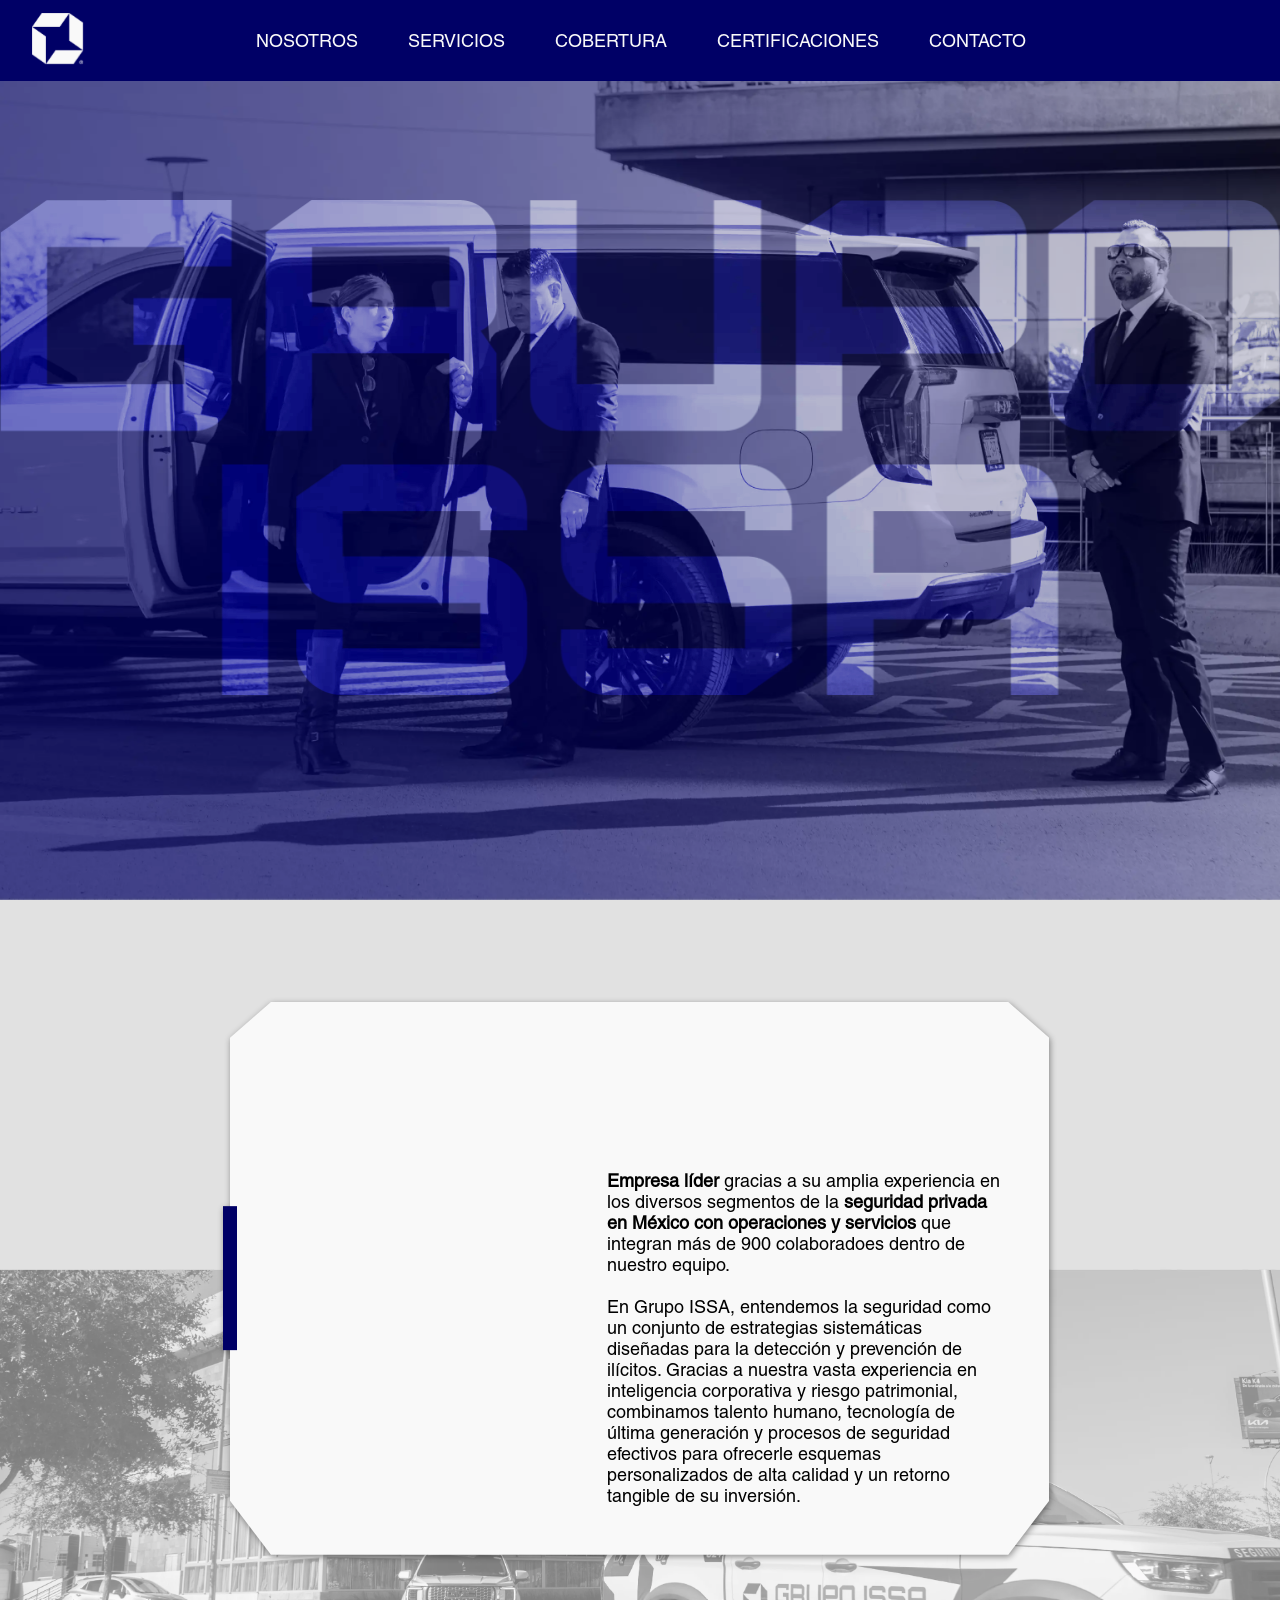
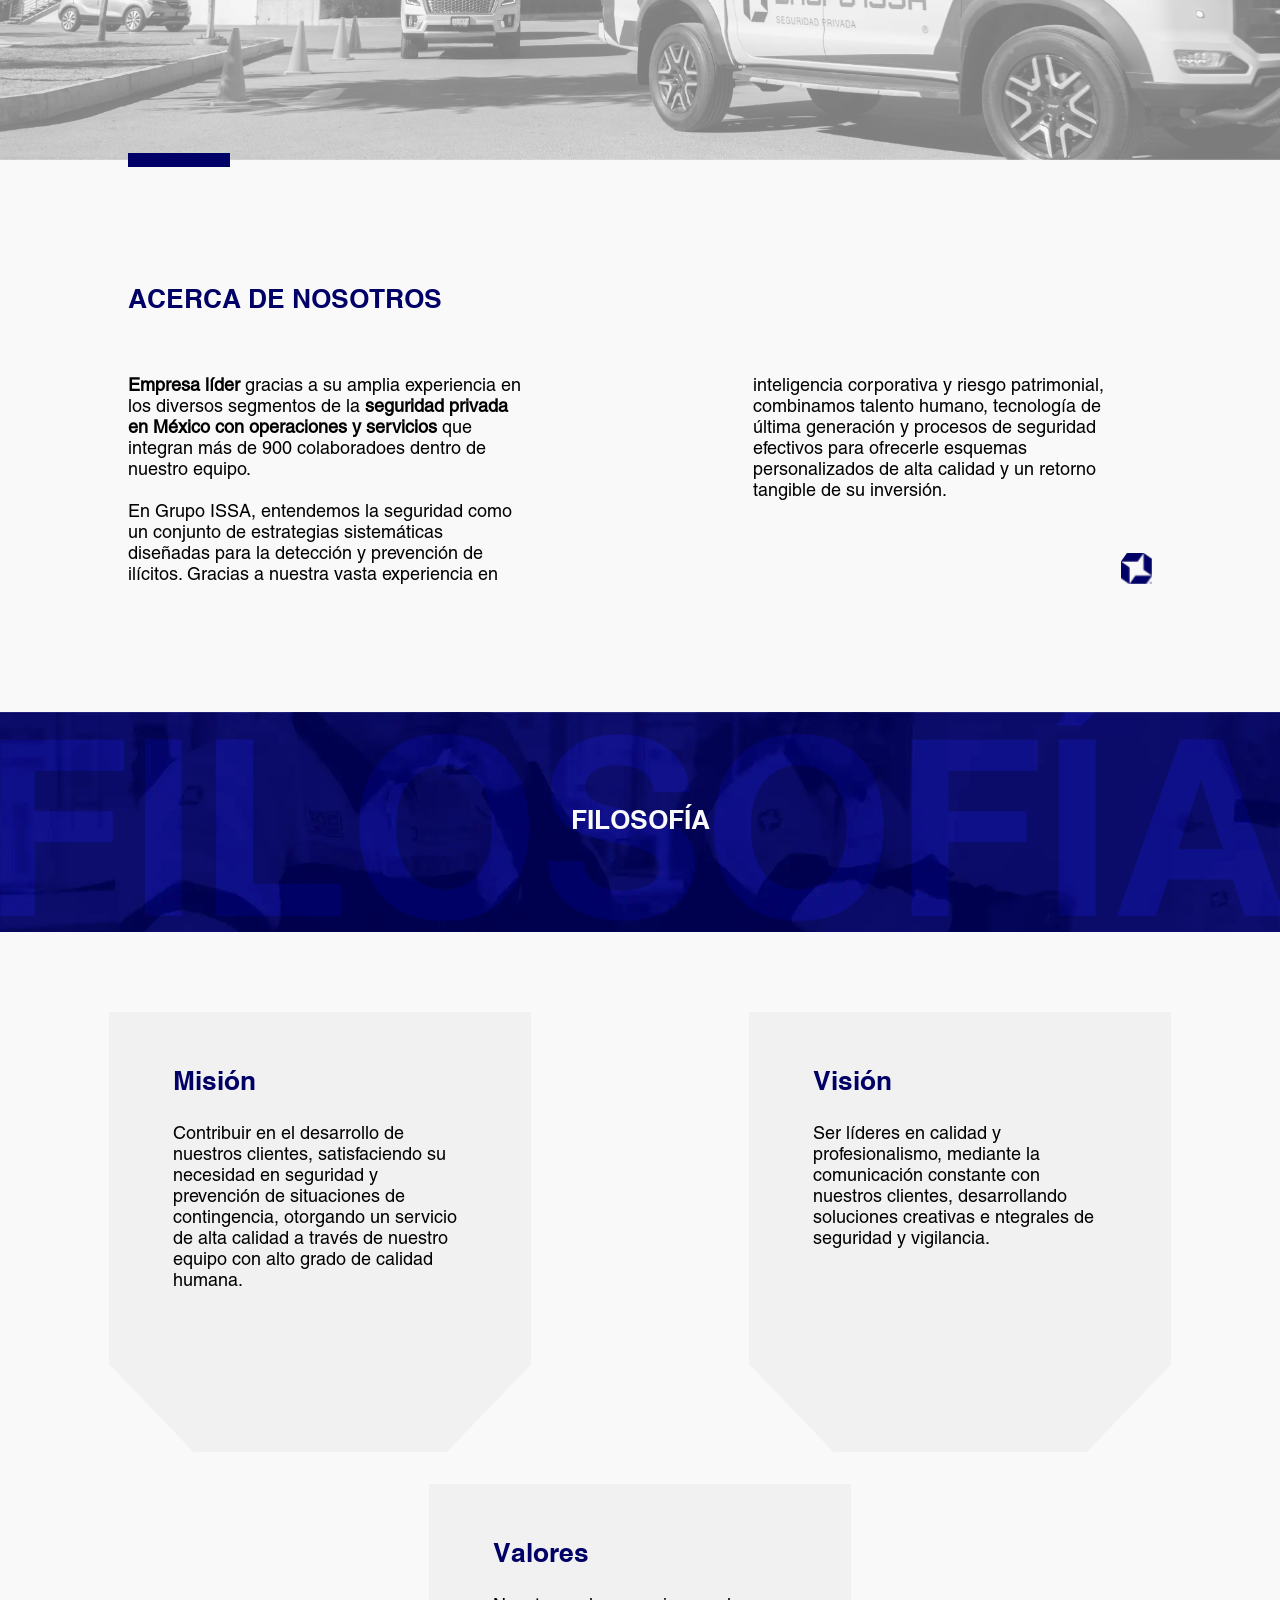
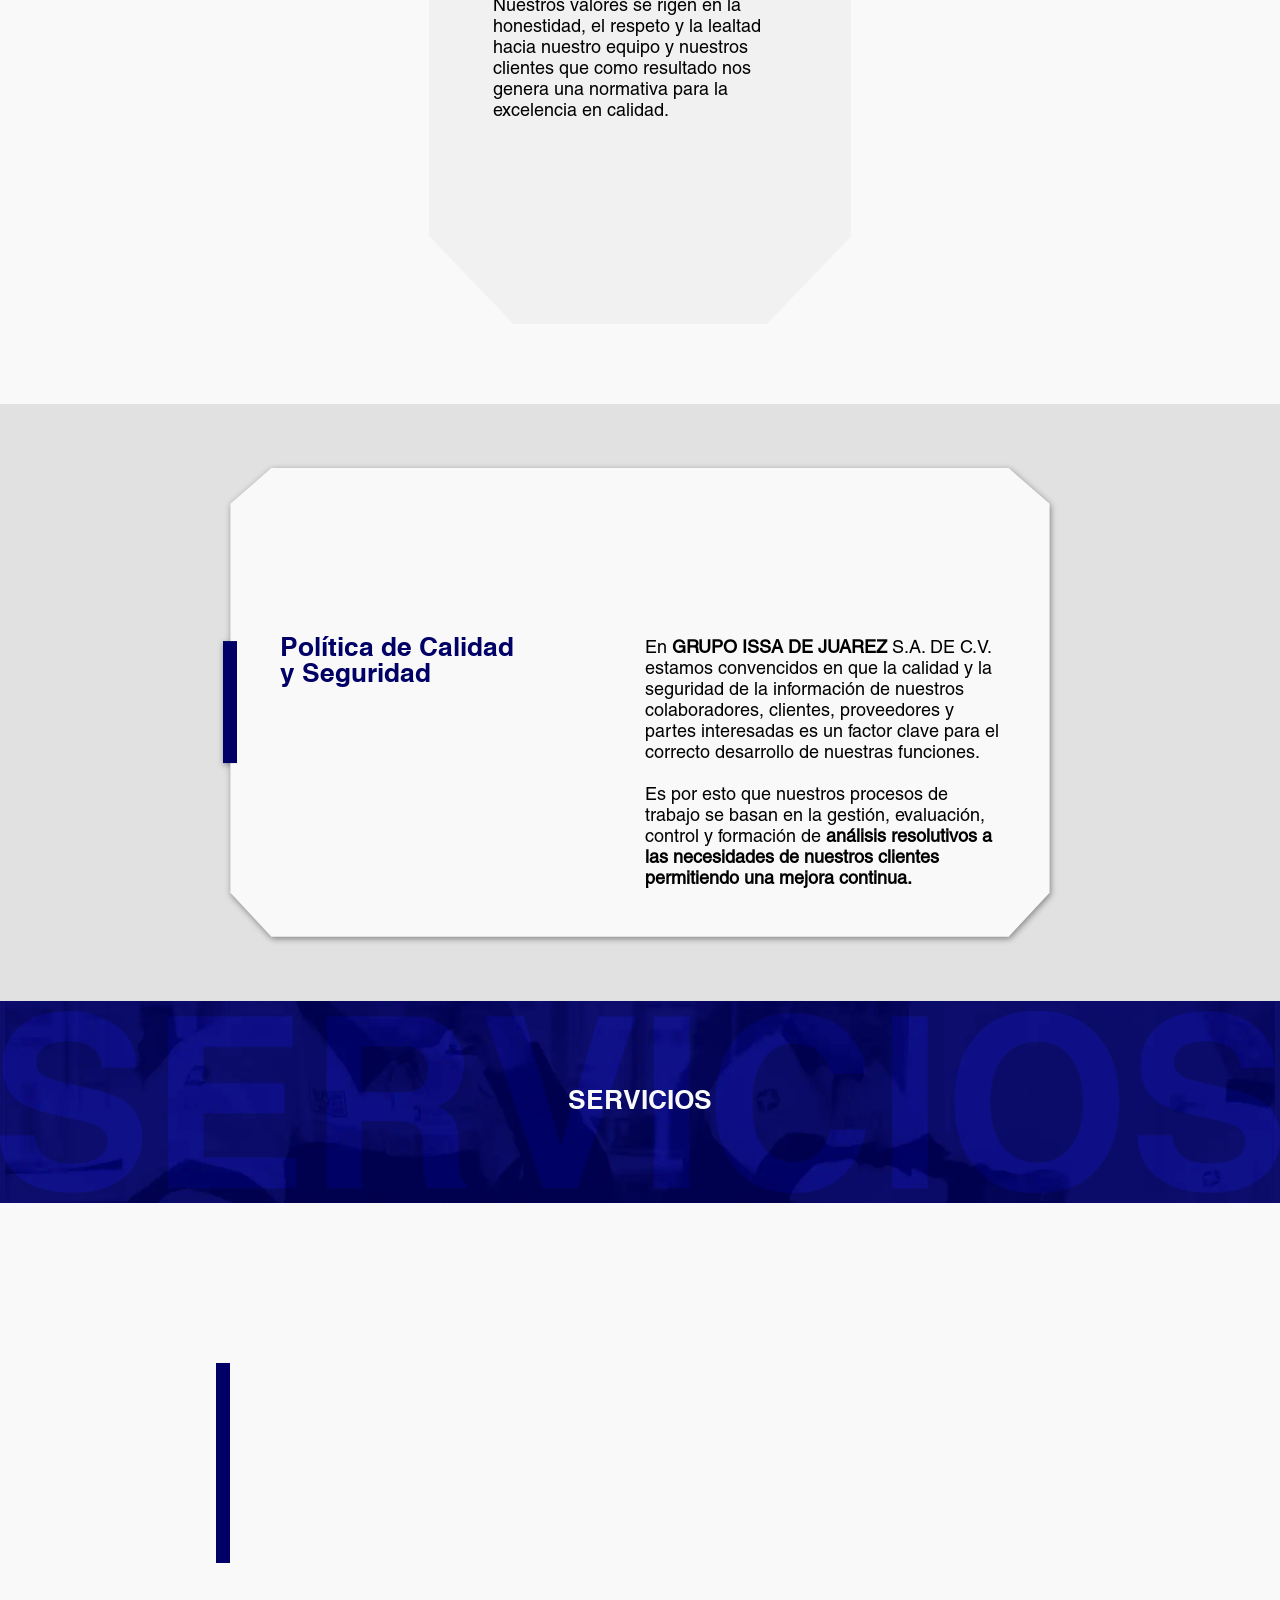
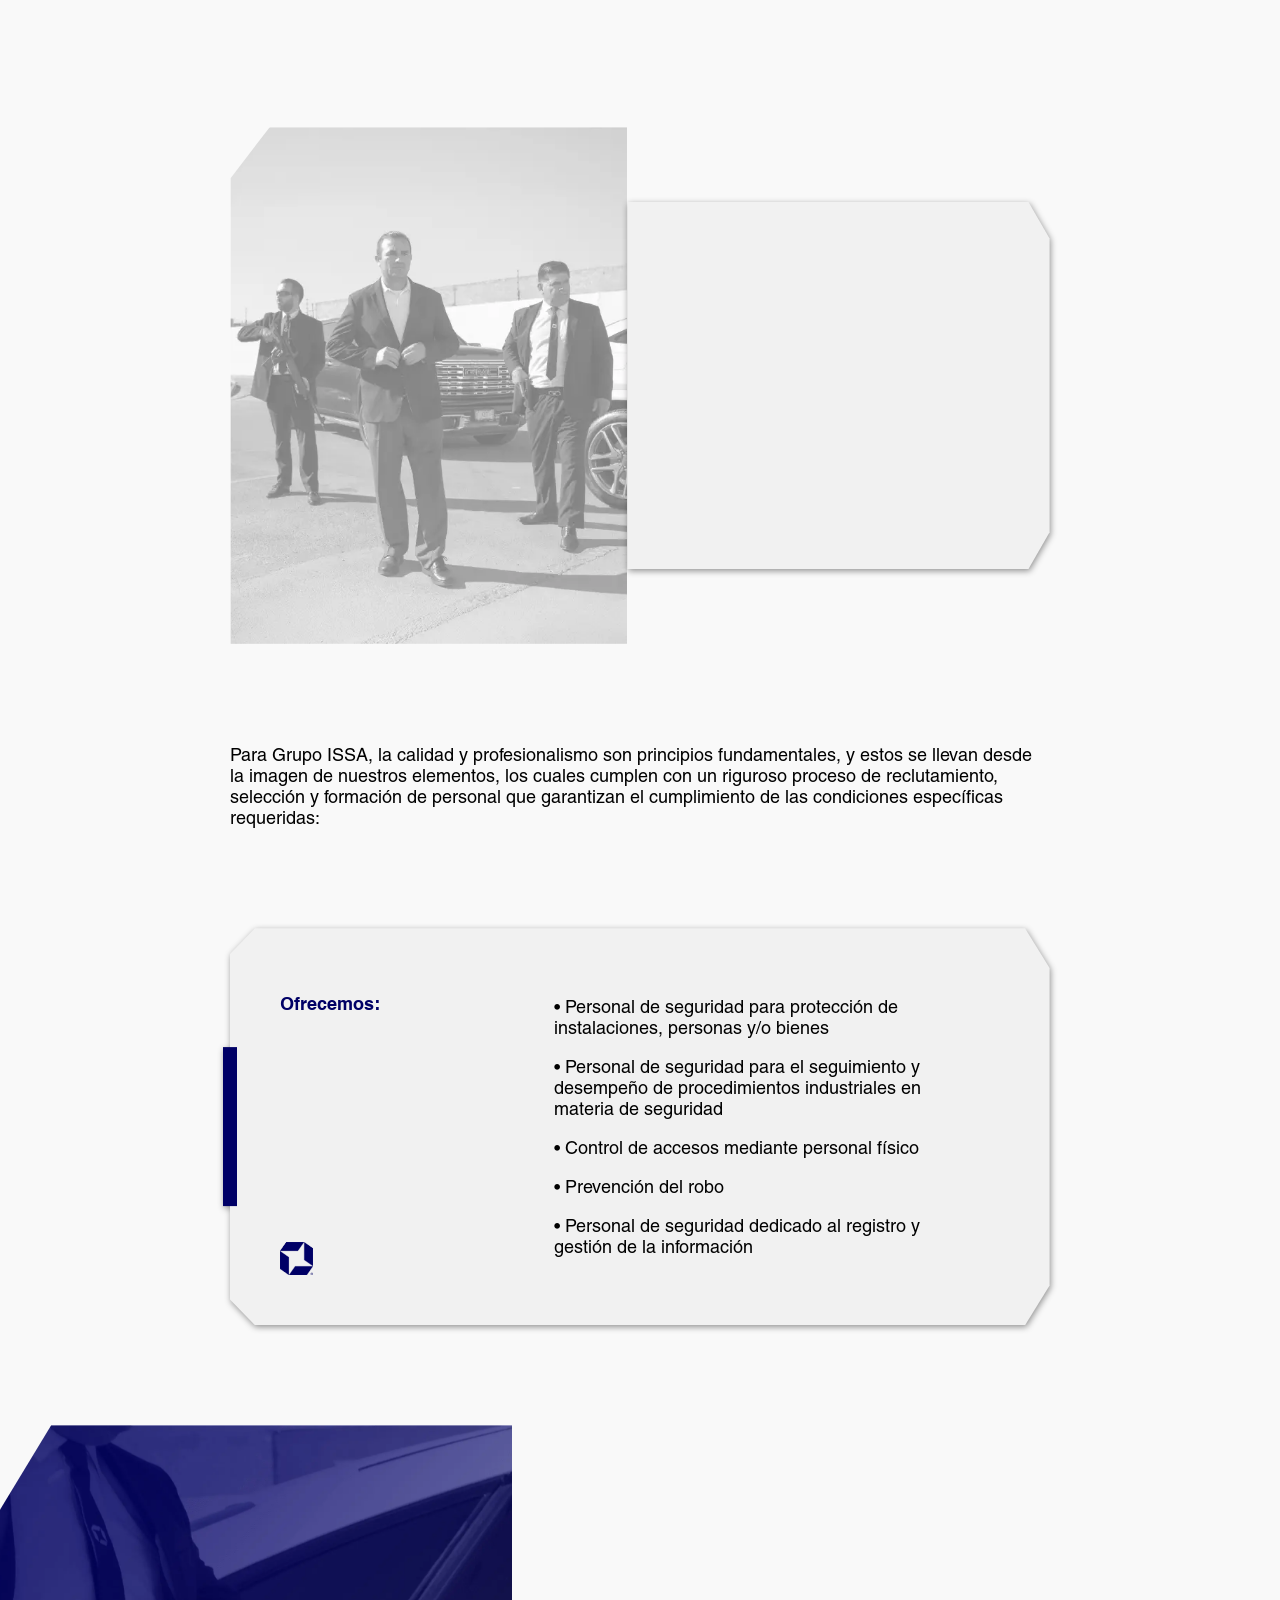
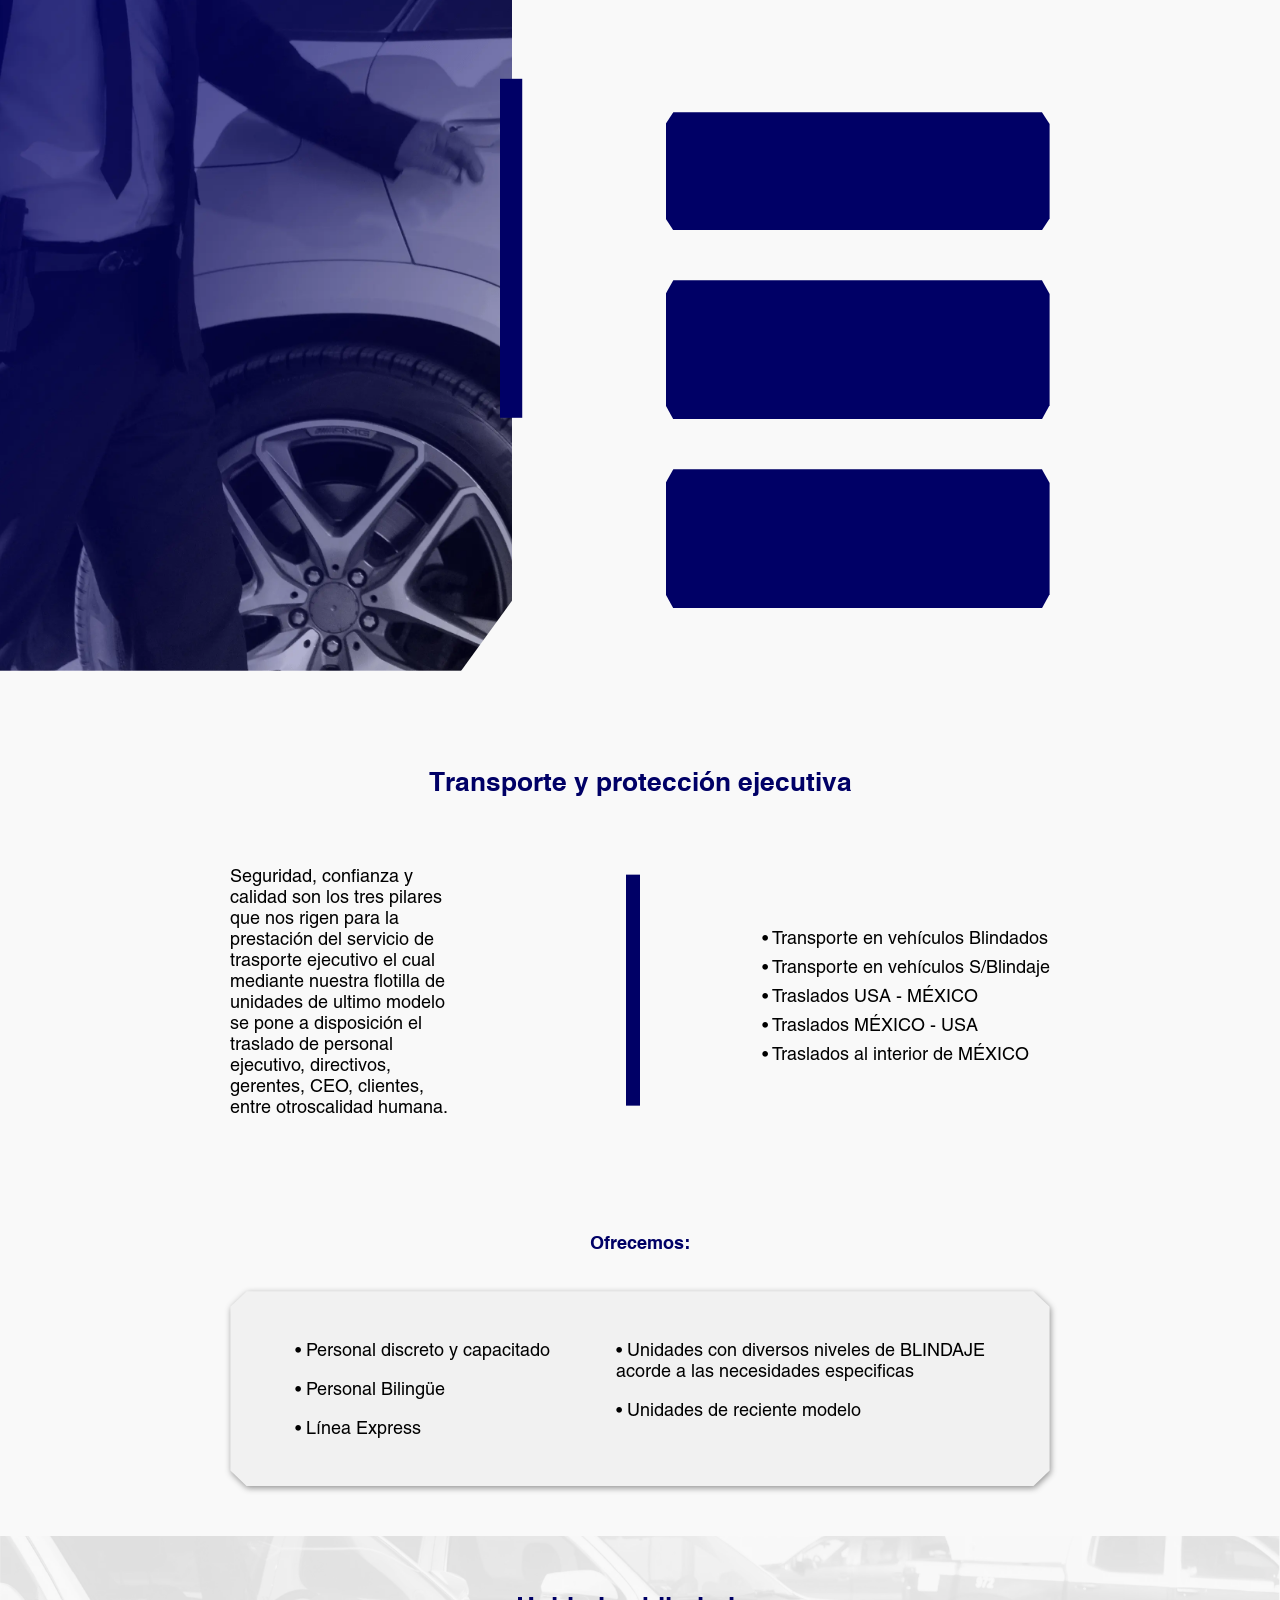
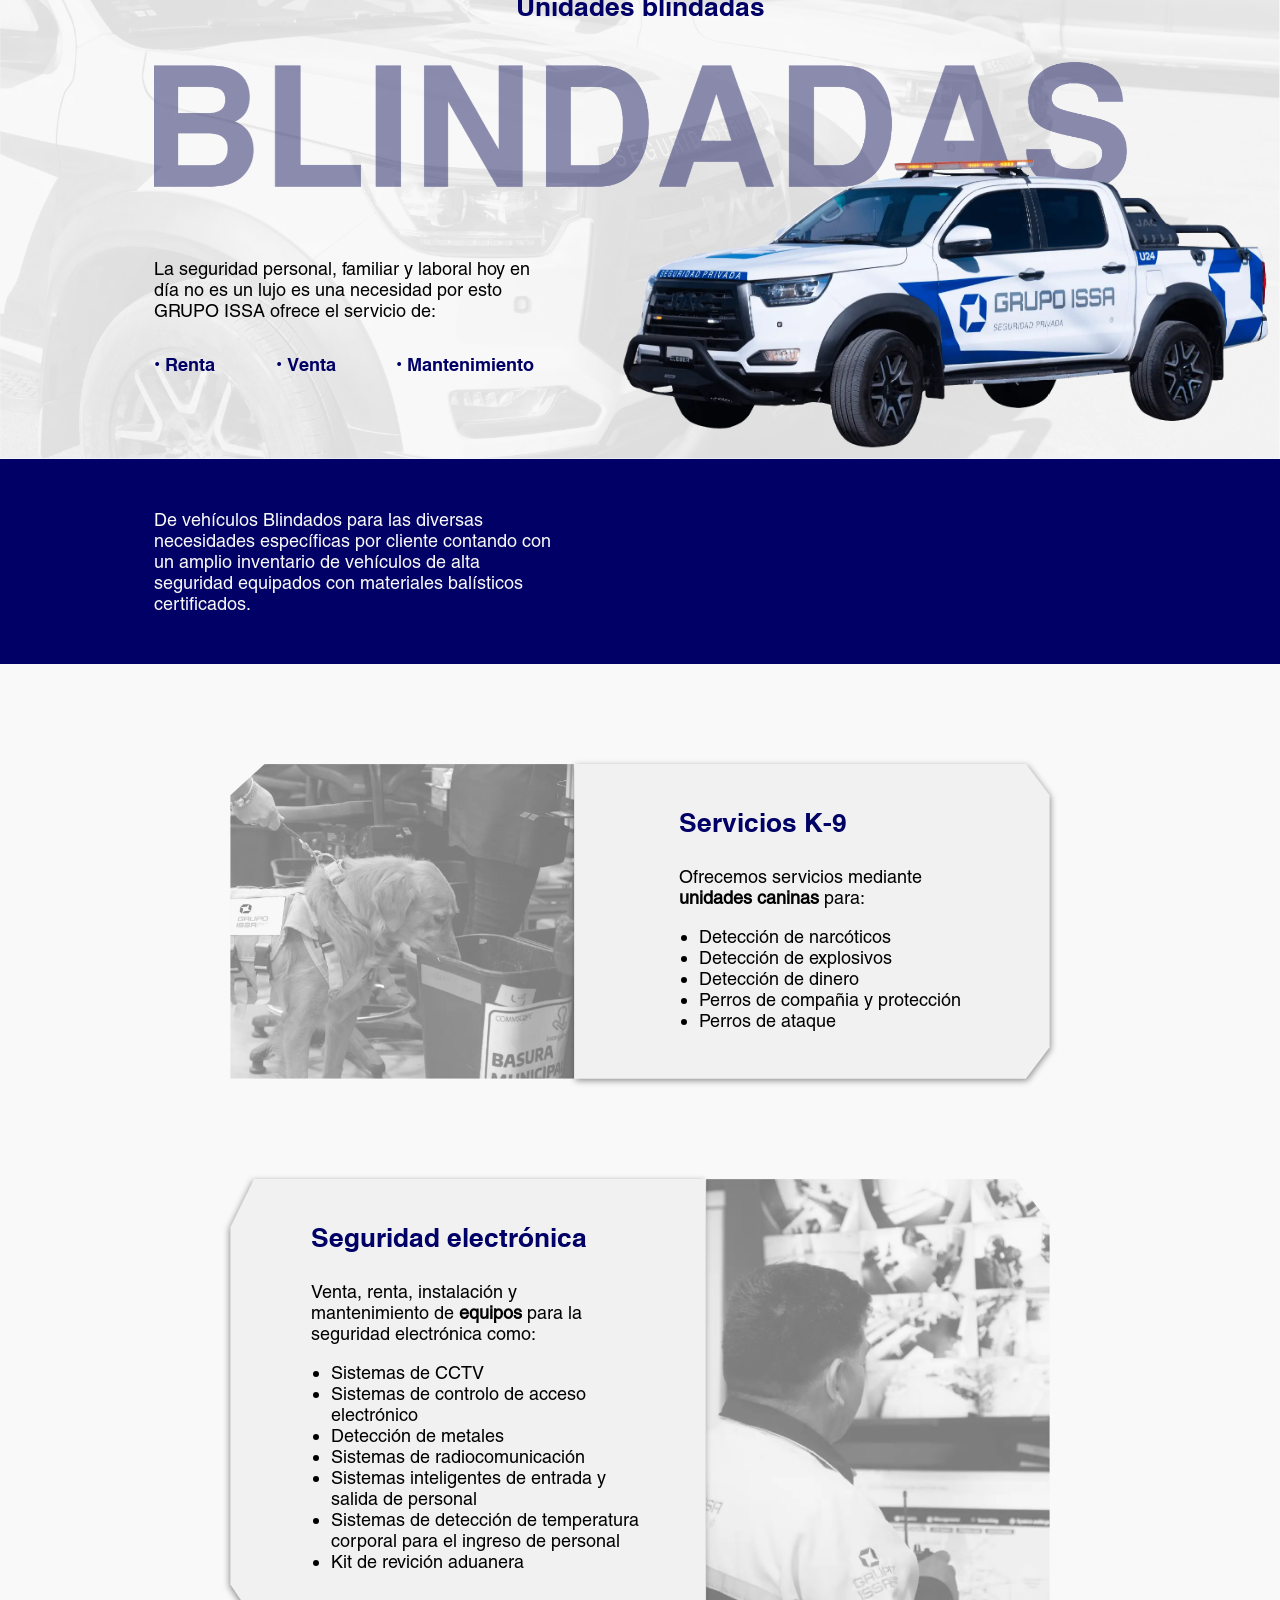
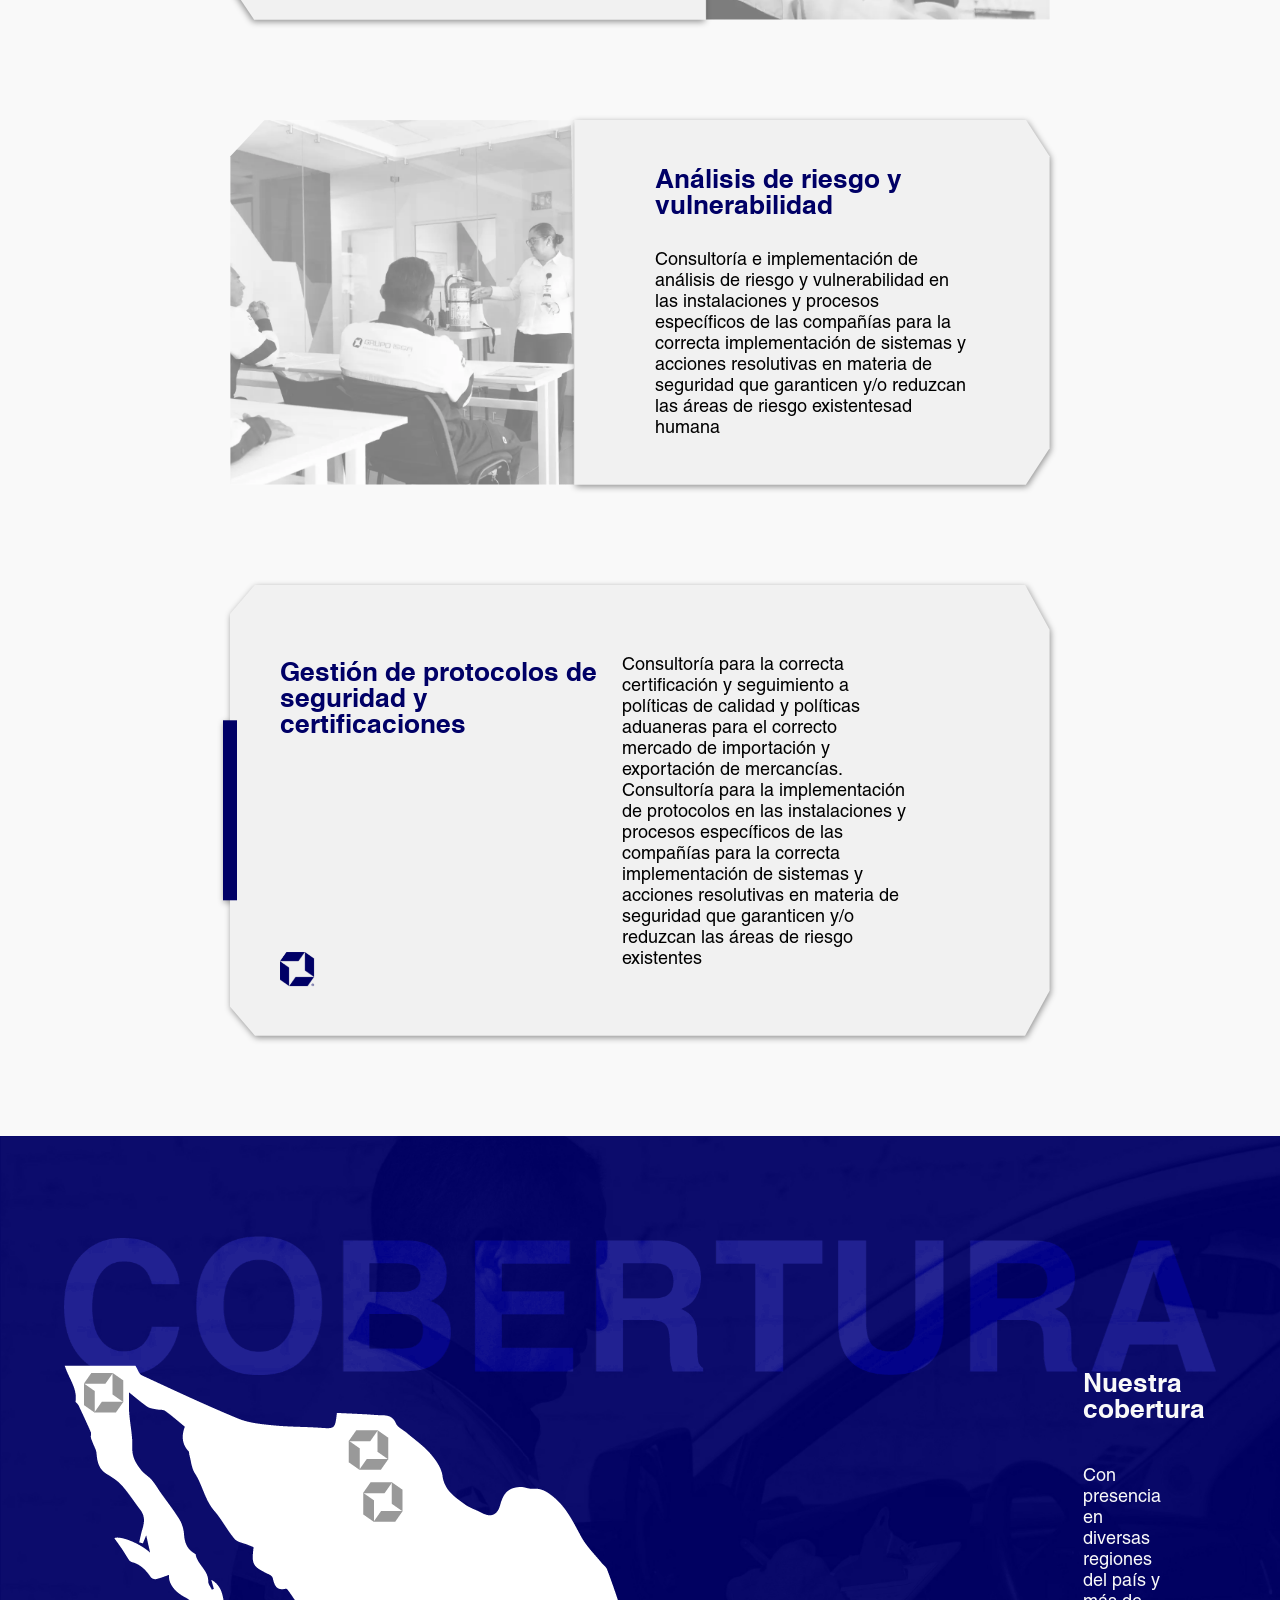
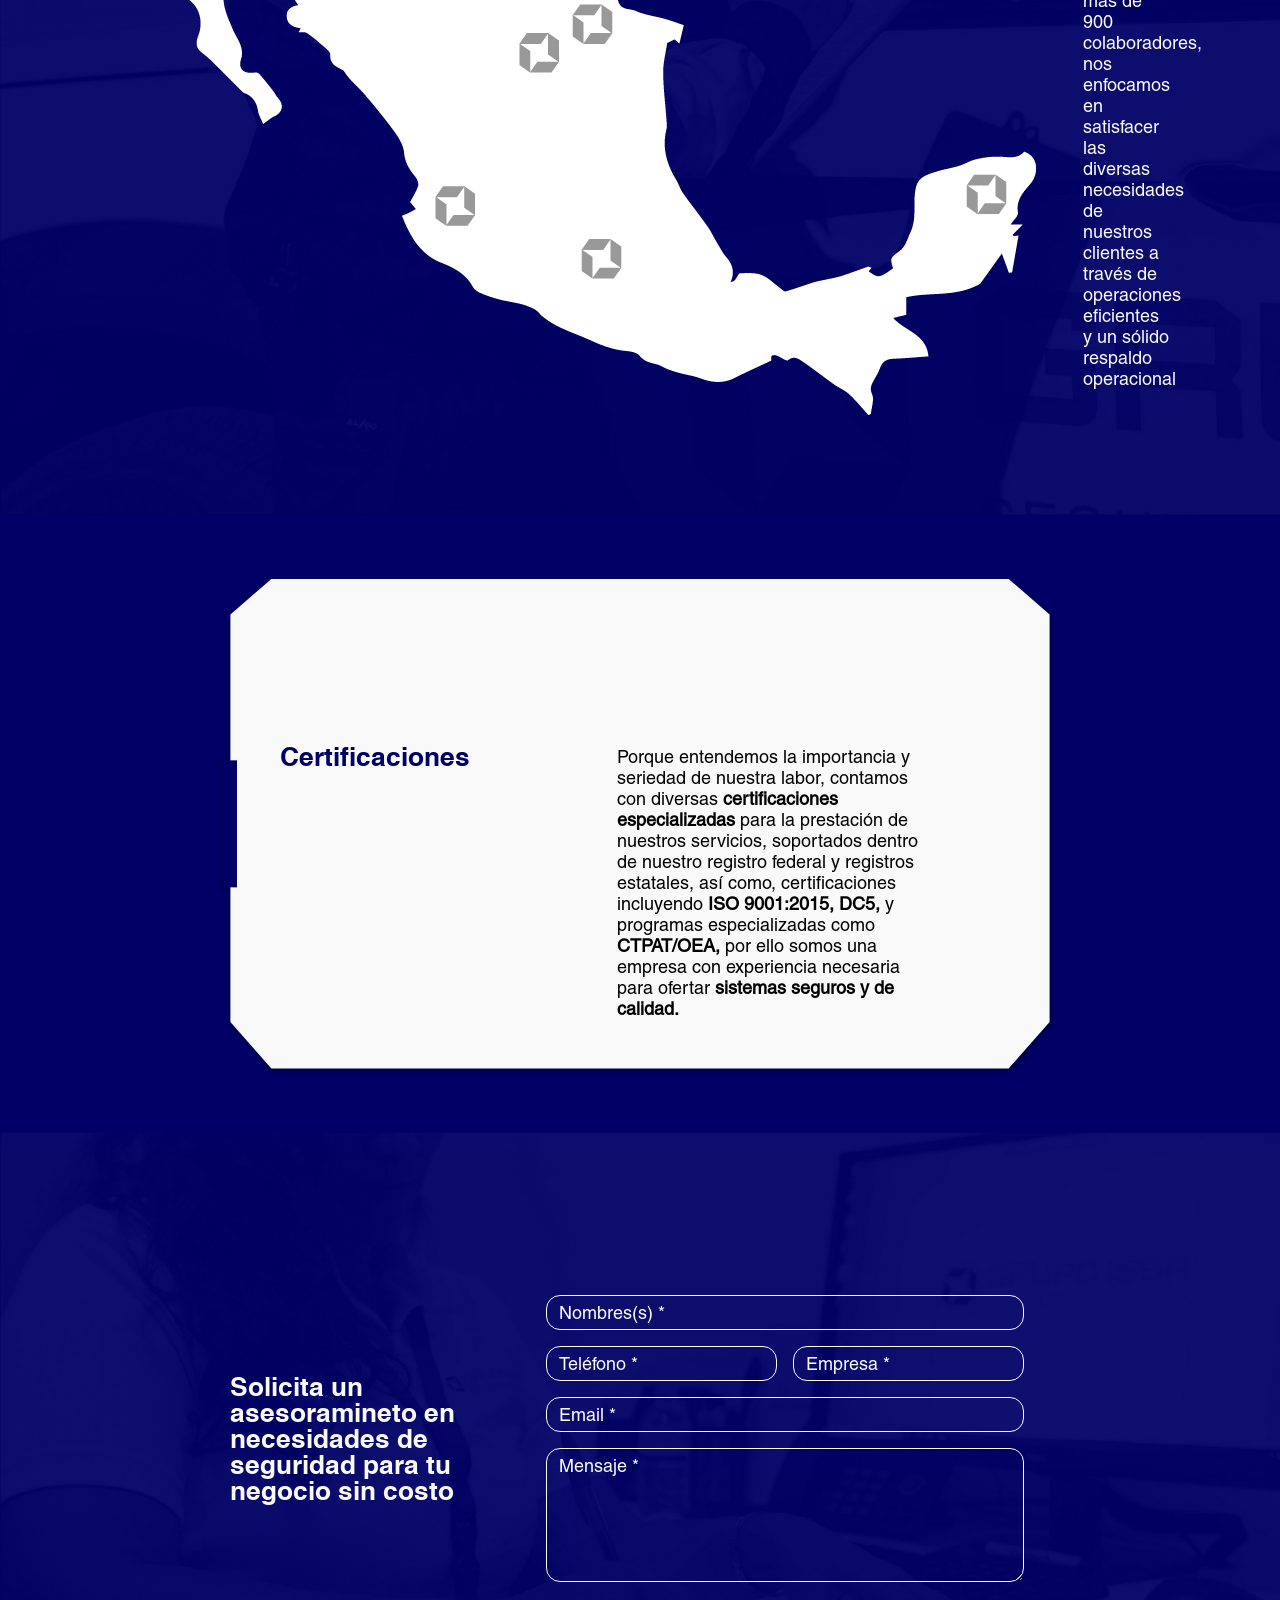
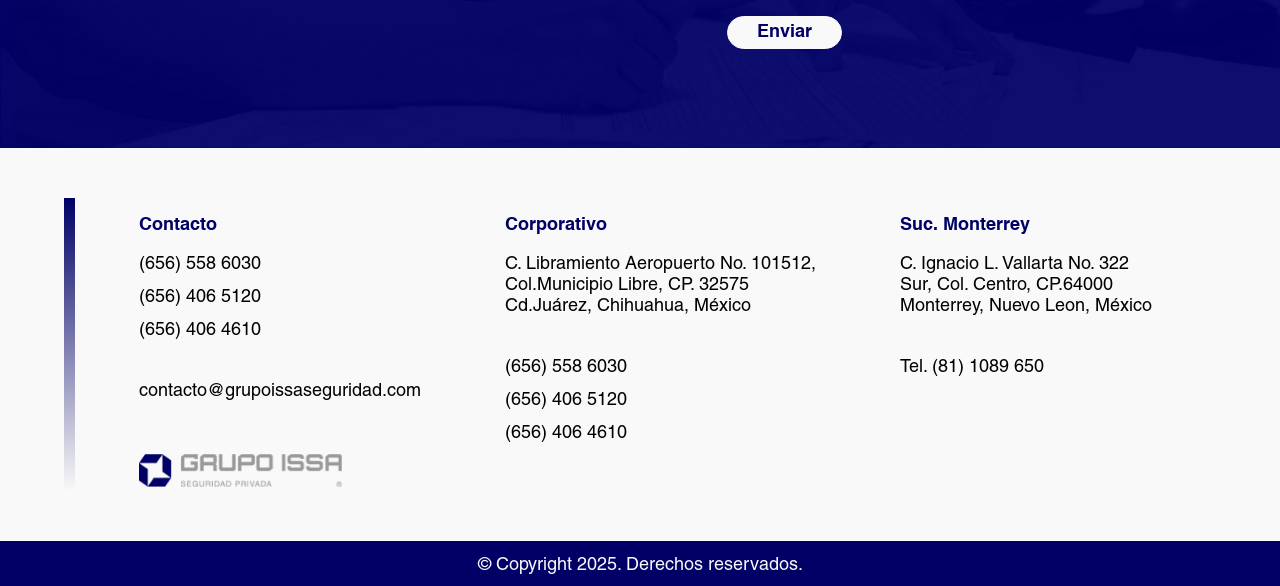
==== index.html @ ca33a74b "Add files via upload" ====
<!DOCTYPE html>
<html lang="es">
<head>
    <meta charset="UTF-8" name="UTF-8">
    <meta name="description" content="Empresa líder gracias a su amplia experiencia en los diversos segmentos de la seguridad privada en México con operaciones y servicios.">
    <meta name="viewport" content="width=device-width, initial-scale=1.0">
    <title>Grupo ISSA - Seguridad Privada</title>

    <link rel="stylesheet" href="./style/estilo.css">

    <link rel="icon" type="image/png" href="./favicon/favicon-96x96.png" sizes="96x96" />
    <link rel="icon" type="image/svg+xml" href="./favicon/favicon.svg" />
    <link rel="shortcut icon" href="./favicon/favicon.ico" />
    <link rel="apple-touch-icon" sizes="180x180" href="./favicon/apple-touch-icon.png" />
    <meta name="apple-mobile-web-app-title" content="ISSA" />
    <link rel="manifest" href="./favicon/site.webmanifest" />
    <meta content="#000066" data-react-helmet="true" name="theme-color" />
</head>
<body id="hiddenBody">
    <div id="loader">
        <img class="imgLoader" src="./imgs/loader.webp" alt="loader">
    </div>

    <header>
        <nav id="myNav">
            <div class="nav-center">
                <a href=".home"  class="logo">
                    <img src="./imgs/logoNav.webp" alt="logoNav" class="imgLogo reveal-home">
                </a>
            </div>

            <ul class="menu">
                <!-- <li class="navElements reveal-home"><a href=".home" class="menuOp1 menuOpcion">INICIO</a></li> -->
                <li class="navElements reveal-home"><a href=".empresaSection" class="menuOp1 menuOpcion" >NOSOTROS</a></li>
                <li class="navElements reveal-home"><a href=".serviSeparador" class="menuOp2 menuOpcion">SERVICIOS</a></li>
                <li class="navElements reveal-home"><a href=".coberturaSection" class="menuOp2 menuOpcion">COBERTURA</a></li>
                <li class="navElements reveal-home"><a href=".certificacionesSection" class="menuOp2 menuOpcion">CERTIFICACIONES</a></li>
                <li class="navElements reveal-home"><a href=".contactoSection" class="menuOp2 menuOpcion">CONTACTO</a></li>
            </ul>
            <div class="menu-btn">

                <svg id="ham" xmlns="http://www.w3.org/2000/svg" width="24" height="24" viewBox="0 0 24 24" aria-hidden="true" role="img">
                    <rect y="4"   width="24" height="2" rx="1" />
                    <rect y="11"  width="24" height="2" rx="1" />
                    <rect y="18"  width="24" height="2" rx="1" />
                </svg>

                <svg id="xham" xmlns="http://www.w3.org/2000/svg" width="24" height="24" viewBox="0 0 24 24" aria-hidden="true" role="img">
                    <path d="M4 4 L20 20 M20 4 L4 20" stroke="currentColor" stroke-width="2" stroke-linecap="round"/>
                </svg>

            </div>
        </nav>
    </header>

    <div class="home">
        <picture class="pictureLogoHome">
            <source media="(min-width: 700px)" srcset="./imgs/textoHome.webp"/>
            <img class="textoHome reveal-home" src="./imgs/grupoIssaLogoMovil.webp " alt="textoHome">
        </picture>
        
    </div>

    <div class="empresaSection">
        <div class="empresaContenido">
            <div class="recuadroAzul reveal">
                <div class="empresaSeccionContenido cliptop">
                    <img class="empresaImg reveal" src="./imgs/logoIssaCompleto.webp" alt="empresaImg">
                </div>
                <div class="empresaSeccionContenido clipbottom">
                    <p class="textoEmpresa reveal"><b>Empresa líder</b> gracias a su amplia experiencia en los diversos segmentos de la <b>seguridad privada en México con operaciones y servicios</b> que integran más de 900 colaboradoes dentro de nuestro equipo.
                    <br>
                    <br>
                    En Grupo ISSA, entendemos la seguridad como un conjunto de estrategias sistemáticas diseñadas para la detección y prevención de ilícitos. Gracias a nuestra vasta experiencia en inteligencia corporativa y riesgo patrimonial, combinamos talento humano, tecnología de última generación y procesos de seguridad efectivos para ofrecerle esquemas personalizados de alta calidad y un retorno tangible de su inversión.
                    </p>
                </div>
            </div>
        </div>
    </div>

    <div class="nosotrosSection">
        <p class="nosotrosTitle reveal">ACERCA DE NOSOTROS</p>
        <div class="nosotrosContenedor">
            <div class="nosotrosContainerLeft">
                <p class="nosotrosLeftText reveal">
                    <b>Empresa líder</b> gracias a su amplia experiencia en los diversos segmentos de la <b>seguridad privada en México con operaciones y servicios </b>que integran más de 900 colaboradoes dentro de nuestro equipo.
                    <br>
                    <br>
                    En Grupo ISSA, entendemos la seguridad como un conjunto de estrategias sistemáticas diseñadas para la detección y prevención de ilícitos. Gracias a nuestra vasta experiencia en 
                </p>
            </div>
            <div class="nosotrosContainerRight">
                <p class="nosotrosRightText reveal">inteligencia corporativa y riesgo patrimonial, combinamos talento humano, tecnología de última generación y procesos de seguridad efectivos para ofrecerle esquemas personalizados de alta calidad y un retorno tangible de su inversión.</p>
                <img class="nosotrosLogo reveal" src="./imgs/nosotrosLogo.webp" alt="nosotrosLogo">
            </div>
        </div>
    </div>

    <div class="filosofiaSeparador">
        <img class="filoWord reveal" src="./imgs/filoWord.webp" alt="filosofiaBack">
        <p class="filosofiaTitle reveal">FILOSOFÍA</p>
    </div>

    <div class="miviva">
        <div class="mision reveal">
            <div class="mivivaInfoContainer">
                <p class="mivivaTitle">Misión</p>
                <p class="mivivaText">Contribuir en el desarrollo de nuestros clientes, satisfaciendo su necesidad en seguridad y prevención de situaciones de contingencia, otorgando un servicio de alta calidad a través de nuestro equipo con alto grado de calidad humana.</p>
            </div>
        </div>
        <div class="vision reveal">
            <div class="mivivaInfoContainer">
                <p class="mivivaTitle">Visión</p>
                <p class="mivivaText">Ser líderes en calidad y profesionalismo, mediante la comunicación  constante con nuestros clientes, desarrollando soluciones creativas e ntegrales de seguridad y vigilancia.</p>
            </div>
        </div>
        <div class="valores reveal">
            <div class="mivivaInfoContainer">
                <p class="mivivaTitle">Valores</p>
                <p class="mivivaText">Nuestros valores se rigen en la honestidad, el respeto y la lealtad hacia nuestro equipo y nuestros clientes que como resultado nos genera una normativa para la excelencia en calidad.</p>
            </div>
        </div>
    </div>


    <div class="politicaCalidad">
        <div class="politicaContenido reveal">
            <div class="recuadroAzulPolitica">
                <div class="politicaSeccionContenido cliptop">
                    <img class="politicaImg reveal" src="./imgs/logoIssaCompleto.webp" alt="politicaImg">
                </div>
                <div class="politicaSeccionContenidoBot clipbottom">
                    <p class="tituloPolitica reveal">Política de Calidad<br> y Seguridad</p>
                    <p class="textoPolitica reveal">En <b>GRUPO ISSA DE JUAREZ</b> S.A. DE C.V. estamos convencidos en que la calidad y la seguridad de la información de nuestros colaboradores, clientes, proveedores y partes interesadas es un factor clave para el correcto desarrollo de nuestras funciones.
                        <br>
                        <br>
                        Es por esto que nuestros procesos de trabajo se basan en la gestión, evaluación, control y formación de <b>análisis resolutivos a las necesidades de nuestros clientes permitiendo una mejora continua.</b>
                    </p>
                </div>
            </div>
        </div>
    </div>

    <div class="serviSeparador">
        <img class="serviWord reveal" src="./imgs/serviWord.webp" alt="filosofiaBack">
        <p class="serviTitle reveal">SERVICIOS</p>
    </div>

    <div class="asesoramientoSection">
        <p class="asesoTitle reveal">Solicita un asesoramiento <br>de necesidades de seguridad <br>para tu negocio sin costo</p>
        <p class="asesoText reveal">Centro de Monitoreo para soporte remoto para emergencias, garantizando atención las 24 horas del día, los 365 días del año.
            <br><br>
            Disponible para proporcionar la protección y seguimiento en tiempo real que usted necesita.
        </p>
    </div>

    <div class="guardiasSection">
        <img class="imgGuardias" src="./imgs/guardiasImg.webp" alt="guardiasImg">
        <div class="guardiasText">
            <div class="guardiasTextContainer">
                <p class="guardiasTitle reveal">Guardias de seguridad División Patrimonial</p>
                <p class="guardiasTextContent reveal">En GRUPO ISSA entendemos las necesidades específicas de cada cliente:</p>
                <ul class="guardiasTextContent">
                    <li class="reveal">Seguridad patrimonial</li>
                    <li class="reveal">Seguridad industrial</li>
                    <li class="reveal">Seguridad comercial</li>
                    <li class="marginBottomGuardias reveal">Seguridad residencial</li>
                </ul>
            </div>
        </div>
    </div>

    <p class="serviciosParrafo reveal">Para Grupo ISSA, la calidad y profesionalismo son principios fundamentales, y estos se llevan desde la imagen de nuestros elementos, los cuales cumplen con un riguroso proceso de reclutamiento, selección y formación de personal que garantizan el cumplimiento de las condiciones específicas requeridas:</p>

    <div class="dropShadow">
        <div class="ofrecemosContainer">
            <div class="infoOfrecemos">
                <div class="ofrecemosIzq">
                    <p class="ofrecemosTitle reveal">Ofrecemos:</p>
                    <img class="ofrecemosImg reveal" src="./imgs/nosotrosLogo.webp" alt="ofrecemosLogo">
                </div>
                <div class="ofrecemosDer">
                    <p class="reveal">•  Personal de seguridad para protección de instalaciones, personas y/o bienes</p>
                    <p class="reveal">•  Personal de seguridad para el seguimiento y desempeño de procedimientos industriales en materia de seguridad</p>
                    <p class="reveal">•  Control de accesos mediante personal físico</p>
                    <p class="reveal">•  Prevención del robo</p>
                    <p class="reveal">•  Personal de seguridad dedicado al registro y gestión de la información</p>
                </div>
            </div>
        </div>
    </div>

    <div class="seguridadArmadaSection">
        <div class="imgSeguridadArmada">
            <p class="imgSeguridadArmadaText reveal">Seguridad Armada</p>
        </div>
        <div class="contenidoSeguridadArmada">
            <p class="seguriText1 reveal">GRUPO ISSA presta <b>servicios especializados</b> en los diversos sectores del mercado que se requieren, cumpliendo con las normativas gubernamentales necesarias y bajo los esquemas y regularizaciones pertinentes para la prestación de estos servicios:</p>
            <div class="contenedorAzulSeguridad">
                <p class="contenedorAzulSeguridadBold reveal">Escoltas</p>
                <p class="reveal contenedorAzulSeguridadMargin">Seguridad privada a<br> personas</p>
            </div>
            <div class="contenedorAzulSeguridad contenedorAzulSeguridadMarginTop">
                <p class="contenedorAzulSeguridadBold reveal">Traslado de<br> valores</p>
                <p class="reveal contenedorAzulSeguridadMargin">Seguridad privada en la<br>custodia y transporte de<br>bienes y valores</p>
            </div>
            <div class="contenedorAzulSeguridad contenedorAzulSeguridadMarginTop">
                <p class="contenedorAzulSeguridadBold reveal">Personal<br> intramuros</p>
                <p class="reveal contenedorAzulSeguridadMargin">Seguridad privada en el<br>cuidado y protección de<br>bienes inmuebles</p>
            </div>
        </div>
    </div>


    <div class="transporteEjecutivo">
        <p class="transporteEjecutivoTitle reveal">Transporte y protección ejecutiva</p>
        <div class="transporteEjecutivoContent">
            <div class="transporteEjecutivoContentIzq">
                <p class="transporteEjecutivoContentIzqParrafo reveal">Seguridad, confianza y calidad son los tres pilares que nos rigen para la prestación del servicio de trasporte ejecutivo el cual mediante nuestra flotilla de unidades de ultimo modelo se pone a disposición el traslado de personal ejecutivo, directivos, gerentes, CEO, clientes, entre otroscalidad humana. </p>
            </div>
            <div class="transporteEjecutivoContentDer">
                <div class="transporteEjecutivoContentText">
                    <p class="transporteEjecutivoContentDerText reveal">•  Transporte en vehículos Blindados</p>
                    <p class="transporteEjecutivoContentDerText reveal">•  Transporte en vehículos S/Blindaje</p>
                    <p class="transporteEjecutivoContentDerText reveal">•  Traslados USA - MÉXICO</p>
                    <p class="transporteEjecutivoContentDerText reveal">•  Traslados MÉXICO - USA</p>
                    <p class="transporteEjecutivoContentDerText reveal">•  Traslados al interior de MÉXICO</p>
                </div>
            </div>
        </div>
    </div>

    <div class="ofrecemosSection">
        <p class="ofrecemosSectionTitle reveal">Ofrecemos:</p>
        <div class="ofrecemosDropShadow">
            <div class="ofrecemosContentContainer">
                <div class="ofrecemosMarginIzq">
                    <p class="reveal">•  Personal discreto y capacitado</p>
                    <p class="reveal">•  Personal Bilingüe</p>
                    <p class="reveal">•  Línea Express</p>
                </div>
                <div class="ofrecemosMarginDer">
                    <p class="reveal">•  Unidades con diversos niveles de BLINDAJE<br>acorde a las necesidades especificas</p>
                    <p class="reveal">•  Unidades de reciente modelo</p>
                </div>
            </div>
        </div>
    </div>

    <div class="unidadesBlindadas">
        <p class="unidadesBlindadasTitulo reveal">Unidades blindadas</p>
        <img class="imgUnidadesTitulo reveal" src="./imgs/blindadasTitulo.webp" alt="bindadasTitulo">

        <div class="unidadesContainer">
            <div class="unidadesText">
                <p class="reveal">La seguridad personal, familiar y laboral hoy en día no es un lujo es una necesidad por esto GRUPO ISSA ofrece el servicio de:</p>
                <div class="listaInudades">
                    <p class="reveal">•  Renta</p>
                    <p class="reveal">•  Venta</p>
                    <p class="reveal">•  Mantenimiento</p>
                </div>
            </div>
            <img class="camionetaImg reveal" src="./imgs/camionetaImg.webp" alt="camionetaImg">
        </div>
    </div>

    <div class="recuadroAzulBlindadas">
        <p class="textoAzulBlindadas reveal">De vehículos Blindados para las diversas necesidades específicas por cliente contando con un amplio inventario de vehículos de alta seguridad equipados con materiales balísticos certificados.</p>
    </div>

    <div class="servicioK9Section">
        <img class="imgk9" src="./imgs/k9Img.webp" alt="k9Img">
        <div class="k9Text">
            <div class="k9TextContainer">
                <p class="k9Title reveal">Servicios K-9</p>
                <p class="k9TextContent reveal">Ofrecemos servicios mediante <b>unidades caninas</b> para:</p>
                <ul class="k9TextContent marginLeft700px">
                    <li class="reveal">Detección de narcóticos</li>
                    <li class="reveal">Detección de explosivos</li>
                    <li class="reveal">Detección de dinero</li>
                    <li class="reveal">Perros de compañia y protección</li>
                    <li class="marginBottomk9 reveal">Perros de ataque</li>
                </ul>
            </div>
        </div>
    </div>


    <div class="seguridadElectroSection">
        <img class="imgSeguridadElectro" src="./imgs/seguridadElectro.webp" alt="k9Img">
        <div class="seguridadElectroText">
            <div class="seguridadElectroTextContainer">
                <p class="seguridadElectroTitle reveal">Seguridad electrónica</p>
                <p class="seguridadElectroTextContent reveal">Venta, renta, instalación y mantenimiento de <b>equipos</b> para la seguridad electrónica como:</p>
                <ul class="seguridadElectroTextContent marginLeft700px">
                    <li class="reveal">Sistemas de CCTV</li>
                    <li class="reveal">Sistemas de controlo de acceso electrónico</li>
                    <li class="reveal">Detección de metales</li>
                    <li class="reveal">Sistemas de radiocomunicación</li>
                    <li class="reveal">Sistemas inteligentes de entrada y salida de personal</li>
                    <li class="reveal">Sistemas de detección de temperatura corporal para el ingreso de personal</li>
                    <li class="marginBottomSeguridadElectro reveal">Kit de revición aduanera</li>
                </ul>
            </div>
        </div>
    </div>


    <div class="analisisRiesgoSection">
        <img class="imgAnalisisRiesgo" src="./imgs/analisisRiesgo.webp" alt="k9Img">
        <div class="analisisRiesgoText">
            <div class="analisisRiesgoTextContainer">
                <p class="analisisRiesgoTitle reveal">Análisis de riesgo y vulnerabilidad</p>
                <p class="analisisRiesgoTextContent marginBottomAnalisisRiesgo reveal">Consultoría e implementación de análisis de riesgo y vulnerabilidad en las instalaciones y procesos específicos de las compañías para la correcta implementación de sistemas y acciones resolutivas en materia de seguridad que garanticen y/o reduzcan las áreas de riesgo existentesad humana</p>
            </div>
        </div>
    </div>


    <div class="gestionProtoDropShadow">
        <div class="gestionProtoContainer">
            <div class="infoGestionProto">
                <div class="gestionProtoIzq">
                    <p class="gestionProtoTitle reveal">Gestión de protocolos de seguridad y certificaciones</p>
                    <img class="gestionProtoImg reveal" src="./imgs/nosotrosLogo.webp" alt="gestionProtoLogo">
                </div>
                <div class="gestionProtoDer">
                    <p class="reveal">Consultoría para la correcta certificación y seguimiento a políticas de calidad y políticas aduaneras para el correcto mercado de importación y exportación de mercancías. <br>Consultoría para la implementación de protocolos en las instalaciones y procesos específicos de las compañías para la correcta implementación de sistemas y acciones resolutivas en materia de seguridad que garanticen y/o reduzcan las áreas de riesgo existentes</p>
                </div>
            </div>
        </div>
    </div>

    <div class="coberturaSection">
        <img class="coberturaTitle reveal" src="./imgs/coberturaTitle.webp" alt="coberturaTitle">
        <div class="coberturaContainerMapaText">
            <img class="coberturaMapa reveal" src="./imgs/mapaCobertura.webp" alt="mapaCobertura">
            <div class="coberturaContent">
                <p class="coberturaContentTitle reveal">Nuestra cobertura</p>
                <p class="coberturaContentText reveal">Con presencia en diversas regiones del país y más de 900 colaboradores, nos enfocamos en satisfacer las diversas necesidades de nuestros clientes a través de operaciones eficientes y un sólido respaldo operacional</p>
            </div>
        </div>
    </div>

    <div class="certificacionesSection">
        <div class="certificacionesContenido ">
            <div class="recuadroAzulCertificaciones">
                <div class="certificacionesSeccionContenido cliptop">
                    <img class="certificacionesImg reveal" src="./imgs/logoIssaCompleto.webp" alt="certificacionesImg">
                </div>
                <div class="certificacionesSeccionContenidoBot clipbottom">
                    <p class="tituloCertificaciones reveal">Certificaciones</p>
                    <p class="textoCertificaciones reveal">Porque entendemos la importancia y seriedad de nuestra labor, contamos con diversas <b>certificaciones especializadas</b> para la prestación de nuestros servicios, soportados dentro de nuestro registro federal y registros estatales, así como, certificaciones incluyendo <b>ISO 9001:2015, DC5,</b> y programas especializadas como <b>CTPAT/OEA,</b> por ello somos una empresa con experiencia necesaria para ofertar <b>sistemas seguros y de calidad.</b></p>
                </div>
            </div>
        </div>
    </div>

    <div class="contactoSection">
        <div class="contactoContent">
            <p class="contactoTitle reveal">Solicita un asesoramineto en necesidades de seguridad para tu negocio sin costo</p>

            <form class="form-signin" id="form-contacto" method="POST" action="respuesta.php">
                <!-- Validacion para evitar ejecución directa -->
                <input type="hidden" name="token" value="<?php echo $_SERVER['REMOTE_ADDR']; ?>">
                <!-- Div contenedor del mensaje de error -->
                <div id="mensajeError" class="alert alert-danger"></div>       
                <!-- campos de formulario deben tener un name y id iguales -->
                <!-- <p class="tituloForm" key="nombre"></p> -->
                <input type="text" key="nombre" name="nombre" id="nombre" class="form-control reveal" placeholder="Nombres(s) *">

                <div class="telEmpresaDiv">
                    <!-- <p class="tituloForm" key="telefono"></p> -->
                    <input type="text" key="telefono" name="telefono" id="telefono" class="form-control reveal" placeholder="Teléfono *">

                    <!-- <p class="tituloForm" key="empresa"></p> -->
                    <input type="text" key="empresa" name="empresa" id="empresa" class="form-control reveal" placeholder="Empresa *">
                </div>

                <!-- <p class="tituloForm" key="email"></p> -->
                <input type="text" key="email" name="email" id="email" class="form-control reveal" placeholder="Email *">

                <!-- <p class="tituloForm" key="mensaje"></p> -->
                <textarea class="form-control mensajeCampo reveal" key="mensaje" name="mensaje" id="mensaje" placeholder="Mensaje *"></textarea>

                <button class="btn btn-lg btn-primary btn-block reveal" key="sumit" type="submit">Enviar</button>
            </form>

        </div>
    </div>


    <footer>
        <div class="footer">
            <div class="recuadroAzulFooter"></div>
            <div class="footerIzq">
                <div class="containerContentFooter">
                    <div class="containerTextos">
                        <p class="titleContentFooter reveal">Contacto</p>
                        <a class="aFooter reveal" href="tel:+526565586030">(656) 558 6030</a>
                        <a class="aFooter reveal" href="tel:+526564065120">(656) 406 5120</a>
                        <a class="aFooter reveal" href="tel:+526564064610">(656) 406 4610</a>
                        <a class="aFooter aMarginTop reveal" href="mailto:contacto@grupoissaseguridad.com">contacto@grupoissaseguridad.com</a>
                    </div>
                    <div class="containerTextos">
                        <p class="titleContentFooter reveal">Corporativo</p>
                        <a class="aFooter reveal" href="https://maps.app.goo.gl/jLuFBpWU2xEZWV8K6">C. Libramiento Aeropuerto No. 101512,<br>Col.Municipio Libre, CP. 32575<br>Cd.Juárez, Chihuahua, México</a>
                        <a class="aFooter aMarginTop reveal" href="tel:+526565586030">(656) 558 6030</a>
                        <a class="aFooter reveal" href="tel:+526564065120">(656) 406 5120</a>
                        <a class="aFooter reveal" href="tel:+526564064610">(656) 406 4610</a>
                    </div>
                    <div class="containerTextos">
                        <p class="titleContentFooter reveal">Suc. Monterrey</p>
                        <a class="aFooter reveal" href="https://maps.app.goo.gl/FS5deMKFusbRHsEZ7">C. Ignacio L. Vallarta No. 322<br>Sur, Col. Centro, CP.64000<br>Monterrey, Nuevo Leon, México</a>
                        <a class="aFooter aMarginTop reveal" href="tel:+01811089650">Tel. (81) 1089 650</a>
                    </div>
                </div>
                <img class="logoFooter reveal" src="./imgs/logoIssaCompleto.webp" alt="logoFooter">
            </div>
        </div>
        <div class="copyFooter">
            <p>© Copyright 2025. Derechos reservados. </p>
        </div>
    </footer>

</body>
<script src='https://cdnjs.cloudflare.com/ajax/libs/jquery/2.1.3/jquery.min.js'></script>
<script src="./js/javascript.js"></script>
<script>
    $(function() 
    {
        $("#form-contacto").validate(
        {   
            // Reglas de validacion             
            reglas: {
                nombre 			:'text|4|30', // tipo|minimo|maximo
                email			:'email',
                empresa        :'text',
                telefono        :'text',
                mensaje		:'text'
            },
            // Estilos de errores
            css: { 
                'class_error'	:'error',    // Class que se aplicará a los campos con reglas
                'id_msg_error'	:'#mensajeError'  // id div del mensaje de error, con #            	
        }
        }); 
    });
</script>
</html>
---- style/estilo.css ----
/*-------------------------------- root --------------------------------*/
:root{
    --white: #F9F9F9;
    --black: #000000;
    --gray: #C9C9C9;
    --lightBlue: #D9E8FF;
    --blue: #000066;

    --fs--Title: clamp(36px, calc(2vw + 1rem), 64px);
    --fs--SubTitle: clamp(20px, calc(0.8vw + 1rem), 42px);
    --fs--Text: clamp(1rem, 2vw, 1.125rem);
    --fs--TextNav: 	clamp(0.875rem, 1.5vw, 1rem);

    --width64: 64vw;
}

@font-face {
    font-family: 'helvetica';
    src: url(./helvetica.OTF);
    font-display: swap;
}

@font-face {
    font-family: 'helveticaBold';
    src: url(./helveticaBold.TTF);
    font-display: swap;
}

html{
    max-width: 100vw;
    overflow-x: hidden;
}

body{
    margin: 0;
    padding: 0;
    background-color: var(--white);
    overflow: hidden;
}

p:hover{
    cursor: default;
}

.reveal-home {
    opacity: 0;
    transform: translateY(30px);
    transition: opacity 0.8s ease, transform 0.8s ease;
    will-change: opacity, transform;
}

.reveal-home.visible {
    opacity: 1;
    transform: translateY(0);
}

.reveal {
    opacity: 0;
    transform: translateY(30px);
    transition: opacity 0.8s ease, transform 0.8s ease;
    will-change: opacity, transform;
}

.reveal.visible {
    opacity: 1;
    transform: translateY(0);
}

/*-------------------------------- Scroll Bar --------------------------------*/
/* Works on Firefox */
* {
    scrollbar-width:thin;
    scrollbar-color: var(--blue) var(--white);
}

/* Works on Chrome, Edge, and Safari */
*::-webkit-scrollbar {
    width: 15px;
}

*::-webkit-scrollbar-track {
    background: var(--white);
}

*::-webkit-scrollbar-thumb {
    background-color: var(--blue);
    border-radius: 0px;
    border: 0px solid var(--white);
}


/*-------------------------------- loader --------------------------------*/
#hiddenBody{
    overflow:hidden;
}

#loader {
    width: 100%;
    height: 100%;
    display: flex;
    justify-content: center;
    align-items: center;
    position: absolute;
    background-color: var(--white);
    z-index: 300;

    transition: opacity 0.3s ease;
}

/* #loader.ocultar {
    opacity: 0;
} */

#loader.fade-out {
    opacity: 0;
    pointer-events: none;
}

.imgLoader{
    width: 6%;
    animation: rota 2.8s linear infinite;
}

@keyframes rota {
    from {
        transform: rotate(0deg);
    }
    to {
        transform: rotate(360deg);
    }
}

/*--------------------------------nav --------------------------------*/
header{
    background-color: var(--cream);
    position: fixed;
    width: 100vw;
    background-color: var(--blue);
    z-index: 200;
}

nav {
    display: flex;
    align-items: center;
    justify-content: space-between;
    margin-left: 2.5vw;
    width: 95vw;
    padding-top: 1%;
    padding-bottom: 1%;
    transition: all 0.3s ease;
    z-index: 50;
    margin-top: 0px;
}

.nav-center {
    display: flex;
}

.logo {
    width: 4vw;
    margin-left: auto;
    margin-right: auto;
    transition: all 0.3s ease;
}

.imgLogo{
    width: 100%;
}


/* Estilos para la lista de elementos */
.menu{
    list-style: none;
    margin: 0;
    padding: 0;
    display: flex;
    flex-direction: row;
    justify-content: center;
    width: inherit;
}

.menuOpcion{
    font-size: var(--fs--Text);
    font-family: 'helvetica';
    color: var(--white);
    text-decoration: none;
    margin-right: 50px;
    transition: all 0.3s ease;
}

.menuOpcion:hover{
    font-size: calc(var(--fs--Text) + 1px);
    color: var(--gray);
    transition: all 0.3s ease;
}

.menu-btn{
    display: none;
}

/* button{
    background: none;
    border: none;
    color: var(--white);
    padding: 5px;
    font-size: var(--fs-nav);
    font-family: 'Archivo', sans-serif;
    font-weight: 600;
}

button:hover{
    color: var(--black);
    cursor: pointer;
} */

#ham{
    display: none;
}

#xham{
    display: none;
}

.smaller {
    margin-top: 0;
    padding-top: 1%;
    padding-bottom: 1%;
    transition: all 0.3s ease-in-out;
}

.smallerLogo{
    width: 3vw;
}


/*-------------------------------- home --------------------------------*/
.home{
    width: 100vw;
    height: 100vh;
    background-image: url(./fondoHome.webp);
    background-size: cover;
    background-position: 26%;
    display: flex;
}

.pictureLogoHome{
    margin: auto;
}

.textoHome{
    max-width: 100vw;
    margin-top: auto;
    margin-bottom: auto;
    filter: contrast(20%) opacity(100%);
    mix-blend-mode: color-dodge;
}


/*-------------------------------- empresaSection --------------------------------*/
.empresaSection{
    width: 100vw;
    height: auto;
    /* background-color: #E1E1E1; */
    background-image: url(./backEmpresaSection.webp);
    background-size: cover;
    background-position: center;
    min-height: 90vh;
}

.empresaContenido{
    padding-top: 8%;
    padding-bottom: 16%;
    filter: drop-shadow(1px 2px 3px #0000006b);
}

.recuadroAzul{
    width: max-content;
    height: max-content;
    position: relative;
    margin-left: auto;
    margin-right: auto;
}

.recuadroAzul::before {
    content: "";
    position: absolute;
    left: 0;
    top: 50%;
    transform: translateY(-50%) translateX(-50%);
    height: 26%;
    border-left: 14px solid var(--blue);
    z-index: 99;
}

.empresaSeccionContenido{
    background-color: var(--white);
    width: var(--width64);
    display: flex;
    flex-direction: row;
    margin-left: auto;
    margin-right: auto;
    position: relative;
}

.cliptop{
    clip-path: polygon(5% 0, 95% 0, 100% 35%, 100% 100%, 100% 101%, 0 101%, 0 100%, 0 35%);
}

.clipbottom{
    clip-path: polygon(0 -3px, 100% -3px, 100% 0, 100% 88%, 95% 100%, 5% 100%, 0% 88%, 0 0);
}

.empresaImg{
    padding-left: 6%;
    margin-top: 6%;
    margin-bottom: auto;
    width: 40%;
    margin-left: 0px;
    margin-right: auto;
}

.textoEmpresa{
    font-size: var(--fs--Text);
    font-family: helvetica;
    margin-left: 46%;
    margin-bottom: 6%;
    margin-right: 6%;
    margin-top: 8%;
}


/*-------------------------------- nosotrosSection --------------------------------*/
.nosotrosSection{
    background-color: var(--white);
    width: 100vw;
    display: flex;
    flex-direction: column;
    position: relative;
}

.nosotrosSection::before {
    content: "";
    position: absolute;
    left: 0;
    top: 0%;
    transform: translateY(-50%) translateX(10vw);
    width: 8%;
    border-top: 14px solid var(--blue);
    z-index: 99;
}

.nosotrosTitle{
    font-family: 'helveticaBold';
    color: var(--blue);
    font-size: var(--fs--SubTitle);
    margin-left: 10vw;
    margin-top: 10%;
    margin-bottom: 60px;
}

.nosotrosContenedor{
    width: 80vw;
    margin: auto;
    margin-bottom: 10%;
    display: flex;
}

.nosotrosContainerLeft{
    flex: 1;
}

.nosotrosLeftText{
    margin-top: 0px;
    margin-bottom: 0px;
    font-size: var(--fs--Text);
    font-family: helvetica;
    width: 78%;
}

.nosotrosContainerRight{
    flex: 1;
    display: flex;
    flex-direction: column;
    justify-content: right;
}

.nosotrosRightText{
    margin-top: 0px;
    margin-bottom: 0px;
    font-size: var(--fs--Text);
    font-family: helvetica;
    width: 78%;
    margin-left: auto;
    margin-right: 0px;
}

.nosotrosLogo{
    width: 6%;
    margin-top: auto;
    margin-bottom: 0px;
    margin-left: auto;
    margin-right: 0px;
}


/*-------------------------------- filosofiaSeparador --------------------------------*/
.filosofiaSeparador {
    position: relative;
    display: flex;
    justify-content: center;
    align-items: center;
    width: 100vw;
    background-image: url(./backSeparadorFilo.webp);
    background-position: center;
    background-size: cover;
    height: 100%;
}

.filoWord {
    width: 100vw;
    height: auto;
    margin-bottom: 10px;
    filter: contrast(20%) opacity(100%);
    mix-blend-mode: color-dodge;
}

.filosofiaTitle {
    position: absolute;
    z-index: 1;
    text-align: center;
    color: var(--white);
    font-family: 'helveticaBold';
    font-size: var(--fs--SubTitle);
}


/*-------------------------------- misionvisionvalores --------------------------------*/
.miviva{
    width: 100vw;
    background-color: var(--white);
    display: flex;
    margin-top: 5%;
    margin-bottom: 5%;
    flex-wrap: wrap;
    justify-content: space-around;
}

.mision{
    flex: 1;
    background-color: #f1f1f1;
    margin: 1em 1em;
    min-height: 440px;
    max-width: 26vw;
    min-width: 26vw;
    clip-path: polygon(0 0, 100% 0, 100% 0, 100% 80%, 80% 100%, 20% 100%, 0% 80%, 0 0);
}

.vision{
    flex: 1;
    background-color: #f1f1f1;
    margin: 1em 1em;
    min-height: 440px;
    max-width: 26vw;
    min-width: 26vw;
    clip-path: polygon(0 0, 100% 0, 100% 0, 100% 80%, 80% 100%, 20% 100%, 0% 80%, 0 0);
}

.valores{
    flex: 1;
    background-color: #f1f1f1;
    margin: 1em 1em;
    min-height: 440px;
    max-width: 26vw;
    min-width: 26vw;
    clip-path: polygon(0 0, 100% 0, 100% 0, 100% 80%, 80% 100%, 20% 100%, 0% 80%, 0 0);
}

.mivivaInfoContainer{
    padding: 2em 4em;
}

.mivivaTitle{
    font-size: var(--fs--SubTitle);
    font-family: 'helveticaBold';
    color: var(--blue);
}

.mivivaText{
    font-size: var(--fs--Text);
    font-family: helvetica;
}


/*-------------------------------- politicaCalidad --------------------------------*/
.politicaCalidad{
    background-color: #E1E1E1;
    width: 100vw;
    height: auto;
}

.politicaContenido{
    padding-top: 5%;
    padding-bottom: 5%;
    filter: drop-shadow(1px 2px 3px #0000006b);
}

.recuadroAzulPolitica{
    width: max-content;
    height: max-content;
    position: relative;
    margin-left: auto;
    margin-right: auto;
}

.recuadroAzulPolitica::before {
    content: "";
    position: absolute;
    left: 0;
    top: 50%;
    transform: translateY(-50%) translateX(-50%);
    height: 26%;
    border-left: 14px solid var(--blue);
    z-index: 99;
}

.politicaSeccionContenido{
    background-color: var(--white);
    width: var(--width64);
    display: flex;
    flex-direction: row;
    margin-left: auto;
    margin-right: auto;
    position: relative;
}

.politicaSeccionContenidoBot{
    background-color: var(--white);
    width: var(--width64);
    display: flex;
    flex-direction: row;
    margin-left: auto;
    margin-right: auto;
    position: relative;
}

.politicaImg{
    padding-left: 6%;
    margin-top: 6%;
    margin-bottom: auto;
    width: 40%;
    margin-left: 0px;
    margin-right: auto;
}

.tituloPolitica{
    font-size: var(--fs--SubTitle);
    color: var(--blue);
    font-family: 'helveticaBold';
    margin-left: 6%;
    min-width:fit-content;
    margin-top: 8%;
}

.textoPolitica{
    font-size: var(--fs--Text);
    font-family: helvetica;
    margin-left: 16%;
    margin-bottom: 6%;
    margin-right: 6%;
    margin-top: 8%;
}


/*-------------------------------- ServiciosSeparador --------------------------------*/
.serviSeparador {
    position: relative;
    display: flex;
    justify-content: center;
    align-items: center;
    width: 100vw;
    background-image: url(./backSeparadorFilo.webp);
    background-position: center;
    background-size: cover;
    height: 100%;
}

.serviWord {
    width: 100vw;
    height: auto;
    margin-bottom: 10px;
    margin-top: 10px;
    filter: contrast(20%) opacity(40%);
    mix-blend-mode: color-dodge;
}

.serviTitle {
    position: absolute;
    z-index: 1;
    text-align: center;
    color: var(--white);
    font-family: 'helveticaBold';
    font-size: var(--fs--SubTitle);
}


/*-------------------------------- asesoraaminetoSection --------------------------------*/
.asesoramientoSection{
    display: flex;
    flex-direction: row;
    width: var(--width64);
    margin-left: auto;
    margin-right: auto;
    margin-top: 160px;
    margin-bottom: 160px;
    justify-content: space-around;
    position: relative;
}

.asesoramientoSection::before {
    content: "";
    position: absolute;
    left: 0;
    top: 0%;
    transform: translateY(0%) translateX(-100%);
    height: 98%;
    border-right: 14px solid var(--blue);
    z-index: 99;
}

.asesoTitle{
    font-size: var(--fs--SubTitle);
    margin-top: auto;
    margin-bottom: auto ;
    color: var(--blue);
    font-family: 'helveticaBold';
    margin-left: 20px;
    margin-right: 16px;
}

.asesoText{
    font-size: var(--fs--Text);
    width: 40%;
    font-family: 'helvetica';
    margin-left: 16px;
    margin-right: 16px;
}


/*-------------------------------- guardiasSection --------------------------------*/
.guardiasSection{
    display: flex;
    margin-left: auto;
    margin-right: auto;
    width: var(--width64);
    margin-bottom: 100px;
}

.imgGuardias{
    /* flex: 1; */
    max-width: 48vw;
    min-width: 26vw;
    clip-path: polygon(10% 0, 100% 0, 100% 0, 100% 100%, 100% 100%, 0 100%, 0 100%, 0 10%);
    object-fit: cover;
    object-position: center;
}

.guardiasText{
    /* flex: 1; */
    display: flex;
    filter: drop-shadow(1px 2px 3px #0000006b);
    /* padding-top: 3%;
    padding-bottom: 3%; */
}

.guardiasTextContainer{
    margin-top: auto;
    margin-bottom: auto;
    width: 100%;
    background-color: #f1f1f1;
    clip-path: polygon(0 0, 95% 0, 100% 10%, 100% 90%, 95% 100%, 0 100%, 0 100%, 0 0);
}

.guardiasTitle{
    font-size: var(--fs--SubTitle);
    font-family: 'helveticaBold';
    width: 56%;
    margin-left: auto;
    margin-right: auto;
    color: var(--blue);
    margin-top: 38px;
    margin-bottom: 38px;
}

.guardiasTextContent{
    font-size: var(--fs--Text);
    font-family: 'helvetica';
    width: 56%;
    margin-left: auto;
    margin-right: auto;
}

.marginBottomGuardias{
    margin-bottom: 48px;
}


/*-------------------------------- serviciosParrafo --------------------------------*/
.serviciosParrafo{
    font-size: var(--fs--Text);
    font-family: 'helvetica';
    width: var(--width64);
    display: flex;
    margin-left: auto;
    margin-right: auto;
    margin-bottom: 0px;
    margin-top: 0px;
}


/*-------------------------------- ofrecemos --------------------------------*/
.ofrecemosContainer{
    background-color: #f1f1f1;
    width: var(--width64);
    margin: auto;
    display: flex;
    margin-top: 100px;
    margin-bottom: 100px;
    clip-path: polygon(3% 0, 97% 0, 100% 10%, 100% 90%, 97% 100%, 3% 100%, -14px 90%, -14px 10%);
    position: relative;
}

.ofrecemosContainer::before {
    content: "";
    position: absolute;
    left: 0;
    top: 0%;
    transform: translateY(75%) translateX(-50%);
    height: 40%;
    border-right: 14px solid var(--blue);
    z-index: 99;
}

.dropShadow{
    filter: drop-shadow(1px 2px 3px #0000006b);
}

.infoOfrecemos{
    display: flex;
    margin: 50px;
}

.ofrecemosIzq{
    display: flex;
    flex-direction: column;
}

.ofrecemosTitle{
    font-size: var(--fs--Text);
    color: var(--blue);
    font-family: 'helveticaBold';
}

.ofrecemosImg{
    width: 12%;
    margin-top: auto;
    margin-bottom: 0px;
    margin-left: 0px;
    margin-right: auto;
}

.ofrecemosDer{
    font-size: var(--fs--Text);
    font-family: 'helvetica';
    width: 54%;
    min-width: 54%;
    max-width: 60%;
    margin-right: 8%;
}


/*-------------------------------- seguridadArmadaSection --------------------------------*/
.seguridadArmadaSection{
    width: 100vw;
    min-height: 94vh;
    display: flex;
    margin-bottom: 100px;
}

.imgSeguridadArmada{
    flex: 1;
    background-image: url(./seguridadArmadaImg.webp);
    background-size: cover;
    background-position: center;
    clip-path: polygon(10% 0, 100% 0, 102% 0, 102% 90%, 90% 100%, 0 100%, 0 100%, 0 10%);
    display: flex;
    position: relative;
}

.imgSeguridadArmada::before {
    content: "";
    position: absolute;
    right: 0;
    top: 0%;
    transform: translateY(75%) translateX(50%);
    height: 40%;
    border-right: 24px solid var(--blue);
    z-index: 99;
}

.imgSeguridadArmadaText{
    font-size: var(--fs--SubTitle);
    color: var(--white);
    font-family: 'helvetica';
    margin: auto;
}

.contenidoSeguridadArmada{
    flex: 1.5;
    display: flex;
    flex-direction: column;
    justify-content: center;
}

.seguriText1{
    /* padding-top: 100px; */
    margin-bottom: 80px;
    font-size: var(--fs--Text);
    font-family: 'helvetica';
    width: 50%;
    margin-left: auto;
    margin-right: 18vw;
}

.contenedorAzulSeguridad{
    background-color: var(--blue);
    clip-path: polygon(2% 0, 98% 0, 100% 10%, 100% 90%, 98% 100%, 2% 100%, 0 90%, 0 10%);
    display: flex;
    justify-content: space-evenly;
    font-size: var(--fs--Text);
    color: var(--white);
    font-family: 'helvetica';
    padding-top: 20px;
    padding-bottom: 20px;
    width: 50%;
    margin-left: auto;
    margin-right: 18vw;
}

.contenedorAzulSeguridadBold{
    font-family: 'helveticaBold';
    margin-left: 12px;
    margin-right: 6px;
}

.contenedorAzulSeguridadMargin{
    margin-left: 6px;
    margin-right: 12px;
}

.contenedorAzulSeguridadMarginTop{
    margin-top: 50px;
}


/*-------------------------------- transporteEjecutivo --------------------------------*/
.transporteEjecutivo{
    display: flex;
    flex-direction: column;
    margin-bottom: 100px;
}

.transporteEjecutivoTitle{
    font-size: var(--fs--SubTitle);
    color: var(--blue);
    font-family: 'helveticaBold';
    margin: auto;
}

.transporteEjecutivoContent{
    width: var(--width64);
    margin: auto;
    display: flex;
    margin-top: 50px;
    font-family: 'helvetica';
    font-size: var(--fs--Text);
    justify-content: space-around;
}

.transporteEjecutivoContentIzq{
    flex: 1;
    display: flex;
    position: relative;
}

.transporteEjecutivoContentIzq::before {
    content: "";
    position: absolute;
    right: 0;
    top: 0%;
    transform: translateY(12%) translateX(0%);
    height: 80%;
    border-right: 14px solid var(--blue);
    z-index: 99;
}

.transporteEjecutivoContentIzqParrafo{
    width: 58%;
}

.transporteEjecutivoContentDer{
    flex: 1;
    display: flex;
}

.transporteEjecutivoContentText{
    margin: auto;
    margin-right: 0px;
}

.transporteEjecutivoContentDerText{
    margin: auto;
    margin-top: 8px;
}


/*-------------------------------- ofrecemosSection --------------------------------*/
.ofrecemosSection{
    display: flex;
    flex-direction: column;
}

.ofrecemosSectionTitle{
    font-family: 'helveticaBold';
    font-size: var(--fs--Text);
    color: var(--blue);
    margin: auto;
    margin-bottom: 38px;
}

.ofrecemosDropShadow{
    filter: drop-shadow(1px 2px 3px #0000006b);
}

.ofrecemosContentContainer{
    display: flex;
    margin: auto;
    width: var(--width64);
    justify-content: space-evenly;
    background-color: #f1f1f1;

    font-size: var(--fs--Text);
    font-family: 'helvetica';
    padding-top: 30px;
    padding-bottom: 30px;

    margin-bottom: 50px;

    clip-path: polygon(2% 0, 98% 0, 100% 8%, 100% 92%, 98% 100%, 2% 100%, 0 92%, 0 8%);
}

.ofrecemosMarginIzq{
    margin-left: 20px;
    margin-right: 10px;
}

.ofrecemosMarginDer{
    margin-left: 10px;
    margin-right: 20px;
}


/*-------------------------------- unidadesBlindadas --------------------------------*/
.unidadesBlindadas{
    background-image: url(./blindadasBackImg.webp);
    background-size: cover;
    background-position: bottom;
    display: flex;
    flex-direction: column;
    /* margin-bottom: -196px; */
}

.unidadesBlindadasTitulo{
    font-size: var(--fs--SubTitle);
    color: var(--blue);
    font-family: 'helveticaBold';
    margin: auto;
    margin-top: 60px;
    margin-bottom: 40px;
}

.imgUnidadesTitulo{
    width: 76vw;
    margin: auto;
}

.unidadesText{
    margin-top: 50px;
    width: 40%;
    margin-right: 80px;
}

.unidadesContainer{
    display: flex;
    font-size: var(--fs--Text);
    font-family: 'helvetica';
    width: 88vw;
    margin: auto;
    margin-right: 0px;
}

.listaInudades{
    display: flex;
    color: var(--blue);
    font-family: 'helveticaBold';
    justify-content: space-between;
}

.camionetaImg{
    position: relative;
    width: 52vw;
    left: auto;
    right: 0px;
    margin-top: -44px;
}

.recuadroAzulBlindadas{
    background-color: var(--blue);
    margin-top: 0px;
}

.textoAzulBlindadas{
    font-size: var(--fs--Text);
    font-family: 'helvetica';
    color: var(--white);
    width: 32vw;
    margin: auto;
    margin-left: 12%;
    padding-top: 50px;
    padding-bottom: 50px;
    margin-bottom: 50px;
}


/*-------------------------------- servicioK9Section --------------------------------*/
.servicioK9Section{
    display: flex;
    margin-left: auto;
    margin-right: auto;
    width: var(--width64);
    margin-bottom: 100px;
    margin-top: 100px;
}

.imgk9{
    flex: 1;
    min-width: 42%;
    clip-path: polygon(10% 0, 100% 0, 100% 0, 100% 100%, 100% 100%, 0 100%, 0 100%, 0 10%);
    object-fit: cover;
    object-position: center;
}

.k9Text{
    flex: 2;
    display: flex;
    filter: drop-shadow(1px 2px 3px #0000006b);
}

.k9TextContainer{
    margin-top: auto;
    margin-bottom: auto;
    width: 100%;
    background-color: #f1f1f1;
    clip-path: polygon(0 0, 95% 0, 100% 10%, 100% 90%, 95% 100%, 0 100%, 0 100%, 0 0);
}

.k9Title{
    font-size: var(--fs--SubTitle);
    font-family: 'helveticaBold';
    width: 56%;
    margin-left: auto;
    margin-right: auto;
    color: var(--blue);
    margin-top: 48px;
    margin-bottom: 28px;
}

.k9TextContent{
    font-size: var(--fs--Text);
    font-family: 'helvetica';
    width: 56%;
    margin-left: auto;
    margin-right: auto;
}

.marginBottomk9{
    margin-bottom: 48px;
}


/*-------------------------------- seguridadElectroSection --------------------------------*/
.seguridadElectroSection{
    display: flex;
    margin-left: auto;
    margin-right: auto;
    width: var(--width64);
    margin-bottom: 100px;
    margin-top: 100px;
    flex-direction: row-reverse;
}

.imgSeguridadElectro{
    flex: 1;
    min-width: 42%;
    clip-path: polygon(0% 0, 90% 0, 100% 10%, 100% 100%, 100% 100%, 0 100%, 0 100%, 0 0%);
    object-fit: cover;
    object-position: left;
}

.seguridadElectroText{
    flex: 2;
    display: flex;
    filter: drop-shadow(-1px 2px 3px #0000006b);
}

.seguridadElectroTextContainer{
    margin-top: auto;
    margin-bottom: auto;
    width: 100%;
    background-color: #f1f1f1;
    clip-path: polygon(5% 0px, 100% 0px, 100% 0%, 100% 100%, 100% 100%, 5% 100%, 0px 92%, 0px 11%);
}

.seguridadElectroTitle{
    font-size: var(--fs--SubTitle);
    font-family: 'helveticaBold';
    width: 66%;
    margin-left: auto;
    margin-right: auto;
    color: var(--blue);
    margin-top: 48px;
    margin-bottom: 28px;
}

.seguridadElectroTextContent{
    font-size: var(--fs--Text);
    font-family: 'helvetica';
    width: 66%;
    margin-left: auto;
    margin-right: auto;
}

.marginBottomSeguridadElectro{
    margin-bottom: 48px;
}


/*-------------------------------- analisisRiesgoSection --------------------------------*/
.analisisRiesgoSection{
    display: flex;
    margin-left: auto;
    margin-right: auto;
    width: var(--width64);
    margin-bottom: 100px;
    margin-top: 100px;
}

.imgAnalisisRiesgo{
    flex: 1;
    min-width: 42%;
    clip-path: polygon(10% 0, 100% 0, 100% 0, 100% 100%, 100% 100%, 0 100%, 0 100%, 0 10%);
    object-fit: cover;
    object-position: right  ;
}

.analisisRiesgoText{
    flex: 2;
    display: flex;
    filter: drop-shadow(1px 2px 3px #0000006b);
}

.analisisRiesgoTextContainer{
    margin-top: auto;
    margin-bottom: auto;
    width: 100%;
    background-color: #f1f1f1;
    clip-path: polygon(0 0, 95% 0, 100% 10%, 100% 90%, 95% 100%, 0 100%, 0 100%, 0 0);
}

.analisisRiesgoTitle{
    font-size: var(--fs--SubTitle);
    font-family: 'helveticaBold';
    width: 66%;
    margin-left: auto;
    margin-right: auto;
    color: var(--blue);
    margin-top: 48px;
    margin-bottom: 28px;
}

.analisisRiesgoTextContent{
    font-size: var(--fs--Text);
    font-family: 'helvetica';
    width: 66%;
    margin-left: auto;
    margin-right: auto;
}

.marginBottomAnalisisRiesgo{
    margin-bottom: 48px;
}


/*-------------------------------- gestionProto --------------------------------*/
.gestionProtoContainer{
    background-color: #f1f1f1;
    width: var(--width64);
    margin: auto;
    display: flex;
    margin-top: 100px;
    margin-bottom: 100px;
    clip-path: polygon(3% 0, 97% 0, 100% 10%, 100% 90%, 97% 100%, 3% 100%, -14px 90%, -14px 10%);
    position: relative;
}

.gestionProtoContainer::before {
    content: "";
    position: absolute;
    left: 0;
    top: 0%;
    transform: translateY(75%) translateX(-50%);
    height: 40%;
    border-right: 14px solid var(--blue);
    z-index: 99;
}

.gestionProtoDropShadow{
    filter: drop-shadow(1px 2px 3px #0000006b);
}

.infoGestionProto{
    display: flex;
    margin: 50px;
}

.gestionProtoIzq{
    display: flex;
    flex-direction: column;
}

.gestionProtoTitle{
    font-size: var(--fs--SubTitle);
    color: var(--blue);
    font-family: 'helveticaBold';
    /* width: 60%; */
    margin-right: 16px;
}

.gestionProtoImg{
    width: 10%;
    margin-top: auto;
    margin-bottom: 0px;
    margin-left: 0px;
    margin-right: auto;
}

.gestionProtoDer{
    font-size: var(--fs--Text);
    font-family: 'helvetica';
    width: 64%;
    min-width: 40%;
    max-width: 76%;
    margin-right: 90px;
}


/*-------------------------------- coberturaSection --------------------------------*/
.coberturaSection{
    background-image: url(./coberturaBackImg.webp);
    background-color: var(--blue);
    background-size: cover;
    display: flex;
    flex-direction: column;
    padding-bottom: 100px;
}


.coberturaTitle{
    width: 90vw;
    margin: auto;
    margin-top: 100px;
    margin-bottom: -10px;
    filter: contrast(80%) opacity(50%);
    mix-blend-mode: color-dodge;
}

.coberturaContainerMapaText{
    display: flex;
    width: 90vw;
    margin: auto;
}

.coberturaMapa{
    z-index: 100;
    width: 100%;
}

.coberturaContent{
    display: flex;
    flex-direction: column;
    justify-content: center;
    align-items: center;
    color: var(--white);

}
.coberturaContentTitle{
    width: 48%;
    font-family: 'helveticaBold';
    font-size: var(--fs--SubTitle);
    margin-top: 0px;
    margin-bottom: 40px;
}

.coberturaContentText{
    width: 48%;
    margin-top: 0px;
    font-family: 'helvetica';
    font-size: var(--fs--Text);
}


/*-------------------------------- certificacionesSection --------------------------------*/
.certificacionesSection{
    background-color: var(--blue);
    width: 100vw;
    height: auto;
}

.certificacionesContenido{
    padding-top: 5%;
    padding-bottom: 5%;
    filter: drop-shadow(1px 2px 3px #0000006b);
}

.recuadroAzulCertificaciones{
    width: max-content;
    height: max-content;
    position: relative;
    margin-left: auto;
    margin-right: auto;
}

.recuadroAzulCertificaciones::before {
    content: "";
    position: absolute;
    left: 0;
    top: 50%;
    transform: translateY(-50%) translateX(-50%);
    height: 26%;
    border-left: 14px solid var(--blue);
    z-index: 99;
}

.certificacionesSeccionContenido{
    background-color: var(--white);
    width: var(--width64);
    display: flex;
    flex-direction: row;
    margin-left: auto;
    margin-right: auto;
    position: relative;
}

.certificacionesSeccionContenidoBot{
    background-color: var(--white);
    width: var(--width64);
    display: flex;
    flex-direction: row;
    margin-left: auto;
    margin-right: auto;
    position: relative;
}


.certificacionesImg{
    padding-left: 6%;
    margin-top: 6%;
    margin-bottom: auto;
    width: 40%;
    margin-left: 0px;
    margin-right: auto;
}

.tituloCertificaciones{
    font-size: var(--fs--SubTitle);
    color: var(--blue);
    font-family: 'helveticaBold';
    margin-left: 6%;
    min-width:fit-content;
    margin-top: 8%;
}

.textoCertificaciones{
    font-size: var(--fs--Text);
    font-family: helvetica;
    margin-left: 18%;
    margin-bottom: 6%;
    margin-right: 14%;
    margin-top: 8%;
}


/*-------------------------------- contactoSection --------------------------------*/
.contactoSection{
    background-color: var(--blue);
    background-image: url(./contactoBackImg.webp);
    background-size: cover;
    display: flex;
    padding-top: 100px;
    padding-bottom: 100px;
}

.contactoContent{
    width: var(--width64);
    margin: auto;
    display: flex;
    justify-content: space-around;
}

.contactoTitle{
    font-size: var(--fs--SubTitle);
    color: var(--white);
    font-family: 'helveticaBold';
    /* flex: 1; */
    margin: auto;
    /* width: 80%; */
    /* margin-right: 20px; */
    max-width: 35%;
    min-width: 35%;
    margin-left: 0px;
}


/*-------------------------------- form --------------------------------*/
#form-contacto{
    /* flex: 2; */
    display: flex;
    flex-direction: column;
    justify-content: center;
    margin-left: 26px;
    margin-right: 26px;
    margin-top: 62px;
}

.telEmpresaDiv{
    display: flex;
    justify-content: space-between;
    margin-top: 16px;
    margin-bottom: 16px;
}

.alert{
    margin-top: 25px;
    font-size: var(--fs--Text);
    color: #e01a2b;
    font-family: 'helveticaBold';
    margin-bottom: 16px;
}

.form-control{
    font-size: var(--fs--Text);
    font-family: 'helvetica';
    background-color: transparent;
    color: var(--white);
    border: 0.5px solid var(--white);
    border-radius: 14px;
    padding: 6px;
    padding-left: 12px;
    /* width: max-content; */
}

.form-control::placeholder {
    color: var(--white);
}


.btn-lg{
    font-size: var(--fs--Text);
    font-family: 'helveticaBold';
    padding: 0.4rem 1.8rem;
    border: 0.5px solid var(--white);
    border-radius: 22px;
    background-color: var(--white);
    color: var(--white);
    transition: all 0.3s ease;
    width: max-content;
    margin: auto;
    margin-top: 34px;
    color: var(--blue);
}

.btn-lg:hover{
    scale: 1.11;
    cursor: pointer;
}


#email{
    margin-bottom: 16px;
}

.mensajeCampo{
    min-height: 120px;
}

#telefono{
    margin-right: 16px;
}


/*-------------------------------- respuesta --------------------------------*/
.containerRespuesta{
    background-image: url(./blindadasBackImg.webp);
    background-size: cover;
    background-color: var(--blue);
    display: flex;
    flex-direction: column;
    justify-content: center;
    align-items: center;
    height: 100vh;
}
.textoRespuesta{
    font-size: var(--fs--SubTitle);
    font-family: 'helvetica';
    margin: 0;
    color: white;
}


/*-------------------------------- footer --------------------------------*/
.footer{
    background-color: var(--white);
    display: flex;
    padding-top: 50px;
    padding-bottom: 50px;
}

.recuadroAzulFooter{
    width: 14px;
    height: auto;
    background: linear-gradient( var(--blue), transparent);
    margin-left: 5vw;
    margin-right: 5vw;
}

.footerIzq{
    width: 100%;
    margin-right: 10vw;
}

.containerContentFooter{
    display: flex;
    justify-content: space-between;
}

.containerTextos{
    display: flex;
    flex-direction: column;
}

.titleContentFooter{
    font-size: var(--fs--Text);
    font-family: 'helveticaBold';
    color: var(--blue);
}

.aFooter{
    color: var(--black);
    text-decoration: none;
    font-size: var(--fs--Text);
    font-family: 'helvetica';
    margin-bottom: 12px;
}

.aFooter:hover{
    color: #3939ff;
}

.aMarginTop{
    margin-top: 28px;
    /* margin-right: 12px; */
}

.logoFooter{
    width: 20%;
}

.copyFooter p{
    background-color: var(--blue);
    color: var(--white);
    font-size: var(--fs--Text);
    font-family: 'helvetica';
    width: 100vw;
    margin: 0px;
    display: flex;
    justify-content: center;
    padding-top: 12px;
    padding-bottom: 12px;
}



/*-------------------------------- responsive --------------------------------*/
@media screen and (max-width: 1400px){
    /*-------------------------------- misionvisionvalores --------------------------------*/
    .mision{
        max-width: 33vw;
        min-width: 33vw;
    }

    .vision{
        max-width: 33vw;
        min-width: 33vw;
    }

    .valores{
        max-width: 33vw;
        min-width: 33vw;
    }
}



@media screen and (max-width: 1100px){
    /*-------------------------------- root --------------------------------*/
    :root{
        --width64: 94vw;
    }


    /*--------------------------------loader --------------------------------*/
    .imgLoader{
        width: 12%;
    }


    /*--------------------------------nav --------------------------------*/
    .menuOpcion {
        margin-right: 30px;
    }


    /*-------------------------------- nosotrosSection --------------------------------*/
    .nosotrosLogo{
        width: 12%;
    }


    /*-------------------------------- misionvisionvalores --------------------------------*/
    .miviva{
        margin-top: 8%;
        margin-bottom: 8%;
        flex-direction: column;
    }

    .mision{
        margin: 0em 0em;
        min-height: 0px;
        max-width: 42vw;
        min-width: 42vw;
        margin: auto;
        clip-path: polygon(0 0, 100% 0, 100% 0, 100% 86%, 86% 100%, 14% 100%, 0% 86%, 0 0);
        margin-bottom: 8%;
    }

    .vision{
        margin: 0em 0em;
        min-height: 0px;
        max-width: 42vw;
        min-width: 42vw;
        margin: auto;
        clip-path: polygon(0 0, 100% 0, 100% 0, 100% 86%, 86% 100%, 14% 100%, 0% 86%, 0 0);
        margin-bottom: 8%;
    }

    .valores{
        margin: 0em 0em;
        min-height: 0px;
        max-width: 42vw;
        min-width: 42vw;
        margin: auto;
        clip-path: polygon(0 0, 100% 0, 100% 0, 100% 86%, 86% 100%, 14% 100%, 0% 86%, 0 0);
    }

    .mivivaInfoContainer{
        padding: 5em 4em;
    }

    .mivivaTitle{
        margin-top: 0px;
    }


    /*-------------------------------- politicaCalidad --------------------------------*/
    .politicaContenido{
        padding-top: 12%;
        padding-bottom: 12%;
    }


    /*-------------------------------- seguridadArmadaSection --------------------------------*/
    .imgSeguridadArmada::before {
        border-right: 20px solid var(--blue);
    }

    .contenidoSeguridadArmada{
        flex: 1;
    }

    .seguriText1{
        margin-bottom: 60px;
        width: 68%;
        margin-right: 8vw;
        margin-top: 50px;
    }

    .contenedorAzulSeguridad{
        width: 68%;
        margin-right: 8vw;
        flex-direction: column;
    }

    .contenedorAzulSeguridadBold{
        margin-left: auto;
        margin-right: auto;
    }

    .contenedorAzulSeguridadBold br{
        display: none;
    }

    .contenedorAzulSeguridadMargin br{
        display: none;
    }

    .contenedorAzulSeguridadMargin{
        text-align: center;
    }

    .contenedorAzulSeguridadMarginTop{
        margin-top: 50px;
    }

    .contenedorAzulSeguridadMarginTop:last-child{
        margin-bottom: 50px;
    }


    /*-------------------------------- transporteEjecutivo --------------------------------*/
    .transporteEjecutivoContentIzq{
        justify-content: center;
    }

    .transporteEjecutivoContentIzq::before {
        border-right: 10px solid var(--blue);
    }

    .transporteEjecutivoContentIzqParrafo{
        width: 76%;
    }

    .transporteEjecutivoContentText{
        margin-right: auto;
    }


    /*-------------------------------- unidadesBlindadas --------------------------------*/
    .imgUnidadesTitulo{
        width: 88vw;
    }

    .unidadesText{
        margin-right: 30px;
    }

    .unidadesContainer{
        width: 94vw;
    }

    .listaInudades{
        flex-direction: column;
        margin: 0;
        margin-bottom: 36px;
    }

    .listaInudades p{
        margin: 0px;
        margin-top: 10px;
    }

    .camionetaImg{
        object-fit: contain;
        object-position: center;
    }

    .textoAzulBlindadas{
        width: 44vw;
        margin-left: 6vw;
    }


    /*-------------------------------- servicioK9Section --------------------------------*/
    .k9Title{
        width: 66%;
        margin-top: 38px;
        margin-bottom: 18px;
    }

    .k9TextContent{
        width: 66%;
    }

    .marginBottomk9{
        margin-bottom: 38px;
    }


    /*-------------------------------- seguridadElectroSection --------------------------------*/
    .seguridadElectroTitle{
        width: 76%;
        margin-top: 38px;
        margin-bottom: 18px;
    }

    .seguridadElectroTextContent{
        width: 76%;
    }

    .marginBottomSeguridadElectro{
        margin-bottom: 38px;
    }


    /*-------------------------------- analisisRiesgoSection --------------------------------*/
    .analisisRiesgoTitle{
        width: 76%;
        margin-top: 38px;
        margin-bottom: 18px;
    }

    .analisisRiesgoTextContent{
        width: 76%;
    }

    .marginBottomAnalisisRiesgo{
        margin-bottom: 38px;
    }


    /*-------------------------------- gestionProto --------------------------------*/
    .gestionProtoContainer::before {
        border-right: 12px solid var(--blue);
    }

    .infoGestionProto{
        margin: 40px;
    }

    .gestionProtoImg{
        width: 12%;
    }

    .gestionProtoDer{
        width: 100%;
        min-width: 40%;
        max-width: 100%;
        margin-right: 0px;
    }


    /*-------------------------------- coberturaSection --------------------------------*/
    .coberturaMapa{
        flex: 1;
    }

    .coberturaContent{
        flex: 1.5;
    }

    .coberturaContentTitle{
        width: 68%;
        margin-bottom: 30px;
    }

    .coberturaContentText{
        width: 68%;
    }


    /*-------------------------------- certificacionesSection --------------------------------*/
    .recuadroAzulCertificaciones::before {
        border-left: 12px solid var(--blue);
    }

    .tituloCertificaciones{
        margin-top: 6%;
    }

    .textoCertificaciones{
        margin-left: 8%;
        margin-right: 12%;
        margin-top: 6%;
    }


    /*-------------------------------- footer --------------------------------*/
    .recuadroAzulFooter{
        width: 12px;
    }

    .footerIzq {
        margin-right: 5vw;
    }

    .containerContentFooter{
        flex-wrap: wrap;
    }

    .aMarginTop{
        margin-top: 12px;
    }

    .logoFooter{
        width: 32%;
        margin-top: 44px;
    }


}



@media screen and (max-width: 960px){
    /*-------------------------------- nav --------------------------------*/
    nav{
        margin-top: 0px;
        padding-top: 1.8%;
        padding-bottom: 1.8%;
    }

    .logo {
        width: 6vw;
        margin-left: 4vw;
    }

    .rightElementsNav{
        margin-top: 2vw;
    }

    .menu-btn {
        cursor: pointer;
        display: flex;
        flex-direction: column;
        justify-content: space-between;
        height: 30px;
        width: 37px;
        margin: 20px;
        float: right;
        z-index:50;
        margin-left: 10%;
    }

    #ham{
        display: inline;
        margin-top: 0px;
        z-index: 50;
        color: var(--white);
        fill: var(--white);
        scale: 1.8;
        transition: transform 0.3s ease-in-out;
    }

    #ham:hover{
        color: var(--gray);
        fill: var(--gray);
        scale: 1.9;
    }

    #ham.activeHam{
        display: none;
    }

    #xham{
        display: none;
        margin-top: 0px;
        z-index: 50;
        color: var(--blue);

        scale: 1.8;
    }

    #xham:hover{
        color: var(--gray);
        scale: 1.9;
    }

    #xham.activeXHam{
        display: inline;
    }

    .menu {
        position: absolute;
        top: 0;
        left: 0;
        background-color: var(--white);
        width: 100%;
        margin-left: 0px;
        height: 100vh;
        transform: scaleY(0);
        transform-origin: top;
        transition: transform 0.3s ease-in-out;
        flex-direction: column;
        justify-content: center;
    }

    .menuOpcion {
        margin-right: 0px;
        color: var(--blue);
        font-size: var(--fs--SubTitle);
    }

    .menu.active {
        transform: scaleY(1);
    }

    .menu.disactive {
        transform: scaleY(0);
    }

    a{
        text-decoration: none;
        color: var(--blue);
    }

    .navElements{
        margin-bottom: 20px;
        text-align: center;
    }

    .smaller {
        padding-top: 0.5%;
        padding-bottom: 0.5%;
    }

    .smallerLogo {
        width: 5vw;
    }


    /*-------------------------------- misionvisionvalores --------------------------------*/
    .mision{
        max-width: 56vw;
        min-width: 56vw;
        clip-path: polygon(0 0, 100% 0, 100% 0, 100% 90%, 92% 100%, 8% 100%, 0% 90%, 0 0);
    }

    .vision{
        max-width: 56vw;
        min-width: 56vw;
        clip-path: polygon(0 0, 100% 0, 100% 0, 100% 90%, 92% 100%, 8% 100%, 0% 90%, 0 0);
    }

    .valores{
        max-width: 56vw;
        min-width: 56vw;
        clip-path: polygon(0 0, 100% 0, 100% 0, 100% 90%, 92% 100%, 8% 100%, 0% 90%, 0 0);
    }

    .mivivaInfoContainer{
        padding: 5em 5em;
    }


    /*-------------------------------- contactoSection --------------------------------*/
    .contactoContent{
        flex-direction: column;
    }

    .contactoTitle{
        max-width: 70%;
        min-width: 70%;
        margin-left: 2.5vw;
    }


    /*-------------------------------- form --------------------------------*/
    #form-contacto{
        margin-left: 0px;
        margin-right: 0px;
        margin-top: 42px;
    }

    .telEmpresaDiv input{
        flex: 1;
    }

    .alert{
        margin-top: 0px;
    }

    .btn-lg{
        padding: 0.5rem 3.8rem;
    }
}



@media screen and (max-width: 700px){
    /*--------------------------------loader --------------------------------*/
    .imgLoader{
        width: 18%;
    }

    /*-------------------------------- nav --------------------------------*/
    .logo {
        width: 9vw;
    }

    .smallerLogo {
        width: 8vw;
    }


    /*-------------------------------- empresaSection --------------------------------*/
    .empresaSection{
        min-height: max-content;
    }

    .empresaContenido{
        padding-top: 14%;
        padding-bottom: 14%;
        filter: drop-shadow(1px 2px 3px #00000000);
    }

    .recuadroAzul::before {
        border-left: 10px solid var(--blue);
    }

    .empresaSeccionContenido{
        background-color: var(--white);
        width: var(--width64);
        display: flex;
        margin-left: auto;
        margin-right: auto;
        position: relative;

        flex-direction: column;
    }

    .cliptop{
        clip-path:none;
    }

    .clipbottom{
        clip-path: none;
    }

    .empresaImg{
        padding-left: 8%;
        margin-top: 14%;
        width: 70vw;
    }

    .textoEmpresa{
        margin-left: 8%;
        margin-bottom: 8%;
        margin-right: 18%;
        margin-top: 14%;
    }



    /*-------------------------------- nosotrosSection --------------------------------*/
    .nosotrosSection::before {
        width: 32%;
        border-top: 10px solid var(--blue);
    }

    .nosotrosTitle{
        margin-bottom: 14%;
        margin-top: 14%;
        font-size: var(--fs--Title);
    }

    .nosotrosContenedor{
        margin-bottom: 10%;
        flex-direction: column;
    }

    .nosotrosLeftText{
        width: 100%;
    }

    .nosotrosRightText{
        width: 100%;
        margin-left: 0px;
    }

    .nosotrosLogo{
        width: 16%;
        margin-top: 18%;
    }


    /*-------------------------------- filosofiaSeparador --------------------------------*/
    .filosofiaTitle {
        font-size: var(--fs--Title);
    }


    /*-------------------------------- misionvisionvalores --------------------------------*/
    .miviva{
        margin-top: 14%;
        margin-bottom: 14%;
    }

    .mision{
        min-height: max-content;
        max-width: var(--width64);
        min-width: var(--width64);
        clip-path: polygon(0 0, 100% 0, 100% 0, 100% 90%, 92% 100%, 8% 100%, 0% 90%, 0 0);
        margin-bottom: 14%;
    }

    .vision{
        min-height: max-content;
        max-width: var(--width64);
        min-width: var(--width64);
        clip-path: polygon(0 0, 100% 0, 100% 0, 100% 90%, 92% 100%, 8% 100%, 0% 90%, 0 0);
        margin-bottom: 14%;
    }

    .valores{
        min-height: max-content;
        max-width: var(--width64);
        min-width: var(--width64);
        clip-path: polygon(0 0, 100% 0, 100% 0, 100% 90%, 92% 100%, 8% 100%, 0% 90%, 0 0);
        /* margin-bottom: 14%; */
    }

    .mivivaInfoContainer{
        padding: 5em 2em;
    }

    .mivivaTitle{
        font-size: var(--fs--Title);
    }


    /*-------------------------------- politicaCalidad --------------------------------*/
    .politicaContenido{
        padding-top: 14%;
        padding-bottom: 14%;
        filter: drop-shadow(1px 2px 3px #00000000);
    }

    .recuadroAzulPolitica::before {
        border-left: 10px solid var(--blue);
    }

    .politicaSeccionContenidoBot{
        flex-direction: column;
    }

    .politicaImg{
        padding-left: 8%;
        margin-top: 14%;
        width: 70vw;
    }

    .tituloPolitica{
        margin-left: 8%;
        margin-right: 8%;
        margin-top: 8%;
        font-size: var(--fs--Title);
    }

    .tituloPolitica br{
        display: none;
    }

    .textoPolitica{
        margin-left: 8%;
        margin-bottom: 14%;
        margin-right: 0%;
        margin-top: 8%;
        width: 80vw;
    }


    /*-------------------------------- ServiciosSeparador --------------------------------*/
    .serviTitle {
        font-size: var(--fs--Title);
    }


    /*-------------------------------- asesoraaminetoSection --------------------------------*/
    .asesoramientoSection{
        flex-direction: column;
        width: var(--width64);
        margin-top: 14%;
        margin-bottom: 14%;
    }

    .asesoramientoSection::before {
        transform: translateY(0%) translateX(0%);
        height: 100%;
        border-right: 10px solid var(--blue);
    }

    .asesoTitle{
        margin-top: 14%;
        margin-left: 10vw;
        margin-right: 0px;
    }

    .asesoTitle br{
        display: none;
    }

    .asesoText{
        margin-top: 8%;
        margin-bottom: 14%;
        width: 70vw;
        margin-left: 10vw;
        margin-right: 0px;
    }


    /*-------------------------------- guardiasSection --------------------------------*/
    .guardiasSection{
        flex-direction: column;
        margin-bottom: 14%;
    }

    .imgGuardias{
        max-width: var(--width64);
        min-width: var(--width64);
        max-height: 44vh;
        clip-path: none;
    }

    .guardiasText{
        filter: drop-shadow(1px 2px 3px #00000000);
    }

    .guardiasTextContainer{
        clip-path: none;
    }

    .guardiasTitle{
        font-size: var(--fs--Title);
        width: auto;
        margin-left: 10vw;
        margin-right: 10vw;
        margin-top: 14%;
        margin-bottom: 8%;
    }

    .guardiasTextContent{
        width: auto;
        margin-left: 10vw;
        margin-right: 10vw;
    }

    .marginBottomGuardias{
        margin-bottom: 14%;
    }


    /*-------------------------------- serviciosParrafo --------------------------------*/
    .serviciosParrafo{
        width: 80vw;
    }


    /*-------------------------------- ofrecemos --------------------------------*/
    .ofrecemosContainer{
        margin-top: 14%;
        margin-bottom: 14%;
        clip-path: none;
    }

    .ofrecemosContainer::before {
        border-right: 10px solid var(--blue);
    }

    .dropShadow{
        filter: drop-shadow(1px 2px 3px #00000000);
    }

    .infoOfrecemos{
        margin: 0px;
        margin-top: 14%;
        margin-bottom: 14%;
        margin-left: 10vw;
        margin-right: 10vw;
        flex-direction: column;
    }

    .ofrecemosIzq{
        flex-direction: row;
        width: 100%;
        justify-content: space-between;
    }

    .ofrecemosTitle{
        font-size: var(--fs--Title);
    }

    .ofrecemosImg{
        width: 10%;
        margin-top: auto;
        margin-bottom: auto;
        margin-left: auto;
        margin-right: 0px;
    }

    .ofrecemosDer{
        width: 100%;
        min-width: 100%;
        max-width: 100%;
        margin-right: 10vw;
    }


    /*-------------------------------- seguridadArmadaSection --------------------------------*/
    .seguridadArmadaSection{
        min-height: auto;
        flex-direction: column;
        margin-bottom: 14%;
    }

    .imgSeguridadArmada{
        clip-path: none;
        width: var(--width64);
        margin: auto;
        min-height: 60vh;
    }

    .imgSeguridadArmada::before {
        border-right: 10px solid var(--blue);
    }

    .imgSeguridadArmadaText{
        font-size: var(--fs--Title);
    }

    .seguriText1{
        width: 80vw;
        margin-left: auto;
        margin-right: auto;
        margin-top: 14%;
        margin-bottom: 14%;
    }

    .contenedorAzulSeguridad{
        clip-path: none;
        padding-top: 20px;
        padding-bottom: 20px;
        width: 80vw;
        margin-right: auto;
        flex-direction: column;
    }

    .contenedorAzulSeguridadBold {
        font-size: var(--fs--SubTitle);
        margin-bottom: 4%;
    }

    .contenedorAzulSeguridadMarginTop{
        margin-top: 8%;
    }

    .contenedorAzulSeguridadMarginTop:last-child{
        margin-bottom: 8%;
    }

    .contenedorAzulSeguridadMargin{
        margin-left: 8%;
        margin-right: 8%;
        margin-top: 0px;
    }

    .contenedorAzulSeguridadMarginTop{
        margin-top: 8%;
    }


    /*-------------------------------- transporteEjecutivo --------------------------------*/
    .transporteEjecutivo{
        margin-bottom: 14%;
    }

    .transporteEjecutivoTitle{
        font-size: var(--fs--Title);
        width: 80vw;
        margin-left: 10vw;
        margin-right: 10vw;
    }

    .transporteEjecutivoContent{
        margin-top: 8%;
        flex-direction: column;
    }

    .transporteEjecutivoContentIzq{
        justify-content: left;
        margin-left: 8%;
        margin-right: 8%;
    }

    .transporteEjecutivoContentIzq::before {
        transform: translateY(-5%) translateX(0%);
        width: 100%;
        height: 100%;
        border-right: none;
        border-bottom: 10px solid var(--blue);
    }

    .transporteEjecutivoContentIzqParrafo{
        width: 90%;
        padding-bottom: 8%;
    }

    .transporteEjecutivoContentDer{
        margin-top: 8%;
    }

    .transporteEjecutivoContentText{
        margin-left: 8%;
    }

    .transporteEjecutivoContentDerText{
        margin-top: 14px;
    }


    /*-------------------------------- ofrecemosSection --------------------------------*/
    .ofrecemosSectionTitle{
        font-size: var(--fs--Title);
        margin-top: 14%;
        margin-bottom: 8%;
        margin-left: 8%;
    }

    .ofrecemosDropShadow{
        filter: drop-shadow(1px 2px 3px #00000000);
    }

    .ofrecemosContentContainer{
        justify-content: left;
        padding-top: 8%;
        padding-bottom: 8%;
        margin-bottom: 14%;
        flex-direction: column;
        clip-path: none;
    }

    .ofrecemosMarginIzq{
        margin-left:8%;
        margin-right: 8%;
        margin-bottom: 0px;
    }

    .ofrecemosMarginDer{
        margin-left: 8%;
        margin-right: 8%;
        margin-top: 0px;
    }


    /*-------------------------------- unidadesBlindadas --------------------------------*/
    .unidadesBlindadasTitulo{
        font-size: var(--fs--Title);
        margin-top: 8%;
        margin-bottom: 8%;
    }

    .imgUnidadesTitulo{
        width: var(--width64);
    }

    .unidadesContainer{
        width: var(--width64);
        margin: auto;
        margin-right: auto;
        flex-direction: column-reverse;
    }

    .unidadesText{
        width: 80vw;
        margin-top: 8%;
        margin-left: 8%;
        margin-right: 8%;
    }

    .listaInudades{
        margin-bottom: 14%;
    }

    .listaInudades p{
        margin-top: 14px;
    }

    .camionetaImg{
        width: var(--width64);
        left: auto;
        right: auto;
        margin-top: 8%;
    }

    .recuadroAzulBlindadas{
        background-color: var(--blue);
        margin-top: 0px;
    }

    .textoAzulBlindadas{
        width: 80vw;
        margin-left: 8%;
        margin-right: 8%;
        padding-top: 8%;
        padding-bottom: 8%;
        margin-bottom: 14%;
    }


    /*-------------------------------- servicioK9Section --------------------------------*/
    .servicioK9Section{
        flex-direction: column;
        margin-bottom: 14%;
        margin-top: 14%;
    }

    .imgk9{
        min-width: auto;
        height: 44vh;
        max-height: 44vh;
        clip-path: none;
    }

    .k9Text{
        flex: 1;
        filter: drop-shadow(1px 2px 3px #00000000);
    }

    .k9TextContainer{
        clip-path: none;
    }

    .k9Title{
        font-size: var(--fs--Title);
        width: 100%;
        margin-top: 8%;
        margin-bottom: 8%;
        margin-left: 8%;
    }

    .k9TextContent{
        width: 80vw;
        margin-left: 8%;
        margin-right: 8%;
    }

    .marginLeft700px{
        margin-left: 2% !important;
        width: 70vw !important;
    }

    .marginBottomk9{
        margin-bottom: 8%;
    }


    /*-------------------------------- seguridadElectroSection --------------------------------*/
    .seguridadElectroSection{
        margin-bottom: 0px;
        margin-top: 0px;
        flex-direction: column;
    }

    .imgSeguridadElectro{
        min-width: auto;
        height: 44vh;
        max-height: 44vh;
        clip-path: none;
    }

    .seguridadElectroText{
        flex: 1;
        filter: none;
    }

    .seguridadElectroTextContainer{
        clip-path: none;
    }

    .seguridadElectroTitle{
        font-size: var(--fs--Title);
        width: 80vw;
        margin-left: 8%;
        margin-right: 8%;
        margin-top: 8%;
        margin-bottom: 8%;
    }

    .seguridadElectroTextContent{
        font-size: var(--fs--Text);
        font-family: 'helvetica';
        width: 80vw;
        margin-left: 8%;
        margin-right: 8%;
    }

    .marginBottomSeguridadElectro{
        margin-bottom: 8%;
    }


    /*-------------------------------- analisisRiesgoSection --------------------------------*/
    .analisisRiesgoSection{
        margin-bottom: 14%;
        margin-top: 14%;
        flex-direction: column;
    }

    .imgAnalisisRiesgo{
        min-width: auto;
        height: 44vh;
        max-height: 44vh;
        clip-path: none;
    }

    .analisisRiesgoText{
        filter: drop-shadow(1px 2px 3px #00000000);
    }

    .analisisRiesgoTextContainer{
        clip-path: none;
    }

    .analisisRiesgoTitle{
        font-size: var(--fs--Title);
        width: 80vw;
        margin-left: 8%;
        margin-right: 8%;
        margin-top: 8%;
        margin-bottom: 8%;
    }

    .analisisRiesgoTextContent{
        width: 80vw;
        margin-left: 8%;
        margin-right: 8%;
    }

    .marginBottomAnalisisRiesgo{
        margin-bottom: 8%;
    }


    /*-------------------------------- gestionProto --------------------------------*/
    .gestionProtoContainer{
        margin-top: 0px;
        margin-bottom: 14%;
        clip-path: none;
    }

    .gestionProtoContainer::before {
        border-right: 10px solid var(--blue);
    }

    .gestionProtoDropShadow{
        filter: drop-shadow(1px 2px 3px #00000000);
    }

    .infoGestionProto{
        margin: 8%;
        flex-direction: column;
    }

    .gestionProtoIzq{
        display: flex;
        flex-direction: column-reverse;
    }

    .gestionProtoTitle{
        font-size: var(--fs--Title);
        margin-right: 0px;
        width: 100%;
        margin-top: 0%;
        margin-bottom: 8%;
    }

    .gestionProtoImg{
        width: 10%;
        margin-top: 0%;
        margin-bottom: 14%;
    }

    .gestionProtoDer{
        width: 100%;
        min-width: 100%;
        max-width: 100%;
    }

    .gestionProtoDer p{
        margin-top: 0px;
    }


    /*-------------------------------- coberturaSection --------------------------------*/
    .coberturaSection{
        padding-bottom: 14%;
    }

    .coberturaTitle{
        width: var(--width64);
        margin-top: 14%;
        margin-bottom: 8%;
    }

    .coberturaContainerMapaText{
        width: var(--width64);
        flex-direction: column;
    }

    .coberturaMapa{
        margin-bottom: 8%;
    }

    .coberturaContent{
        justify-content: left;
        align-items: baseline;
        width: 100%;
    }

    .coberturaContentTitle{
        width: 80vw;
        font-size: var(--fs--Title);
        margin-left: 8%;
        margin-right: 8%;
        margin-bottom: 8%;
    }

    .coberturaContentText{
        width: 80vw;
        margin-left: 8%;
        margin-right: 8%;
        margin-bottom: 0px;
    }


    /*-------------------------------- certificacionesSection --------------------------------*/
    .certificacionesContenido{
        padding-top: 8%;
        padding-bottom: 8%;
        filter: drop-shadow(1px 2px 3px #00000000);
    }

    .recuadroAzulCertificaciones::before {
        border-left: 10px solid var(--blue);
    }

    .certificacionesSeccionContenidoBot{
        flex-direction: column;
    }

    .certificacionesImg{
        padding-left: 8%;
        margin-top: 14%;
        margin-bottom: 0%;
        width: 70vw;
        margin-left: 0%;
        margin-right: 8%;
    }

    .tituloCertificaciones{
        font-size: var(--fs--Title);
        margin-left: 8%;
        min-width: auto;
        margin-top: 8%;
        margin-bottom: 8%;
    }

    .textoCertificaciones{
        margin-left: 8%;
        margin-bottom: 14%;
        margin-right: 8%;
        margin-top: 0%;
    }


    /*-------------------------------- contactoSection --------------------------------*/
    .contactoSection{
        padding-top: 14%;
        padding-bottom: 14%;
    }

    .contactoTitle{
        font-size: var(--fs--Title);
        max-width: 80vw;
        min-width: 80vw;
        margin-left: 8%;
        margin-right: 8%;
    }


    /*-------------------------------- form --------------------------------*/
    #form-contacto{
        /* margin-left: 8%;
        margin-right: 8%; */
        margin-top: 8%;
    }

    .telEmpresaDiv{
        flex-direction: column;
        margin-top: 4%;
        margin-bottom: 4%;
    }

    .alert{
        margin-bottom: 4%;
        margin-left: 8%;
    }

    .form-control::placeholder {
        color: var(--white);
    }

    .btn-lg{
        padding: 0.8rem 3.8rem;
        margin-top: 8%;
        width: 100%;
    }

    .btn-lg:hover{
        scale: 1;
    }

    #email{
        margin-bottom: 4%;
    }

    .mensajeCampo{
        min-height: 120px;
    }

    #telefono{
        margin-bottom: 4%;
        margin-right: 0px;
    }


    /*-------------------------------- footer --------------------------------*/
    .footer{
        padding-top: 14%;
        padding-bottom: 14%;
    }

    .recuadroAzulFooter{
        width: 10px;
        margin-left: 8%;
        margin-right: 8%;
    }

    .footerIzq{
        margin-right: 8%;
        width: 80vw;
    }

    .containerContentFooter{
        justify-content: left;
    }

    .titleContentFooter{
        font-size: var(--fs--SubTitle);
    }

    .aFooter{
        margin-bottom: 6%;
    }

    .aMarginTop{
        margin-top: 0%;
    }

    .logoFooter{
        width: 80%;
        margin-top: 14%;
        margin-bottom: 14%;
    }

    .copyFooter p{
        padding-top: 4%;
        padding-bottom: 4%;
    }


}
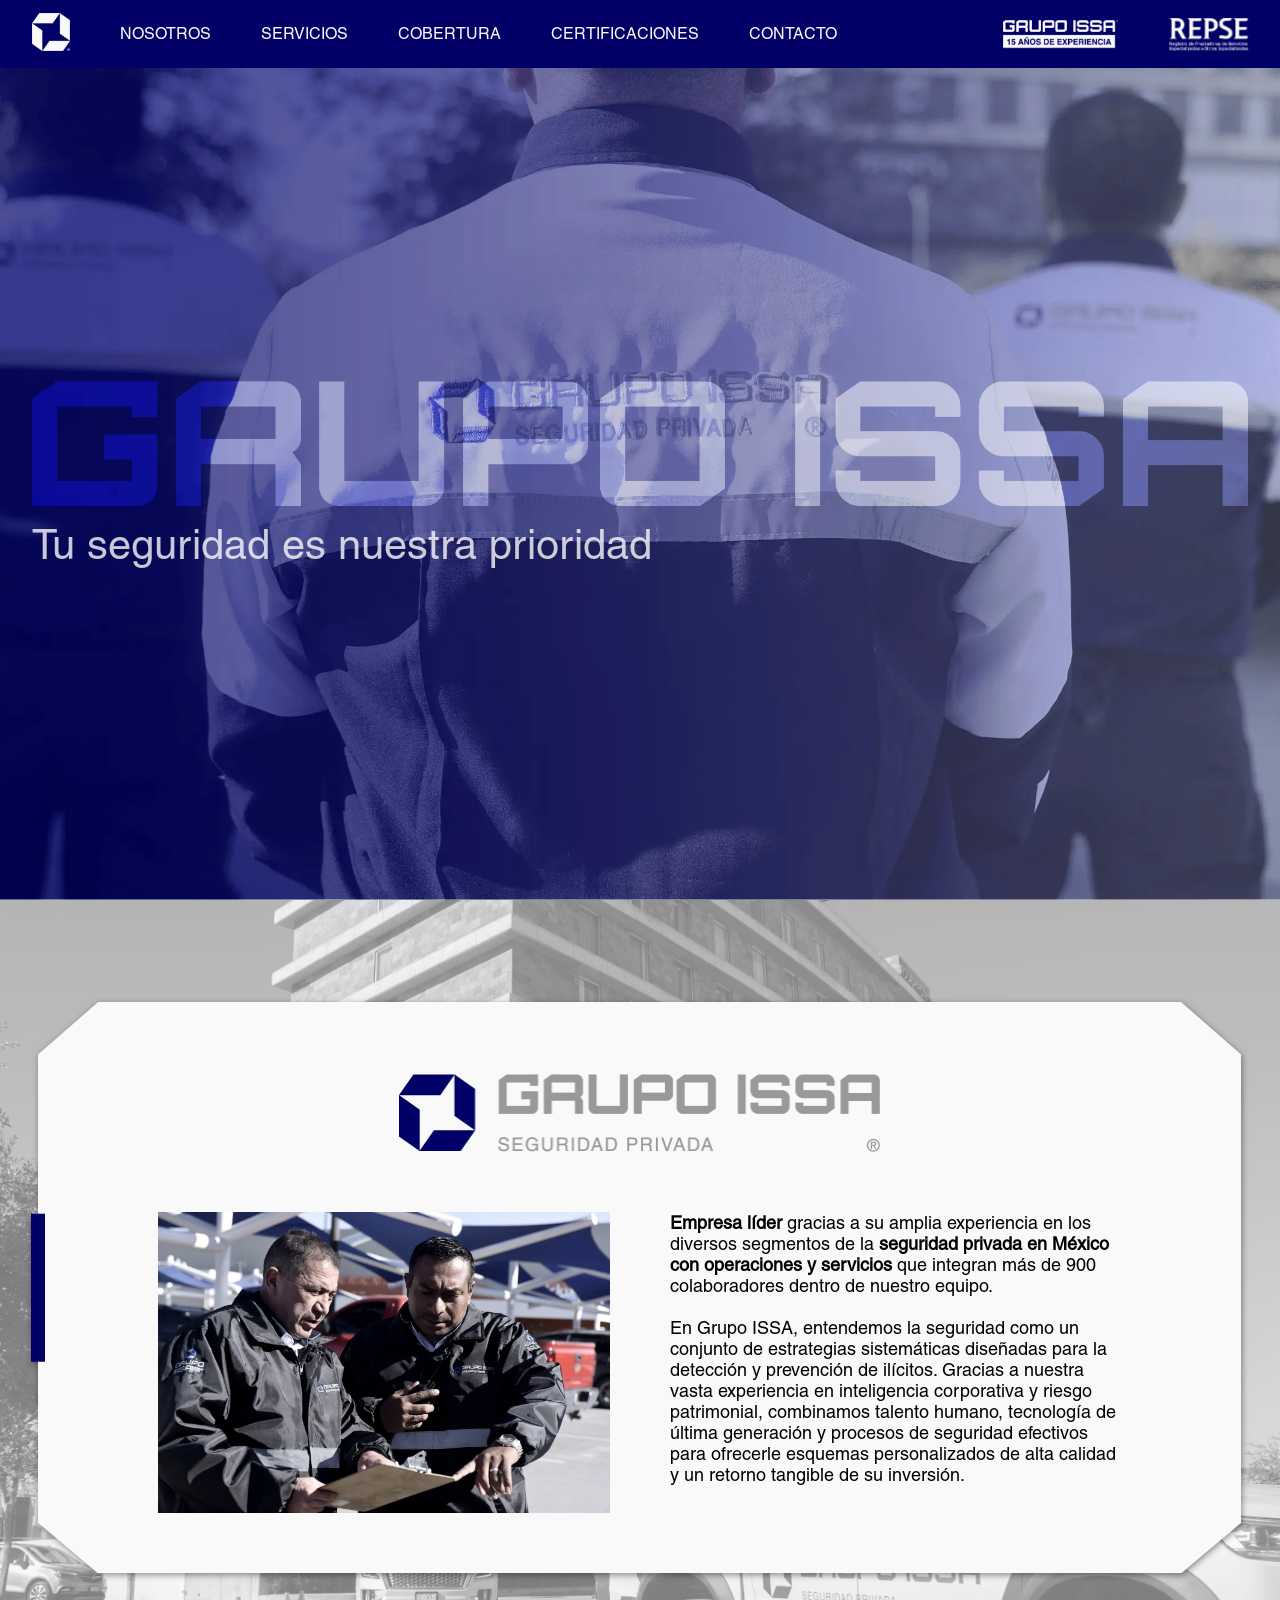
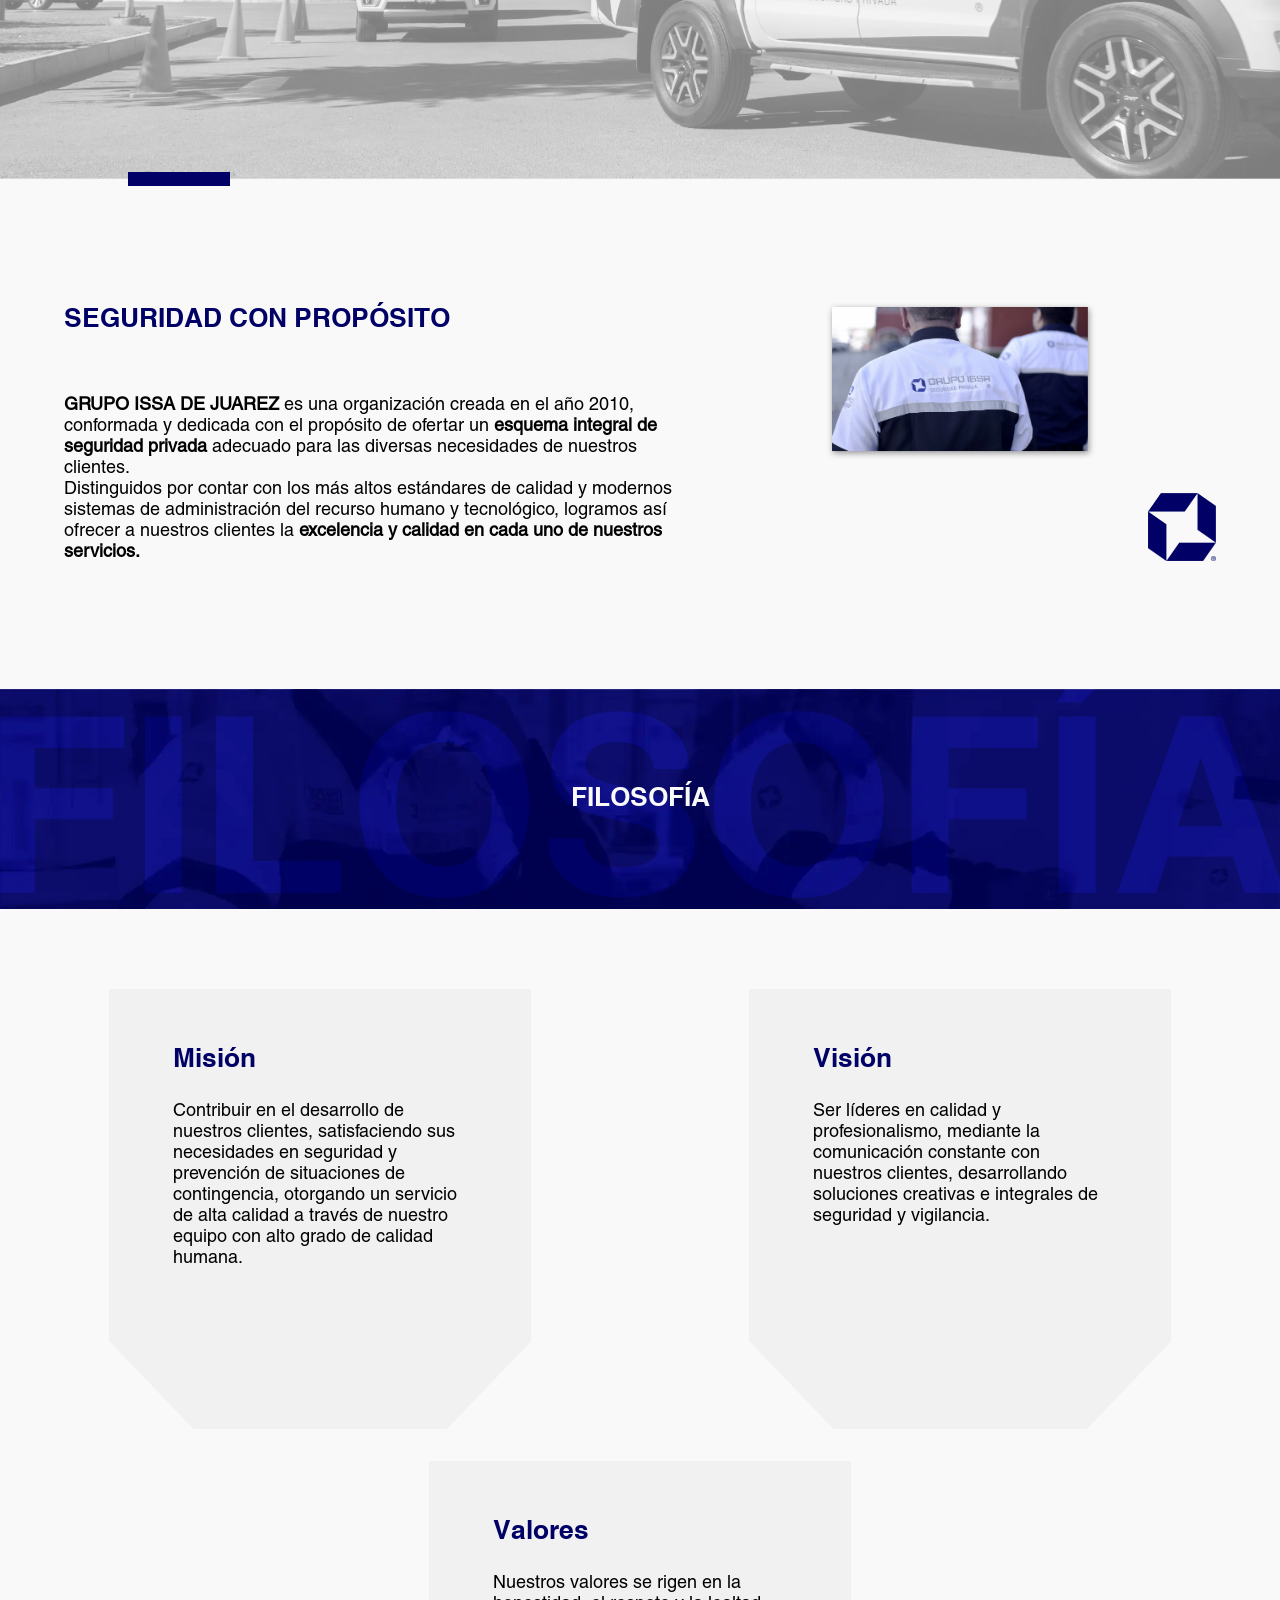
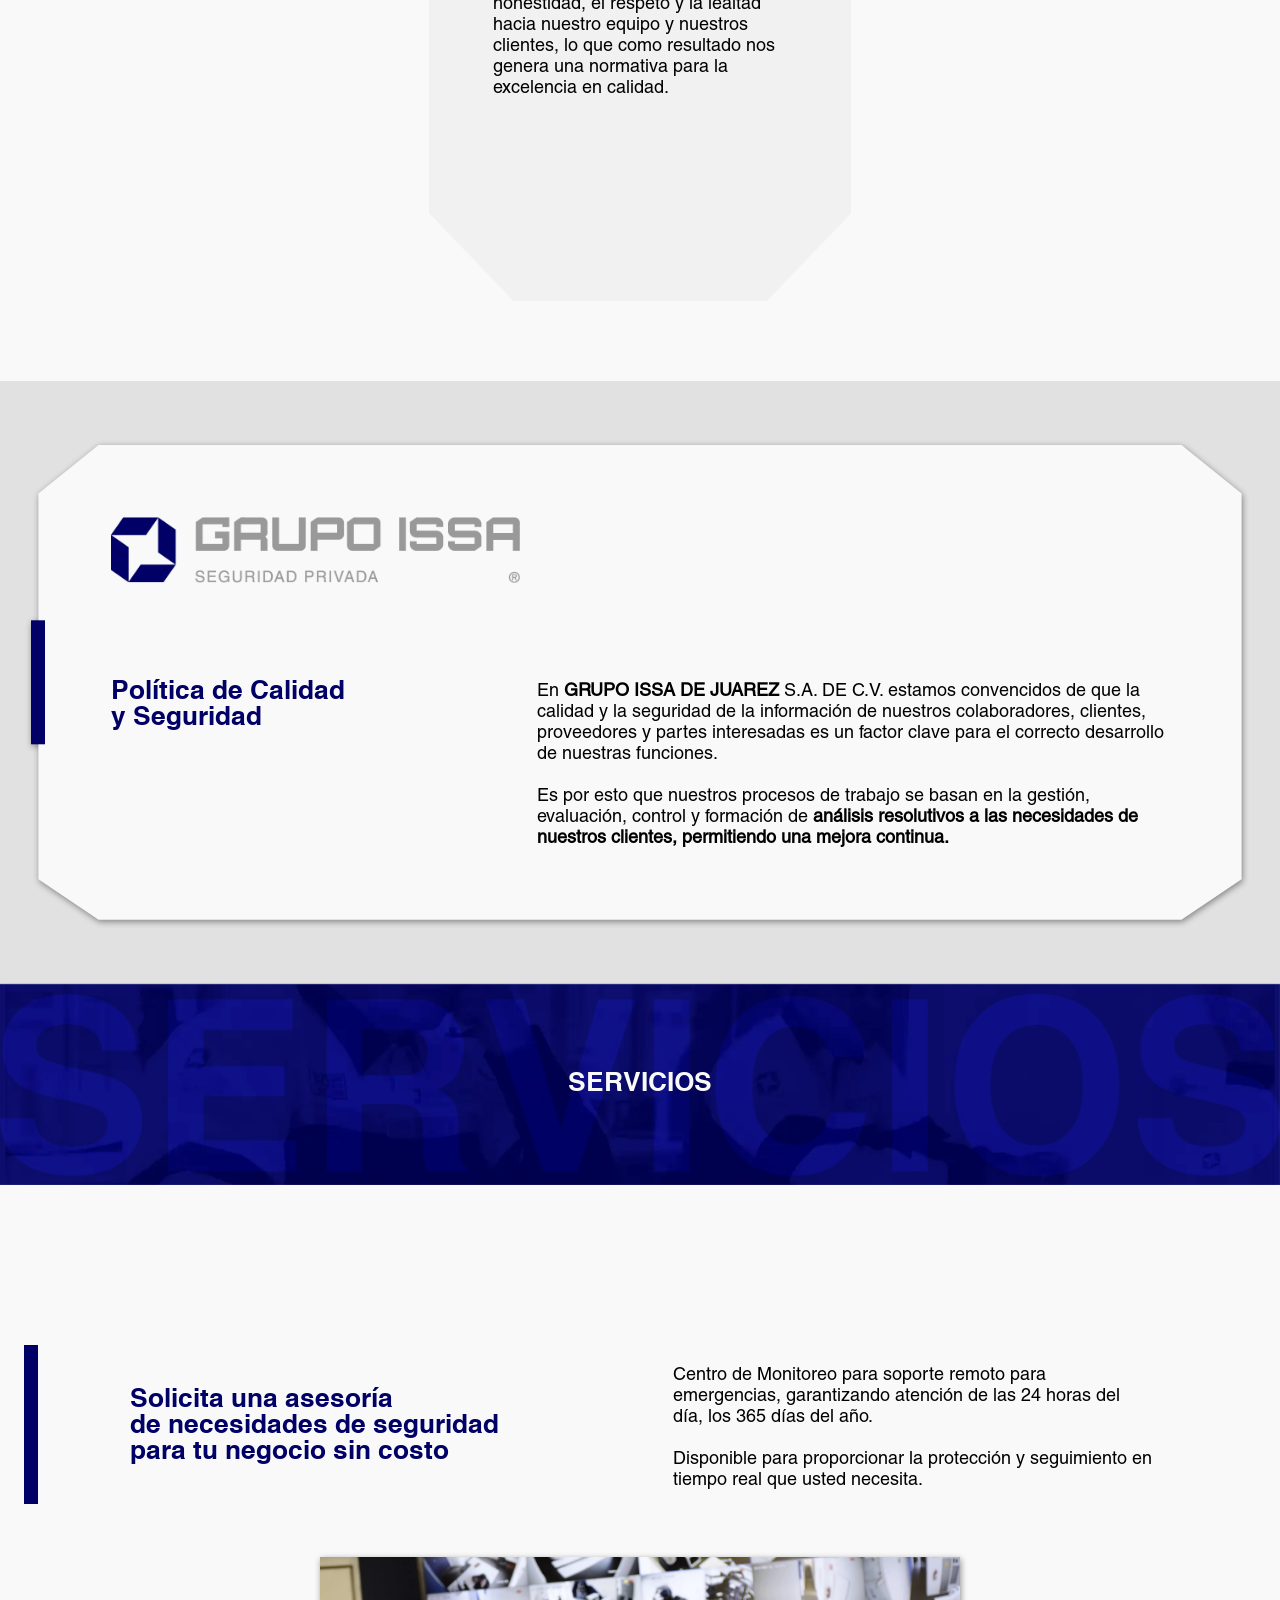
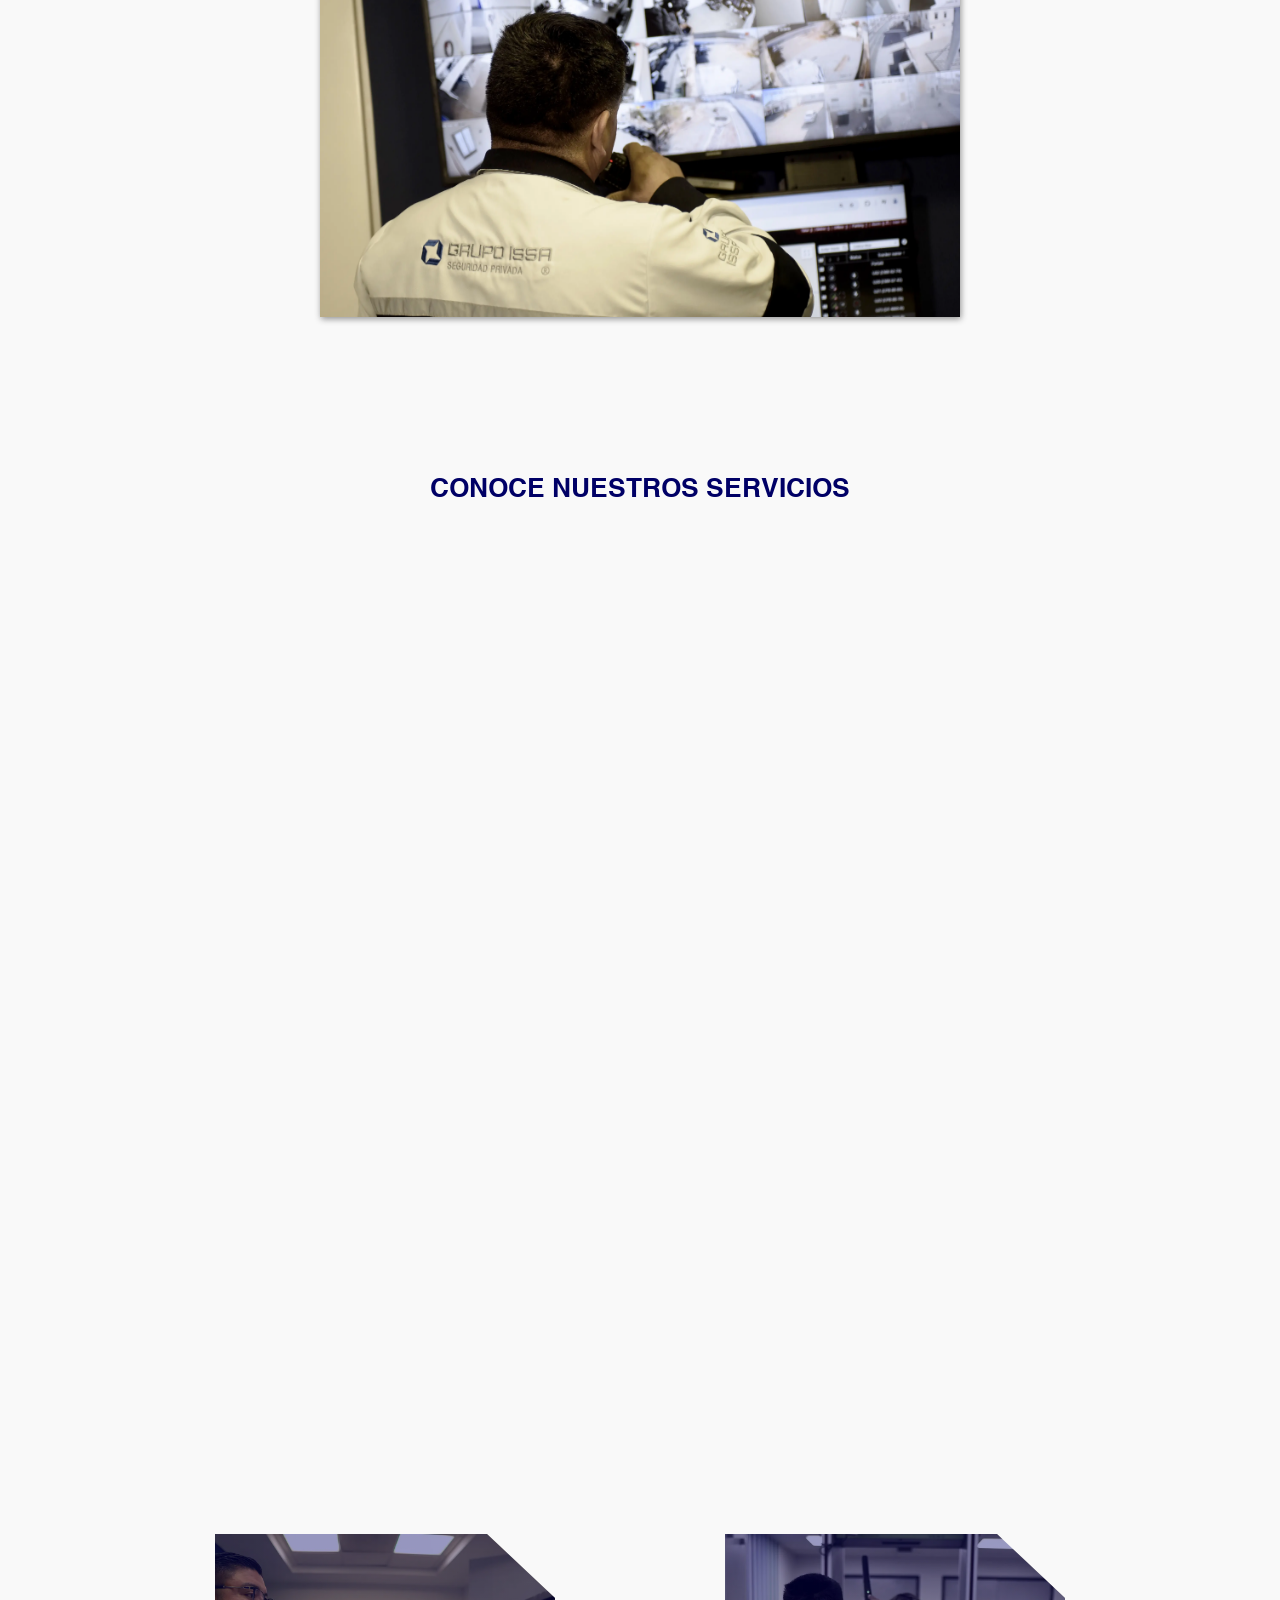
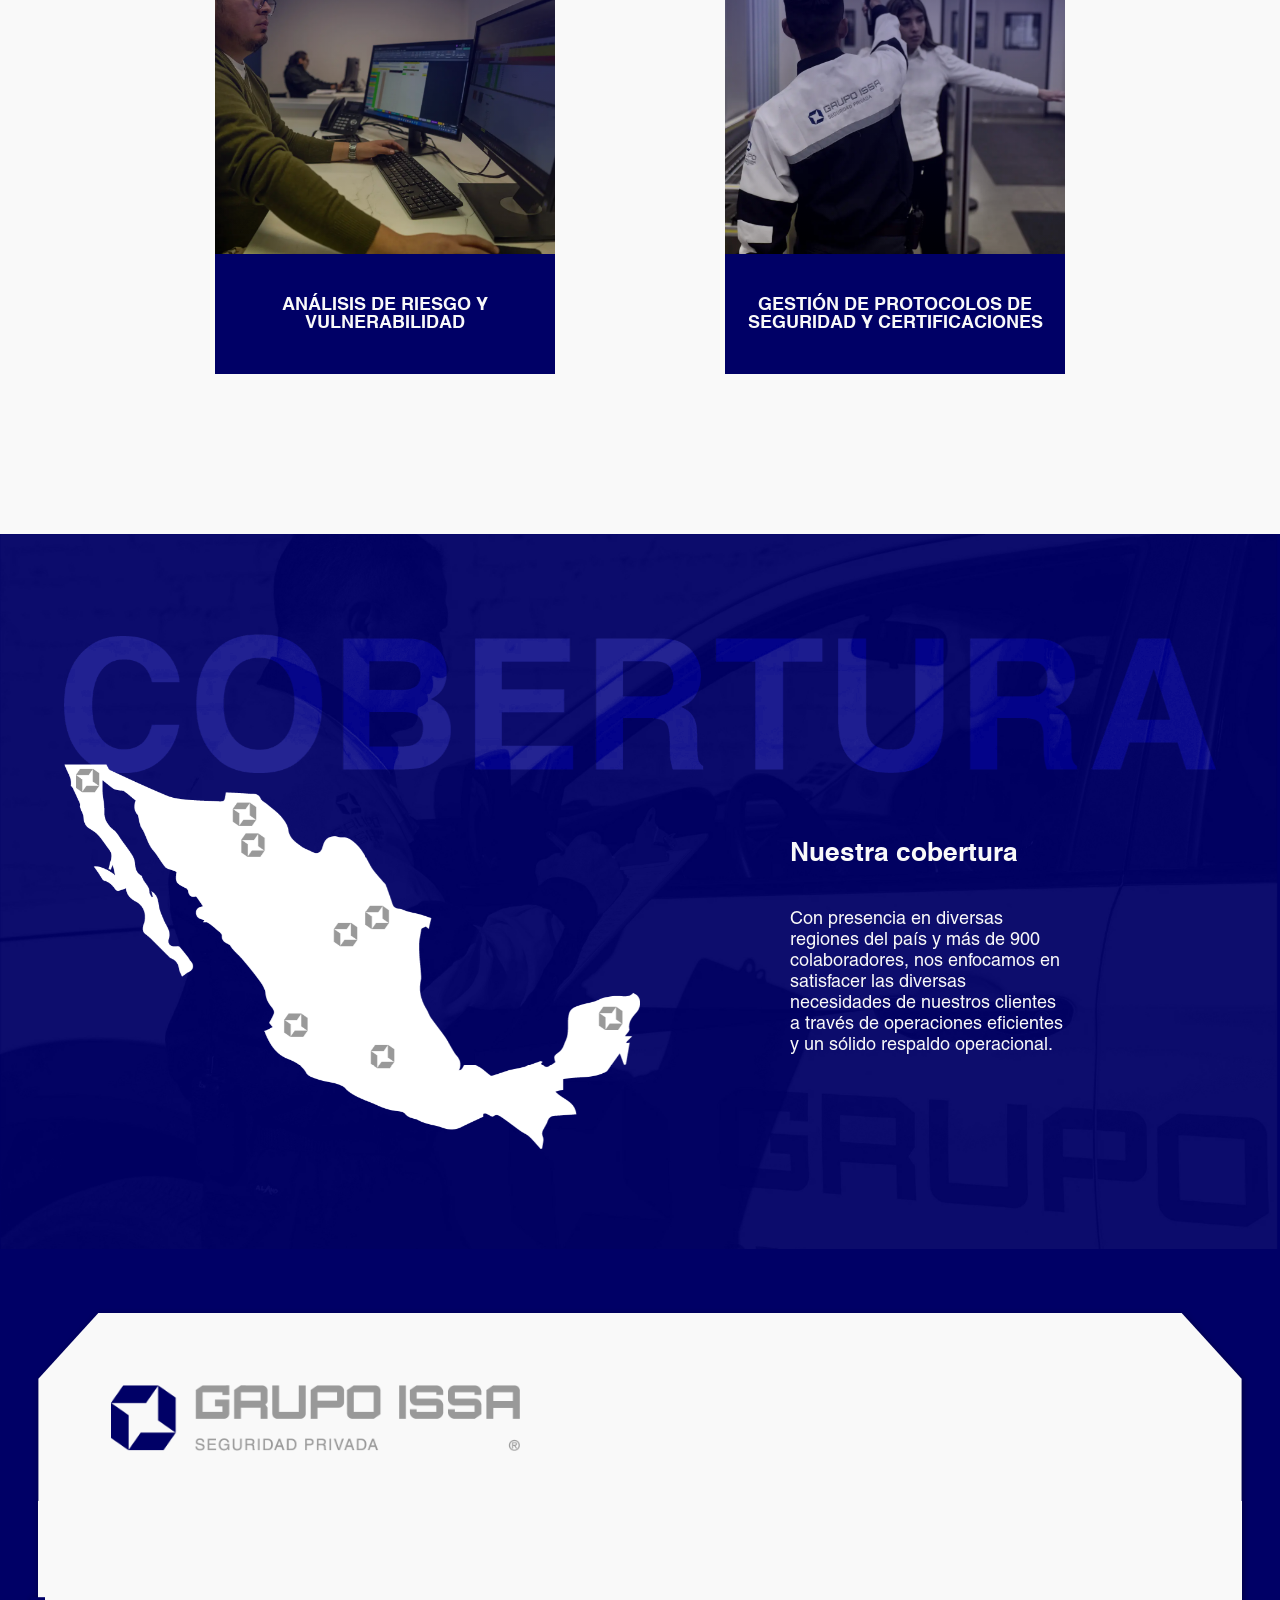
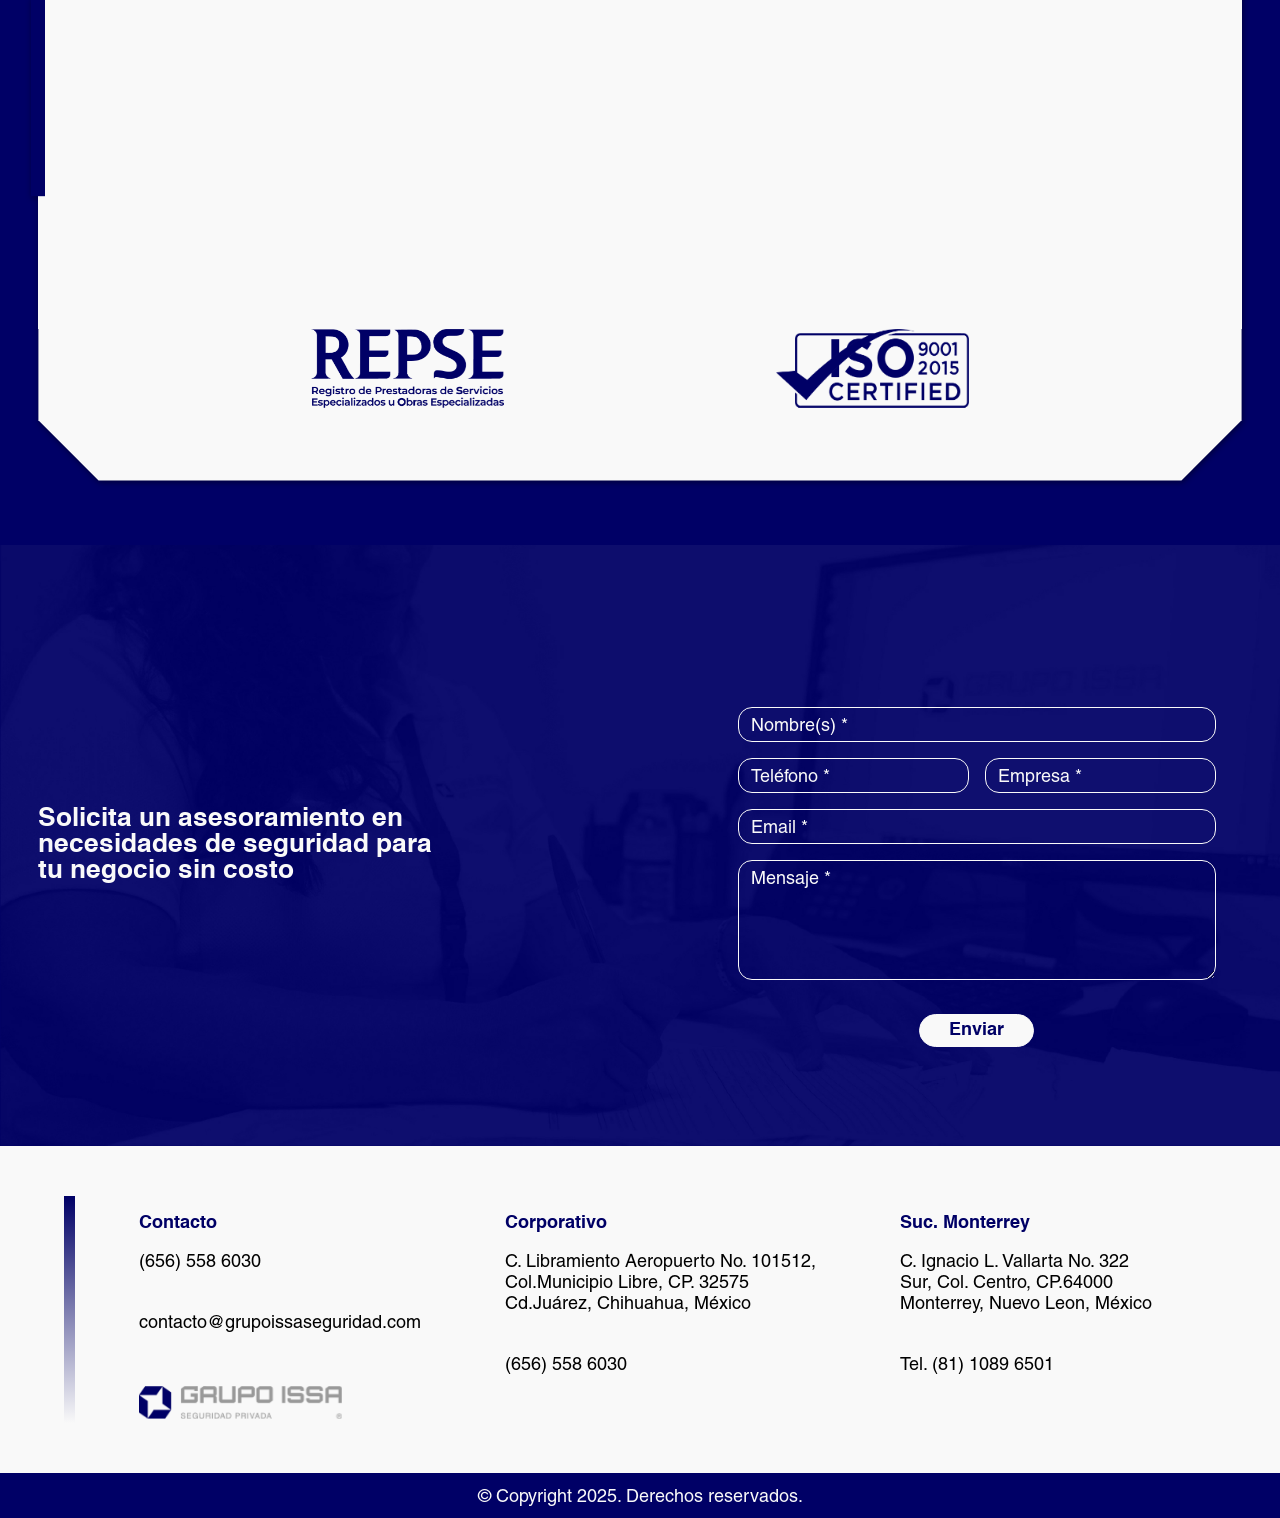
==== commit 9f39d168: "Add files via upload" ====
--- a/index.html
+++ b/index.html
@@ -6,7 +6,7 @@
     <meta name="viewport" content="width=device-width, initial-scale=1.0">
     <title>Grupo ISSA - Seguridad Privada</title>
 
-    <link rel="stylesheet" href="./style/estilo.css">
+    <link rel="stylesheet" href="./style/estilo.css?v2">
 
     <link rel="icon" type="image/png" href="./favicon/favicon-96x96.png" sizes="96x96" />
     <link rel="icon" type="image/svg+xml" href="./favicon/favicon.svg" />
@@ -37,6 +37,12 @@
                 <li class="navElements reveal-home"><a href=".certificacionesSection" class="menuOp2 menuOpcion">CERTIFICACIONES</a></li>
                 <li class="navElements reveal-home"><a href=".contactoSection" class="menuOp2 menuOpcion">CONTACTO</a></li>
             </ul>
+
+            <div class="repseLogoNavContainer">
+                <img class="expLogoNav reveal-home" src="./imgs/logoAñosExp.webp" alt="expLogo">
+                <img class="repseLogoNav reveal-home" src="./imgs/repseLogo.webp" alt="repseLogo">
+            </div>
+
             <div class="menu-btn">
 
                 <svg id="ham" xmlns="http://www.w3.org/2000/svg" width="24" height="24" viewBox="0 0 24 24" aria-hidden="true" role="img">
@@ -57,6 +63,7 @@
         <picture class="pictureLogoHome">
             <source media="(min-width: 700px)" srcset="./imgs/textoHome.webp"/>
             <img class="textoHome reveal-home" src="./imgs/grupoIssaLogoMovil.webp " alt="textoHome">
+            <p class="sloganHome reveal-home">Tu seguridad es nuestra prioridad</p>
         </picture>
         
     </div>
@@ -65,10 +72,14 @@
         <div class="empresaContenido">
             <div class="recuadroAzul reveal">
                 <div class="empresaSeccionContenido cliptop">
-                    <img class="empresaImg reveal" src="./imgs/logoIssaCompleto.webp" alt="empresaImg">
+                    <img class="empresaImg" src="./imgs/logoIssaCompleto.webp" alt="empresaImg">
                 </div>
                 <div class="empresaSeccionContenido clipbottom">
-                    <p class="textoEmpresa reveal"><b>Empresa líder</b> gracias a su amplia experiencia en los diversos segmentos de la <b>seguridad privada en México con operaciones y servicios</b> que integran más de 900 colaboradoes dentro de nuestro equipo.
+
+                    <img class="imgEmpresa" src="./imgs/imgEmpresa.webp" alt="imgEmpresa">
+
+                    <p class="textoEmpresa reveal">
+                    <b>Empresa líder</b> gracias a su amplia experiencia en los diversos segmentos de la <b>seguridad privada en México con operaciones y servicios </b>que integran más de 900 colaboradores dentro de nuestro equipo.
                     <br>
                     <br>
                     En Grupo ISSA, entendemos la seguridad como un conjunto de estrategias sistemáticas diseñadas para la detección y prevención de ilícitos. Gracias a nuestra vasta experiencia en inteligencia corporativa y riesgo patrimonial, combinamos talento humano, tecnología de última generación y procesos de seguridad efectivos para ofrecerle esquemas personalizados de alta calidad y un retorno tangible de su inversión.
@@ -79,18 +90,22 @@
     </div>
 
     <div class="nosotrosSection">
-        <p class="nosotrosTitle reveal">ACERCA DE NOSOTROS</p>
         <div class="nosotrosContenedor">
             <div class="nosotrosContainerLeft">
+                <p class="nosotrosTitle reveal">SEGURIDAD CON PROPÓSITO</p>
                 <p class="nosotrosLeftText reveal">
-                    <b>Empresa líder</b> gracias a su amplia experiencia en los diversos segmentos de la <b>seguridad privada en México con operaciones y servicios </b>que integran más de 900 colaboradoes dentro de nuestro equipo.
+                    <b>GRUPO ISSA DE JUAREZ</b> es una organización creada en el año 2010, conformada y dedicada con el propósito de ofertar un <b>esquema integral de seguridad privada</b> adecuado para las diversas necesidades de nuestros clientes.
                     <br>
-                    <br>
-                    En Grupo ISSA, entendemos la seguridad como un conjunto de estrategias sistemáticas diseñadas para la detección y prevención de ilícitos. Gracias a nuestra vasta experiencia en 
+                    Distinguidos por contar con los más altos estándares de calidad y modernos sistemas de administración del recurso humano y tecnológico, logramos así ofrecer a nuestros clientes la <b>excelencia y calidad en cada uno de nuestros servicios.</b>
                 </p>
             </div>
+
+            <div class="segPropImgContainer reveal">
+                <img class="segPropImg" src="./imgs/segPropImg.webp" alt="segPropImg">
+            </div>
+            
             <div class="nosotrosContainerRight">
-                <p class="nosotrosRightText reveal">inteligencia corporativa y riesgo patrimonial, combinamos talento humano, tecnología de última generación y procesos de seguridad efectivos para ofrecerle esquemas personalizados de alta calidad y un retorno tangible de su inversión.</p>
+                <!-- <p class="nosotrosRightText reveal"></p> -->
                 <img class="nosotrosLogo reveal" src="./imgs/nosotrosLogo.webp" alt="nosotrosLogo">
             </div>
         </div>
@@ -105,19 +120,19 @@
         <div class="mision reveal">
             <div class="mivivaInfoContainer">
                 <p class="mivivaTitle">Misión</p>
-                <p class="mivivaText">Contribuir en el desarrollo de nuestros clientes, satisfaciendo su necesidad en seguridad y prevención de situaciones de contingencia, otorgando un servicio de alta calidad a través de nuestro equipo con alto grado de calidad humana.</p>
+                <p class="mivivaText">Contribuir en el desarrollo de nuestros clientes, satisfaciendo sus necesidades en seguridad y prevención de situaciones de contingencia, otorgando un servicio de alta calidad a través de nuestro equipo con alto grado de calidad humana.</p>
             </div>
         </div>
         <div class="vision reveal">
             <div class="mivivaInfoContainer">
                 <p class="mivivaTitle">Visión</p>
-                <p class="mivivaText">Ser líderes en calidad y profesionalismo, mediante la comunicación  constante con nuestros clientes, desarrollando soluciones creativas e ntegrales de seguridad y vigilancia.</p>
+                <p class="mivivaText">Ser líderes en calidad y profesionalismo, mediante la comunicación constante con nuestros clientes, desarrollando soluciones creativas e integrales de seguridad y vigilancia.</p>
             </div>
         </div>
         <div class="valores reveal">
             <div class="mivivaInfoContainer">
                 <p class="mivivaTitle">Valores</p>
-                <p class="mivivaText">Nuestros valores se rigen en la honestidad, el respeto y la lealtad hacia nuestro equipo y nuestros clientes que como resultado nos genera una normativa para la excelencia en calidad.</p>
+                <p class="mivivaText">Nuestros valores se rigen en la honestidad, el respeto y la lealtad hacia nuestro equipo y nuestros clientes, lo que como resultado nos genera una normativa para la excelencia en calidad.</p>
             </div>
         </div>
     </div>
@@ -127,14 +142,14 @@
         <div class="politicaContenido reveal">
             <div class="recuadroAzulPolitica">
                 <div class="politicaSeccionContenido cliptop">
-                    <img class="politicaImg reveal" src="./imgs/logoIssaCompleto.webp" alt="politicaImg">
+                    <img class="politicaImg" src="./imgs/logoIssaCompleto.webp" alt="politicaImg">
                 </div>
                 <div class="politicaSeccionContenidoBot clipbottom">
                     <p class="tituloPolitica reveal">Política de Calidad<br> y Seguridad</p>
-                    <p class="textoPolitica reveal">En <b>GRUPO ISSA DE JUAREZ</b> S.A. DE C.V. estamos convencidos en que la calidad y la seguridad de la información de nuestros colaboradores, clientes, proveedores y partes interesadas es un factor clave para el correcto desarrollo de nuestras funciones.
+                    <p class="textoPolitica reveal">En <b>GRUPO ISSA DE JUAREZ</b> S.A. DE C.V. estamos convencidos de que la calidad y la seguridad de la información de nuestros colaboradores, clientes, proveedores y partes interesadas es un factor clave para el correcto desarrollo de nuestras funciones.
                         <br>
                         <br>
-                        Es por esto que nuestros procesos de trabajo se basan en la gestión, evaluación, control y formación de <b>análisis resolutivos a las necesidades de nuestros clientes permitiendo una mejora continua.</b>
+                        Es por esto que nuestros procesos de trabajo se basan en la gestión, evaluación, control y formación de <b>análisis resolutivos a las necesidades de nuestros clientes, permitiendo una mejora continua.</b>
                     </p>
                 </div>
             </div>
@@ -147,189 +162,82 @@
     </div>
 
     <div class="asesoramientoSection">
-        <p class="asesoTitle reveal">Solicita un asesoramiento <br>de necesidades de seguridad <br>para tu negocio sin costo</p>
-        <p class="asesoText reveal">Centro de Monitoreo para soporte remoto para emergencias, garantizando atención las 24 horas del día, los 365 días del año.
+        <p class="asesoTitle reveal">Solicita una asesoría <br>de necesidades de seguridad <br>para tu negocio sin costo</p>
+        <p class="asesoText reveal">Centro de Monitoreo para soporte remoto para emergencias, garantizando atención de las 24 horas del día, los 365 días del año.
             <br><br>
             Disponible para proporcionar la protección y seguimiento en tiempo real que usted necesita.
         </p>
     </div>
 
-    <div class="guardiasSection">
-        <img class="imgGuardias" src="./imgs/guardiasImg.webp" alt="guardiasImg">
-        <div class="guardiasText">
-            <div class="guardiasTextContainer">
-                <p class="guardiasTitle reveal">Guardias de seguridad División Patrimonial</p>
-                <p class="guardiasTextContent reveal">En GRUPO ISSA entendemos las necesidades específicas de cada cliente:</p>
-                <ul class="guardiasTextContent">
-                    <li class="reveal">Seguridad patrimonial</li>
-                    <li class="reveal">Seguridad industrial</li>
-                    <li class="reveal">Seguridad comercial</li>
-                    <li class="marginBottomGuardias reveal">Seguridad residencial</li>
-                </ul>
-            </div>
-        </div>
-    </div>
-
-    <p class="serviciosParrafo reveal">Para Grupo ISSA, la calidad y profesionalismo son principios fundamentales, y estos se llevan desde la imagen de nuestros elementos, los cuales cumplen con un riguroso proceso de reclutamiento, selección y formación de personal que garantizan el cumplimiento de las condiciones específicas requeridas:</p>
-
-    <div class="dropShadow">
-        <div class="ofrecemosContainer">
-            <div class="infoOfrecemos">
-                <div class="ofrecemosIzq">
-                    <p class="ofrecemosTitle reveal">Ofrecemos:</p>
-                    <img class="ofrecemosImg reveal" src="./imgs/nosotrosLogo.webp" alt="ofrecemosLogo">
-                </div>
-                <div class="ofrecemosDer">
-                    <p class="reveal">•  Personal de seguridad para protección de instalaciones, personas y/o bienes</p>
-                    <p class="reveal">•  Personal de seguridad para el seguimiento y desempeño de procedimientos industriales en materia de seguridad</p>
-                    <p class="reveal">•  Control de accesos mediante personal físico</p>
-                    <p class="reveal">•  Prevención del robo</p>
-                    <p class="reveal">•  Personal de seguridad dedicado al registro y gestión de la información</p>
-                </div>
-            </div>
-        </div>
-    </div>
-
-    <div class="seguridadArmadaSection">
-        <div class="imgSeguridadArmada">
-            <p class="imgSeguridadArmadaText reveal">Seguridad Armada</p>
-        </div>
-        <div class="contenidoSeguridadArmada">
-            <p class="seguriText1 reveal">GRUPO ISSA presta <b>servicios especializados</b> en los diversos sectores del mercado que se requieren, cumpliendo con las normativas gubernamentales necesarias y bajo los esquemas y regularizaciones pertinentes para la prestación de estos servicios:</p>
-            <div class="contenedorAzulSeguridad">
-                <p class="contenedorAzulSeguridadBold reveal">Escoltas</p>
-                <p class="reveal contenedorAzulSeguridadMargin">Seguridad privada a<br> personas</p>
-            </div>
-            <div class="contenedorAzulSeguridad contenedorAzulSeguridadMarginTop">
-                <p class="contenedorAzulSeguridadBold reveal">Traslado de<br> valores</p>
-                <p class="reveal contenedorAzulSeguridadMargin">Seguridad privada en la<br>custodia y transporte de<br>bienes y valores</p>
-            </div>
-            <div class="contenedorAzulSeguridad contenedorAzulSeguridadMarginTop">
-                <p class="contenedorAzulSeguridadBold reveal">Personal<br> intramuros</p>
-                <p class="reveal contenedorAzulSeguridadMargin">Seguridad privada en el<br>cuidado y protección de<br>bienes inmuebles</p>
-            </div>
-        </div>
-    </div>
-
-
-    <div class="transporteEjecutivo">
-        <p class="transporteEjecutivoTitle reveal">Transporte y protección ejecutiva</p>
-        <div class="transporteEjecutivoContent">
-            <div class="transporteEjecutivoContentIzq">
-                <p class="transporteEjecutivoContentIzqParrafo reveal">Seguridad, confianza y calidad son los tres pilares que nos rigen para la prestación del servicio de trasporte ejecutivo el cual mediante nuestra flotilla de unidades de ultimo modelo se pone a disposición el traslado de personal ejecutivo, directivos, gerentes, CEO, clientes, entre otroscalidad humana. </p>
-            </div>
-            <div class="transporteEjecutivoContentDer">
-                <div class="transporteEjecutivoContentText">
-                    <p class="transporteEjecutivoContentDerText reveal">•  Transporte en vehículos Blindados</p>
-                    <p class="transporteEjecutivoContentDerText reveal">•  Transporte en vehículos S/Blindaje</p>
-                    <p class="transporteEjecutivoContentDerText reveal">•  Traslados USA - MÉXICO</p>
-                    <p class="transporteEjecutivoContentDerText reveal">•  Traslados MÉXICO - USA</p>
-                    <p class="transporteEjecutivoContentDerText reveal">•  Traslados al interior de MÉXICO</p>
-                </div>
-            </div>
-        </div>
-    </div>
-
-    <div class="ofrecemosSection">
-        <p class="ofrecemosSectionTitle reveal">Ofrecemos:</p>
-        <div class="ofrecemosDropShadow">
-            <div class="ofrecemosContentContainer">
-                <div class="ofrecemosMarginIzq">
-                    <p class="reveal">•  Personal discreto y capacitado</p>
-                    <p class="reveal">•  Personal Bilingüe</p>
-                    <p class="reveal">•  Línea Express</p>
-                </div>
-                <div class="ofrecemosMarginDer">
-                    <p class="reveal">•  Unidades con diversos niveles de BLINDAJE<br>acorde a las necesidades especificas</p>
-                    <p class="reveal">•  Unidades de reciente modelo</p>
-                </div>
-            </div>
-        </div>
-    </div>
-
-    <div class="unidadesBlindadas">
-        <p class="unidadesBlindadasTitulo reveal">Unidades blindadas</p>
-        <img class="imgUnidadesTitulo reveal" src="./imgs/blindadasTitulo.webp" alt="bindadasTitulo">
-
-        <div class="unidadesContainer">
-            <div class="unidadesText">
-                <p class="reveal">La seguridad personal, familiar y laboral hoy en día no es un lujo es una necesidad por esto GRUPO ISSA ofrece el servicio de:</p>
-                <div class="listaInudades">
-                    <p class="reveal">•  Renta</p>
-                    <p class="reveal">•  Venta</p>
-                    <p class="reveal">•  Mantenimiento</p>
-                </div>
-            </div>
-            <img class="camionetaImg reveal" src="./imgs/camionetaImg.webp" alt="camionetaImg">
-        </div>
-    </div>
-
-    <div class="recuadroAzulBlindadas">
-        <p class="textoAzulBlindadas reveal">De vehículos Blindados para las diversas necesidades específicas por cliente contando con un amplio inventario de vehículos de alta seguridad equipados con materiales balísticos certificados.</p>
-    </div>
-
-    <div class="servicioK9Section">
-        <img class="imgk9" src="./imgs/k9Img.webp" alt="k9Img">
-        <div class="k9Text">
-            <div class="k9TextContainer">
-                <p class="k9Title reveal">Servicios K-9</p>
-                <p class="k9TextContent reveal">Ofrecemos servicios mediante <b>unidades caninas</b> para:</p>
-                <ul class="k9TextContent marginLeft700px">
-                    <li class="reveal">Detección de narcóticos</li>
-                    <li class="reveal">Detección de explosivos</li>
-                    <li class="reveal">Detección de dinero</li>
-                    <li class="reveal">Perros de compañia y protección</li>
-                    <li class="marginBottomk9 reveal">Perros de ataque</li>
-                </ul>
-            </div>
-        </div>
-    </div>
-
-
-    <div class="seguridadElectroSection">
-        <img class="imgSeguridadElectro" src="./imgs/seguridadElectro.webp" alt="k9Img">
-        <div class="seguridadElectroText">
-            <div class="seguridadElectroTextContainer">
-                <p class="seguridadElectroTitle reveal">Seguridad electrónica</p>
-                <p class="seguridadElectroTextContent reveal">Venta, renta, instalación y mantenimiento de <b>equipos</b> para la seguridad electrónica como:</p>
-                <ul class="seguridadElectroTextContent marginLeft700px">
-                    <li class="reveal">Sistemas de CCTV</li>
-                    <li class="reveal">Sistemas de controlo de acceso electrónico</li>
-                    <li class="reveal">Detección de metales</li>
-                    <li class="reveal">Sistemas de radiocomunicación</li>
-                    <li class="reveal">Sistemas inteligentes de entrada y salida de personal</li>
-                    <li class="reveal">Sistemas de detección de temperatura corporal para el ingreso de personal</li>
-                    <li class="marginBottomSeguridadElectro reveal">Kit de revición aduanera</li>
-                </ul>
-            </div>
-        </div>
-    </div>
-
-
-    <div class="analisisRiesgoSection">
-        <img class="imgAnalisisRiesgo" src="./imgs/analisisRiesgo.webp" alt="k9Img">
-        <div class="analisisRiesgoText">
-            <div class="analisisRiesgoTextContainer">
-                <p class="analisisRiesgoTitle reveal">Análisis de riesgo y vulnerabilidad</p>
-                <p class="analisisRiesgoTextContent marginBottomAnalisisRiesgo reveal">Consultoría e implementación de análisis de riesgo y vulnerabilidad en las instalaciones y procesos específicos de las compañías para la correcta implementación de sistemas y acciones resolutivas en materia de seguridad que garanticen y/o reduzcan las áreas de riesgo existentesad humana</p>
-            </div>
-        </div>
-    </div>
-
-
-    <div class="gestionProtoDropShadow">
-        <div class="gestionProtoContainer">
-            <div class="infoGestionProto">
-                <div class="gestionProtoIzq">
-                    <p class="gestionProtoTitle reveal">Gestión de protocolos de seguridad y certificaciones</p>
-                    <img class="gestionProtoImg reveal" src="./imgs/nosotrosLogo.webp" alt="gestionProtoLogo">
-                </div>
-                <div class="gestionProtoDer">
-                    <p class="reveal">Consultoría para la correcta certificación y seguimiento a políticas de calidad y políticas aduaneras para el correcto mercado de importación y exportación de mercancías. <br>Consultoría para la implementación de protocolos en las instalaciones y procesos específicos de las compañías para la correcta implementación de sistemas y acciones resolutivas en materia de seguridad que garanticen y/o reduzcan las áreas de riesgo existentes</p>
-                </div>
-            </div>
-        </div>
-    </div>
+    <img class="centroMonitoreo reveal" src="./imgs/imgCentroMonitoreo.webp" alt="centromonitoreoImg">
+
+    <p class="serviciosTitle reveal">CONOCE NUESTROS SERVICIOS</p>
+
+    <div class="serviciosSection">
+
+        <div class="servicioCont reveal" onclick="guardiasBtn()">
+            <div class="imagenServicio guardiasSeguriImgSer"></div>
+            <div class="textoServicio">
+                <p>GUARDIAS DE SEGURIDAD</p>
+            </div>
+        </div>
+
+        <div class="servicioCont reveal" onclick="seguridadArmadaBtn()">
+            <div class="imagenServicio seguridadArmadaImgSer"></div>
+            <div class="textoServicio">
+                <p>SEGURIDAD ARMADA</p>
+            </div>
+        </div>
+
+        <div class="servicioCont reveal" onclick="transporteEjecutivoBtn()">
+            <div class="imagenServicio transporteImgSer"></div>
+            <div class="textoServicio">
+                <p>TRANSPORTE Y PROTECCION EJECUTIVA</p>
+            </div>
+        </div>
+
+        <div class="servicioCont reveal" onclick="unidadesBlindadasBtn()">
+            <div class="imagenServicio unidadesBlindImgSer"></div>
+            <div class="textoServicio">
+                <p>UNIDADES BLINDADAS</p>
+            </div>
+        </div>
+
+
+        <div class="servicioCont reveal" onclick="servicioK9Btn()">
+            <div class="imagenServicio serviciokImgSer"></div>
+            <div class="textoServicio">
+                <p>SERVICIO K-9</p>
+            </div>
+        </div>
+
+
+        <div class="servicioCont reveal" onclick="seguridadElectronicaBtn()">
+            <div class="imagenServicio seguriElectroImgSer"></div>
+            <div class="textoServicio">
+                <p>SEGURIDAD ELECTRÓNICA</p>
+            </div>
+        </div>
+
+        <div class="servicioCont reveal" onclick="analisisRiesgoBtn()">
+            <div class="imagenServicio analisisRiesgoImgSer"></div>
+            <div class="textoServicio">
+                <p>ANÁLISIS DE RIESGO Y VULNERABILIDAD </p>
+            </div>
+        </div>
+
+        <div class="servicioCont reveal" onclick="gestionProtocolosBtn()">
+            <div class="imagenServicio gestionProtoImgSer"></div>
+            <div class="textoServicio">
+                <p>GESTIÓN DE PROTOCOLOS DE SEGURIDAD Y CERTIFICACIONES</p>
+            </div>
+        </div>
+
+
+    </div>
+
+
+
 
     <div class="coberturaSection">
         <img class="coberturaTitle reveal" src="./imgs/coberturaTitle.webp" alt="coberturaTitle">
@@ -337,7 +245,7 @@
             <img class="coberturaMapa reveal" src="./imgs/mapaCobertura.webp" alt="mapaCobertura">
             <div class="coberturaContent">
                 <p class="coberturaContentTitle reveal">Nuestra cobertura</p>
-                <p class="coberturaContentText reveal">Con presencia en diversas regiones del país y más de 900 colaboradores, nos enfocamos en satisfacer las diversas necesidades de nuestros clientes a través de operaciones eficientes y un sólido respaldo operacional</p>
+                <p class="coberturaContentText reveal">Con presencia en diversas regiones del país y más de 900 colaboradores, nos enfocamos en satisfacer las diversas necesidades de nuestros clientes a través de operaciones eficientes y un sólido respaldo operacional.</p>
             </div>
         </div>
     </div>
@@ -346,19 +254,25 @@
         <div class="certificacionesContenido ">
             <div class="recuadroAzulCertificaciones">
                 <div class="certificacionesSeccionContenido cliptop">
-                    <img class="certificacionesImg reveal" src="./imgs/logoIssaCompleto.webp" alt="certificacionesImg">
-                </div>
-                <div class="certificacionesSeccionContenidoBot clipbottom">
-                    <p class="tituloCertificaciones reveal">Certificaciones</p>
-                    <p class="textoCertificaciones reveal">Porque entendemos la importancia y seriedad de nuestra labor, contamos con diversas <b>certificaciones especializadas</b> para la prestación de nuestros servicios, soportados dentro de nuestro registro federal y registros estatales, así como, certificaciones incluyendo <b>ISO 9001:2015, DC5,</b> y programas especializadas como <b>CTPAT/OEA,</b> por ello somos una empresa con experiencia necesaria para ofertar <b>sistemas seguros y de calidad.</b></p>
-                </div>
+                    <img class="certificacionesImg" src="./imgs/logoIssaCompleto.webp" alt="certificacionesImg">
+                </div>
+                <div class="certificacionesSeccionContenidoBot">
+                    <!-- <p class="tituloCertificaciones reveal">Certificaciones</p> -->
+                    <img class="capaciImg reveal" src="./imgs/capaciImg.webp" alt="capaciImg">
+                    <p class="textoCertificaciones reveal">Porque entendemos la importancia y seriedad de nuestra labor, contamos con diversas <b>certificaciones especializadas</b> para la prestación de nuestros servicios,respaldadas por nuestro registro federal y registros estatales, así como, certificaciones incluyendo <b>REPSE,</b> <b>ISO 9001:2015, DC5,</b> y programas especializados como <b>CTPAT/OEA.</b> Por ello somos una empresa con experiencia necesaria para ofertar <b>sistemas seguros y de calidad.</b></p>
+                </div>
+                <div class="certificacionesSeccionCertificaciones clipbottomCerti">
+                    <img class="certifiCertificaciones reveal" src="./imgs/repseLogoAzul.webp" alt="repseLogoAzul">
+                    <img class="certifiCertificaciones reveal" src="./imgs/logoISOAzul.webp" alt="isoLogoAzul  ">
+                </div>
+
             </div>
         </div>
     </div>
 
     <div class="contactoSection">
         <div class="contactoContent">
-            <p class="contactoTitle reveal">Solicita un asesoramineto en necesidades de seguridad para tu negocio sin costo</p>
+            <p class="contactoTitle reveal">Solicita un asesoramiento en necesidades de seguridad para tu negocio sin costo</p>
 
             <form class="form-signin" id="form-contacto" method="POST" action="respuesta.php">
                 <!-- Validacion para evitar ejecución directa -->
@@ -367,7 +281,7 @@
                 <div id="mensajeError" class="alert alert-danger"></div>       
                 <!-- campos de formulario deben tener un name y id iguales -->
                 <!-- <p class="tituloForm" key="nombre"></p> -->
-                <input type="text" key="nombre" name="nombre" id="nombre" class="form-control reveal" placeholder="Nombres(s) *">
+                <input type="text" key="nombre" name="nombre" id="nombre" class="form-control reveal" placeholder="Nombre(s) *">
 
                 <div class="telEmpresaDiv">
                     <!-- <p class="tituloForm" key="telefono"></p> -->
@@ -398,21 +312,21 @@
                     <div class="containerTextos">
                         <p class="titleContentFooter reveal">Contacto</p>
                         <a class="aFooter reveal" href="tel:+526565586030">(656) 558 6030</a>
-                        <a class="aFooter reveal" href="tel:+526564065120">(656) 406 5120</a>
-                        <a class="aFooter reveal" href="tel:+526564064610">(656) 406 4610</a>
+                        <!-- <a class="aFooter reveal" href="tel:+526564065120">(656) 406 5120</a> -->
+                        <!-- <a class="aFooter reveal" href="tel:+526564064610">(656) 406 4610</a> -->
                         <a class="aFooter aMarginTop reveal" href="mailto:contacto@grupoissaseguridad.com">contacto@grupoissaseguridad.com</a>
                     </div>
                     <div class="containerTextos">
                         <p class="titleContentFooter reveal">Corporativo</p>
-                        <a class="aFooter reveal" href="https://maps.app.goo.gl/jLuFBpWU2xEZWV8K6">C. Libramiento Aeropuerto No. 101512,<br>Col.Municipio Libre, CP. 32575<br>Cd.Juárez, Chihuahua, México</a>
+                        <a class="aFooter reveal" href="https://maps.app.goo.gl/jLuFBpWU2xEZWV8K6" target="_blank">C. Libramiento Aeropuerto No. 101512,<br>Col.Municipio Libre, CP. 32575<br>Cd.Juárez, Chihuahua, México</a>
                         <a class="aFooter aMarginTop reveal" href="tel:+526565586030">(656) 558 6030</a>
-                        <a class="aFooter reveal" href="tel:+526564065120">(656) 406 5120</a>
-                        <a class="aFooter reveal" href="tel:+526564064610">(656) 406 4610</a>
+                        <!-- <a class="aFooter reveal" href="tel:+526564065120">(656) 406 5120</a>
+                        <a class="aFooter reveal" href="tel:+526564064610">(656) 406 4610</a> -->
                     </div>
                     <div class="containerTextos">
                         <p class="titleContentFooter reveal">Suc. Monterrey</p>
-                        <a class="aFooter reveal" href="https://maps.app.goo.gl/FS5deMKFusbRHsEZ7">C. Ignacio L. Vallarta No. 322<br>Sur, Col. Centro, CP.64000<br>Monterrey, Nuevo Leon, México</a>
-                        <a class="aFooter aMarginTop reveal" href="tel:+01811089650">Tel. (81) 1089 650</a>
+                        <a class="aFooter reveal" href="https://maps.app.goo.gl/on2EMHhNLyxHcjE5A" target="_blank">C. Ignacio L. Vallarta No. 322<br>Sur, Col. Centro, CP.64000<br>Monterrey, Nuevo Leon, México</a>
+                        <a class="aFooter aMarginTop reveal" href="tel:+018110896501">Tel. (81) 1089 6501</a>
                     </div>
                 </div>
                 <img class="logoFooter reveal" src="./imgs/logoIssaCompleto.webp" alt="logoFooter">
@@ -425,7 +339,7 @@
 
 </body>
 <script src='https://cdnjs.cloudflare.com/ajax/libs/jquery/2.1.3/jquery.min.js'></script>
-<script src="./js/javascript.js"></script>
+<script src="./js/javascript.js?v2"></script>
 <script>
     $(function() 
     {
--- a/style/estilo.css
+++ b/style/estilo.css
@@ -1,3 +1,9 @@
+*,
+*::before,
+*::after {
+box-sizing: border-box;
+}
+
 /*-------------------------------- root --------------------------------*/
 :root{
     --white: #F9F9F9;
@@ -96,7 +102,7 @@
 
 #loader {
     width: 100%;
-    height: 100%;
+    height: 100lvh;
     display: flex;
     justify-content: center;
     align-items: center;
@@ -157,7 +163,7 @@
 }
 
 .logo {
-    width: 4vw;
+    width: 3vw;
     margin-left: auto;
     margin-right: auto;
     transition: all 0.3s ease;
@@ -175,12 +181,13 @@
     padding: 0;
     display: flex;
     flex-direction: row;
-    justify-content: center;
+    justify-content: left;
     width: inherit;
+    margin-left: 50px;
 }
 
 .menuOpcion{
-    font-size: var(--fs--Text);
+    font-size: var(--fs--TextNav);
     font-family: 'helvetica';
     color: var(--white);
     text-decoration: none;
@@ -189,7 +196,7 @@
 }
 
 .menuOpcion:hover{
-    font-size: calc(var(--fs--Text) + 1px);
+    font-size: calc(var(--fs--TextNav) + 1px);
     color: var(--gray);
     transition: all 0.3s ease;
 }
@@ -229,17 +236,51 @@
 }
 
 .smallerLogo{
-    width: 3vw;
-}
-
+    width: 2.2vw;
+}
+
+.repseLogoNavContainer{
+    justify-content: right;
+    display: flex;
+    gap: 50px;
+}
+
+.repseLogoNav{
+    width: 22%;
+    object-fit: contain;
+    transition: all 0.2s ease-in-out;
+}
+
+.smallerRepseLogoNav{
+    width: 18%;
+}
+
+.expLogoNav{
+    width: 32%;
+    object-fit: contain;
+    transition: all 0.2s ease-in-out;
+}
+
+.smallerExpLogo{
+    width: 28%;
+}
 
 /*-------------------------------- home --------------------------------*/
+.sloganHome{
+    font-size: var(--fs--Title);
+    color: var(--white);
+    margin: 0;
+    margin-top: 10px;
+    font-family: 'helvetica';
+    filter: opacity(0.8);
+}
+
 .home{
     width: 100vw;
     height: 100vh;
     background-image: url(./fondoHome.webp);
     background-size: cover;
-    background-position: 26%;
+    background-position: 50%;
     display: flex;
 }
 
@@ -248,11 +289,12 @@
 }
 
 .textoHome{
-    max-width: 100vw;
+    max-width: 95vw;
     margin-top: auto;
     margin-bottom: auto;
     filter: contrast(20%) opacity(100%);
     mix-blend-mode: color-dodge;
+    margin-top: 4%;
 }
 
 
@@ -311,21 +353,31 @@
 }
 
 .empresaImg{
-    padding-left: 6%;
+    padding-left: 0%;
     margin-top: 6%;
     margin-bottom: auto;
     width: 40%;
-    margin-left: 0px;
+    margin-left: auto;
     margin-right: auto;
 }
 
+.imgEmpresa{
+    flex: 1;
+    width: 50%;
+    padding-left: 10%;
+    padding-top: 5%;
+    padding-bottom: 5%;
+    padding-right: 5%;
+    object-fit: cover;
+}
+
 .textoEmpresa{
+    flex: 1;
     font-size: var(--fs--Text);
     font-family: helvetica;
-    margin-left: 46%;
-    margin-bottom: 6%;
-    margin-right: 6%;
-    margin-top: 8%;
+    margin-bottom: 5%;
+    margin-top: 5%;
+    padding-right: 10%;
 }
 
 
@@ -336,6 +388,8 @@
     display: flex;
     flex-direction: column;
     position: relative;
+    padding-top: 10%;
+    height: auto;
 }
 
 .nosotrosSection::before {
@@ -353,20 +407,23 @@
     font-family: 'helveticaBold';
     color: var(--blue);
     font-size: var(--fs--SubTitle);
-    margin-left: 10vw;
-    margin-top: 10%;
+    margin-left: 0vw;
+    margin-top: 0%;
     margin-bottom: 60px;
 }
 
 .nosotrosContenedor{
-    width: 80vw;
+    width: 90vw;
     margin: auto;
     margin-bottom: 10%;
     display: flex;
 }
 
 .nosotrosContainerLeft{
-    flex: 1;
+    flex: 3;
+    display: flex;
+    flex-direction: column;
+    justify-content: center;
 }
 
 .nosotrosLeftText{
@@ -374,33 +431,37 @@
     margin-bottom: 0px;
     font-size: var(--fs--Text);
     font-family: helvetica;
-    width: 78%;
+    width: 70%;
 }
 
 .nosotrosContainerRight{
-    flex: 1;
+    flex: 0.5;
     display: flex;
     flex-direction: column;
     justify-content: right;
 }
 
-.nosotrosRightText{
-    margin-top: 0px;
-    margin-bottom: 0px;
-    font-size: var(--fs--Text);
-    font-family: helvetica;
-    width: 78%;
-    margin-left: auto;
-    margin-right: 0px;
-}
-
 .nosotrosLogo{
-    width: 6%;
+    width: 33%;
     margin-top: auto;
     margin-bottom: 0px;
     margin-left: auto;
     margin-right: 0px;
 }
+
+.segPropImgContainer{
+    object-fit: cover;
+    flex: 2;
+    aspect-ratio: 16/9;
+    filter: drop-shadow(1px 2px 3px #0000006b);
+}
+
+.segPropImg{
+    width: 100%;
+    aspect-ratio: 16/9;
+    object-fit: cover;
+}
+
 
 
 /*-------------------------------- filosofiaSeparador --------------------------------*/
@@ -611,7 +672,7 @@
     margin-left: auto;
     margin-right: auto;
     margin-top: 160px;
-    margin-bottom: 160px;
+    margin-bottom: 50px;
     justify-content: space-around;
     position: relative;
 }
@@ -645,631 +706,114 @@
     margin-right: 16px;
 }
 
-
-/*-------------------------------- guardiasSection --------------------------------*/
-.guardiasSection{
-    display: flex;
-    margin-left: auto;
-    margin-right: auto;
-    width: var(--width64);
-    margin-bottom: 100px;
-}
-
-.imgGuardias{
-    /* flex: 1; */
-    max-width: 48vw;
-    min-width: 26vw;
-    clip-path: polygon(10% 0, 100% 0, 100% 0, 100% 100%, 100% 100%, 0 100%, 0 100%, 0 10%);
+.centroMonitoreo{
+    display: flex;
+    width: 50vw;
+    margin: auto;
+    aspect-ratio: 16/9;
     object-fit: cover;
     object-position: center;
-}
-
-.guardiasText{
-    /* flex: 1; */
-    display: flex;
+    max-height: 560px;
+    margin-bottom: 160px;
     filter: drop-shadow(1px 2px 3px #0000006b);
-    /* padding-top: 3%;
-    padding-bottom: 3%; */
-}
-
-.guardiasTextContainer{
-    margin-top: auto;
-    margin-bottom: auto;
-    width: 100%;
-    background-color: #f1f1f1;
-    clip-path: polygon(0 0, 95% 0, 100% 10%, 100% 90%, 95% 100%, 0 100%, 0 100%, 0 0);
-}
-
-.guardiasTitle{
+
+}
+
+/*-------------------------------- servicios Section --------------------------------*/
+.serviciosTitle{
     font-size: var(--fs--SubTitle);
     font-family: 'helveticaBold';
-    width: 56%;
-    margin-left: auto;
-    margin-right: auto;
     color: var(--blue);
-    margin-top: 38px;
-    margin-bottom: 38px;
-}
-
-.guardiasTextContent{
-    font-size: var(--fs--Text);
-    font-family: 'helvetica';
-    width: 56%;
-    margin-left: auto;
-    margin-right: auto;
-}
-
-.marginBottomGuardias{
-    margin-bottom: 48px;
-}
-
-
-/*-------------------------------- serviciosParrafo --------------------------------*/
-.serviciosParrafo{
-    font-size: var(--fs--Text);
-    font-family: 'helvetica';
-    width: var(--width64);
-    display: flex;
-    margin-left: auto;
-    margin-right: auto;
-    margin-bottom: 0px;
-    margin-top: 0px;
-}
-
-
-/*-------------------------------- ofrecemos --------------------------------*/
-.ofrecemosContainer{
-    background-color: #f1f1f1;
-    width: var(--width64);
+    text-align: center;
     margin: auto;
-    display: flex;
-    margin-top: 100px;
-    margin-bottom: 100px;
-    clip-path: polygon(3% 0, 97% 0, 100% 10%, 100% 90%, 97% 100%, 3% 100%, -14px 90%, -14px 10%);
-    position: relative;
-}
-
-.ofrecemosContainer::before {
-    content: "";
-    position: absolute;
-    left: 0;
-    top: 0%;
-    transform: translateY(75%) translateX(-50%);
-    height: 40%;
-    border-right: 14px solid var(--blue);
-    z-index: 99;
-}
-
-.dropShadow{
-    filter: drop-shadow(1px 2px 3px #0000006b);
-}
-
-.infoOfrecemos{
-    display: flex;
-    margin: 50px;
-}
-
-.ofrecemosIzq{
-    display: flex;
-    flex-direction: column;
-}
-
-.ofrecemosTitle{
-    font-size: var(--fs--Text);
-    color: var(--blue);
-    font-family: 'helveticaBold';
-}
-
-.ofrecemosImg{
-    width: 12%;
-    margin-top: auto;
-    margin-bottom: 0px;
-    margin-left: 0px;
-    margin-right: auto;
-}
-
-.ofrecemosDer{
-    font-size: var(--fs--Text);
-    font-family: 'helvetica';
-    width: 54%;
-    min-width: 54%;
-    max-width: 60%;
-    margin-right: 8%;
-}
-
-
-/*-------------------------------- seguridadArmadaSection --------------------------------*/
-.seguridadArmadaSection{
-    width: 100vw;
-    min-height: 94vh;
-    display: flex;
-    margin-bottom: 100px;
-}
-
-.imgSeguridadArmada{
-    flex: 1;
-    background-image: url(./seguridadArmadaImg.webp);
+    width: 90vw;
+    margin-bottom: 4vw;
+}
+
+.serviciosSection{
+    width: 90vw;
+    margin: auto;
+    margin-bottom: 160px;
+    display: flex;
+    justify-content: space-evenly;
+    flex-wrap: wrap;
+    gap: 20px;
+    row-gap: 50px;
+}
+
+.servicioCont{
+    /* background-color: blue; */
+    width: 340px;
+    min-width: 260px;
+    height: max-content;
+    transition: all 0.3s ease-in-out;
+}
+
+.servicioCont:hover{
+    scale: 1.02;
+    cursor: pointer;
+    filter: drop-shadow(5px 6px 4px #000066a6);
+}
+
+.imagenServicio{
     background-size: cover;
+    height: 320px;
+    clip-path: polygon(0 0, 80% 0%, 100% 20%, 100% 100%, 100% 100%, 0 100%, 0 100%, 0 0);
+}
+
+.guardiasSeguriImgSer{
+    background-image: linear-gradient(190deg, rgba(0, 0, 102, 0.4) 20%, rgba(0, 0, 102, 0) 100%), url('./guardiasSeguridadImg.webp');
     background-position: center;
-    clip-path: polygon(10% 0, 100% 0, 102% 0, 102% 90%, 90% 100%, 0 100%, 0 100%, 0 10%);
-    display: flex;
-    position: relative;
-}
-
-.imgSeguridadArmada::before {
-    content: "";
-    position: absolute;
-    right: 0;
-    top: 0%;
-    transform: translateY(75%) translateX(50%);
-    height: 40%;
-    border-right: 24px solid var(--blue);
-    z-index: 99;
-}
-
-.imgSeguridadArmadaText{
-    font-size: var(--fs--SubTitle);
-    color: var(--white);
-    font-family: 'helvetica';
+}
+
+.seguridadArmadaImgSer{
+    background-image: linear-gradient(190deg, rgba(0, 0, 102, 0.4) 20%, rgba(0, 0, 102, 0) 100%), url('./seguridadArmadaImgServicio.webp');
+    background-position: 50%;
+}
+
+.transporteImgSer{
+    background-image: linear-gradient(190deg, rgba(0, 0, 102, 0.4) 20%, rgba(0, 0, 102, 0) 100%), url('./tranporteEjeImg.webp');
+    background-position: 50%;
+}
+.unidadesBlindImgSer{    
+    background-image: linear-gradient(190deg, rgba(0, 0, 102, 0.4) 20%, rgba(0, 0, 102, 0) 100%), url('./blindadasImg.webp');
+    background-position: center;
+}
+.serviciokImgSer{
+    background-image: linear-gradient(190deg, rgba(0, 0, 102, 0.4) 20%, rgba(0, 0, 102, 0) 100%), url('./serviciokImg.webp');
+    background-position: 40%;
+}
+.seguriElectroImgSer{
+    background-image: linear-gradient(190deg, rgba(0, 0, 102, 0.4) 20%, rgba(0, 0, 102, 0) 100%), url('./seguridadElectroImg.webp');
+    background-position: center;
+}
+.analisisRiesgoImgSer{
+    background-image: linear-gradient(190deg, rgba(0, 0, 102, 0.4) 20%, rgba(0, 0, 102, 0) 100%), url('./analisisRiesgoImg.webp');
+    background-position: 75%;
+}
+.gestionProtoImgSer{
+    background-image: linear-gradient(190deg, rgba(0, 0, 102, 0.4) 20%, rgba(0, 0, 102, 0) 100%), url('./gestionProtoImg.webp');
+    background-position: 50%;
+}
+
+.textoServicio{
+    background-color: var(--blue);
+    height: 120px;
+    display: flex;
+}
+
+.textoServicio p{
     margin: auto;
-}
-
-.contenidoSeguridadArmada{
-    flex: 1.5;
-    display: flex;
-    flex-direction: column;
-    justify-content: center;
-}
-
-.seguriText1{
-    /* padding-top: 100px; */
-    margin-bottom: 80px;
-    font-size: var(--fs--Text);
-    font-family: 'helvetica';
-    width: 50%;
-    margin-left: auto;
-    margin-right: 18vw;
-}
-
-.contenedorAzulSeguridad{
-    background-color: var(--blue);
-    clip-path: polygon(2% 0, 98% 0, 100% 10%, 100% 90%, 98% 100%, 2% 100%, 0 90%, 0 10%);
-    display: flex;
-    justify-content: space-evenly;
     font-size: var(--fs--Text);
     color: var(--white);
-    font-family: 'helvetica';
-    padding-top: 20px;
-    padding-bottom: 20px;
-    width: 50%;
-    margin-left: auto;
-    margin-right: 18vw;
-}
-
-.contenedorAzulSeguridadBold{
     font-family: 'helveticaBold';
-    margin-left: 12px;
-    margin-right: 6px;
-}
-
-.contenedorAzulSeguridadMargin{
-    margin-left: 6px;
-    margin-right: 12px;
-}
-
-.contenedorAzulSeguridadMarginTop{
-    margin-top: 50px;
-}
-
-
-/*-------------------------------- transporteEjecutivo --------------------------------*/
-.transporteEjecutivo{
-    display: flex;
-    flex-direction: column;
-    margin-bottom: 100px;
-}
-
-.transporteEjecutivoTitle{
-    font-size: var(--fs--SubTitle);
-    color: var(--blue);
-    font-family: 'helveticaBold';
-    margin: auto;
-}
-
-.transporteEjecutivoContent{
-    width: var(--width64);
-    margin: auto;
-    display: flex;
-    margin-top: 50px;
-    font-family: 'helvetica';
-    font-size: var(--fs--Text);
-    justify-content: space-around;
-}
-
-.transporteEjecutivoContentIzq{
-    flex: 1;
-    display: flex;
-    position: relative;
-}
-
-.transporteEjecutivoContentIzq::before {
-    content: "";
-    position: absolute;
-    right: 0;
-    top: 0%;
-    transform: translateY(12%) translateX(0%);
-    height: 80%;
-    border-right: 14px solid var(--blue);
-    z-index: 99;
-}
-
-.transporteEjecutivoContentIzqParrafo{
-    width: 58%;
-}
-
-.transporteEjecutivoContentDer{
-    flex: 1;
-    display: flex;
-}
-
-.transporteEjecutivoContentText{
-    margin: auto;
-    margin-right: 0px;
-}
-
-.transporteEjecutivoContentDerText{
-    margin: auto;
-    margin-top: 8px;
-}
-
-
-/*-------------------------------- ofrecemosSection --------------------------------*/
-.ofrecemosSection{
-    display: flex;
-    flex-direction: column;
-}
-
-.ofrecemosSectionTitle{
-    font-family: 'helveticaBold';
-    font-size: var(--fs--Text);
-    color: var(--blue);
-    margin: auto;
-    margin-bottom: 38px;
-}
-
-.ofrecemosDropShadow{
-    filter: drop-shadow(1px 2px 3px #0000006b);
-}
-
-.ofrecemosContentContainer{
-    display: flex;
-    margin: auto;
-    width: var(--width64);
-    justify-content: space-evenly;
-    background-color: #f1f1f1;
-
-    font-size: var(--fs--Text);
-    font-family: 'helvetica';
-    padding-top: 30px;
-    padding-bottom: 30px;
-
-    margin-bottom: 50px;
-
-    clip-path: polygon(2% 0, 98% 0, 100% 8%, 100% 92%, 98% 100%, 2% 100%, 0 92%, 0 8%);
-}
-
-.ofrecemosMarginIzq{
-    margin-left: 20px;
-    margin-right: 10px;
-}
-
-.ofrecemosMarginDer{
-    margin-left: 10px;
-    margin-right: 20px;
-}
-
-
-/*-------------------------------- unidadesBlindadas --------------------------------*/
-.unidadesBlindadas{
-    background-image: url(./blindadasBackImg.webp);
-    background-size: cover;
-    background-position: bottom;
-    display: flex;
-    flex-direction: column;
-    /* margin-bottom: -196px; */
-}
-
-.unidadesBlindadasTitulo{
-    font-size: var(--fs--SubTitle);
-    color: var(--blue);
-    font-family: 'helveticaBold';
-    margin: auto;
-    margin-top: 60px;
-    margin-bottom: 40px;
-}
-
-.imgUnidadesTitulo{
-    width: 76vw;
-    margin: auto;
-}
-
-.unidadesText{
-    margin-top: 50px;
-    width: 40%;
-    margin-right: 80px;
-}
-
-.unidadesContainer{
-    display: flex;
-    font-size: var(--fs--Text);
-    font-family: 'helvetica';
-    width: 88vw;
-    margin: auto;
-    margin-right: 0px;
-}
-
-.listaInudades{
-    display: flex;
-    color: var(--blue);
-    font-family: 'helveticaBold';
-    justify-content: space-between;
-}
-
-.camionetaImg{
-    position: relative;
-    width: 52vw;
-    left: auto;
-    right: 0px;
-    margin-top: -44px;
-}
-
-.recuadroAzulBlindadas{
-    background-color: var(--blue);
-    margin-top: 0px;
-}
-
-.textoAzulBlindadas{
-    font-size: var(--fs--Text);
-    font-family: 'helvetica';
-    color: var(--white);
-    width: 32vw;
-    margin: auto;
-    margin-left: 12%;
-    padding-top: 50px;
-    padding-bottom: 50px;
-    margin-bottom: 50px;
-}
-
-
-/*-------------------------------- servicioK9Section --------------------------------*/
-.servicioK9Section{
-    display: flex;
-    margin-left: auto;
-    margin-right: auto;
-    width: var(--width64);
-    margin-bottom: 100px;
-    margin-top: 100px;
-}
-
-.imgk9{
-    flex: 1;
-    min-width: 42%;
-    clip-path: polygon(10% 0, 100% 0, 100% 0, 100% 100%, 100% 100%, 0 100%, 0 100%, 0 10%);
-    object-fit: cover;
-    object-position: center;
-}
-
-.k9Text{
-    flex: 2;
-    display: flex;
-    filter: drop-shadow(1px 2px 3px #0000006b);
-}
-
-.k9TextContainer{
-    margin-top: auto;
-    margin-bottom: auto;
-    width: 100%;
-    background-color: #f1f1f1;
-    clip-path: polygon(0 0, 95% 0, 100% 10%, 100% 90%, 95% 100%, 0 100%, 0 100%, 0 0);
-}
-
-.k9Title{
-    font-size: var(--fs--SubTitle);
-    font-family: 'helveticaBold';
-    width: 56%;
-    margin-left: auto;
-    margin-right: auto;
-    color: var(--blue);
-    margin-top: 48px;
-    margin-bottom: 28px;
-}
-
-.k9TextContent{
-    font-size: var(--fs--Text);
-    font-family: 'helvetica';
-    width: 56%;
-    margin-left: auto;
-    margin-right: auto;
-}
-
-.marginBottomk9{
-    margin-bottom: 48px;
-}
-
-
-/*-------------------------------- seguridadElectroSection --------------------------------*/
-.seguridadElectroSection{
-    display: flex;
-    margin-left: auto;
-    margin-right: auto;
-    width: var(--width64);
-    margin-bottom: 100px;
-    margin-top: 100px;
-    flex-direction: row-reverse;
-}
-
-.imgSeguridadElectro{
-    flex: 1;
-    min-width: 42%;
-    clip-path: polygon(0% 0, 90% 0, 100% 10%, 100% 100%, 100% 100%, 0 100%, 0 100%, 0 0%);
-    object-fit: cover;
-    object-position: left;
-}
-
-.seguridadElectroText{
-    flex: 2;
-    display: flex;
-    filter: drop-shadow(-1px 2px 3px #0000006b);
-}
-
-.seguridadElectroTextContainer{
-    margin-top: auto;
-    margin-bottom: auto;
-    width: 100%;
-    background-color: #f1f1f1;
-    clip-path: polygon(5% 0px, 100% 0px, 100% 0%, 100% 100%, 100% 100%, 5% 100%, 0px 92%, 0px 11%);
-}
-
-.seguridadElectroTitle{
-    font-size: var(--fs--SubTitle);
-    font-family: 'helveticaBold';
-    width: 66%;
-    margin-left: auto;
-    margin-right: auto;
-    color: var(--blue);
-    margin-top: 48px;
-    margin-bottom: 28px;
-}
-
-.seguridadElectroTextContent{
-    font-size: var(--fs--Text);
-    font-family: 'helvetica';
-    width: 66%;
-    margin-left: auto;
-    margin-right: auto;
-}
-
-.marginBottomSeguridadElectro{
-    margin-bottom: 48px;
-}
-
-
-/*-------------------------------- analisisRiesgoSection --------------------------------*/
-.analisisRiesgoSection{
-    display: flex;
-    margin-left: auto;
-    margin-right: auto;
-    width: var(--width64);
-    margin-bottom: 100px;
-    margin-top: 100px;
-}
-
-.imgAnalisisRiesgo{
-    flex: 1;
-    min-width: 42%;
-    clip-path: polygon(10% 0, 100% 0, 100% 0, 100% 100%, 100% 100%, 0 100%, 0 100%, 0 10%);
-    object-fit: cover;
-    object-position: right  ;
-}
-
-.analisisRiesgoText{
-    flex: 2;
-    display: flex;
-    filter: drop-shadow(1px 2px 3px #0000006b);
-}
-
-.analisisRiesgoTextContainer{
-    margin-top: auto;
-    margin-bottom: auto;
-    width: 100%;
-    background-color: #f1f1f1;
-    clip-path: polygon(0 0, 95% 0, 100% 10%, 100% 90%, 95% 100%, 0 100%, 0 100%, 0 0);
-}
-
-.analisisRiesgoTitle{
-    font-size: var(--fs--SubTitle);
-    font-family: 'helveticaBold';
-    width: 66%;
-    margin-left: auto;
-    margin-right: auto;
-    color: var(--blue);
-    margin-top: 48px;
-    margin-bottom: 28px;
-}
-
-.analisisRiesgoTextContent{
-    font-size: var(--fs--Text);
-    font-family: 'helvetica';
-    width: 66%;
-    margin-left: auto;
-    margin-right: auto;
-}
-
-.marginBottomAnalisisRiesgo{
-    margin-bottom: 48px;
-}
-
-
-/*-------------------------------- gestionProto --------------------------------*/
-.gestionProtoContainer{
-    background-color: #f1f1f1;
-    width: var(--width64);
-    margin: auto;
-    display: flex;
-    margin-top: 100px;
-    margin-bottom: 100px;
-    clip-path: polygon(3% 0, 97% 0, 100% 10%, 100% 90%, 97% 100%, 3% 100%, -14px 90%, -14px 10%);
-    position: relative;
-}
-
-.gestionProtoContainer::before {
-    content: "";
-    position: absolute;
-    left: 0;
-    top: 0%;
-    transform: translateY(75%) translateX(-50%);
-    height: 40%;
-    border-right: 14px solid var(--blue);
-    z-index: 99;
-}
-
-.gestionProtoDropShadow{
-    filter: drop-shadow(1px 2px 3px #0000006b);
-}
-
-.infoGestionProto{
-    display: flex;
-    margin: 50px;
-}
-
-.gestionProtoIzq{
-    display: flex;
-    flex-direction: column;
-}
-
-.gestionProtoTitle{
-    font-size: var(--fs--SubTitle);
-    color: var(--blue);
-    font-family: 'helveticaBold';
-    /* width: 60%; */
-    margin-right: 16px;
-}
-
-.gestionProtoImg{
-    width: 10%;
-    margin-top: auto;
-    margin-bottom: 0px;
-    margin-left: 0px;
-    margin-right: auto;
-}
-
-.gestionProtoDer{
-    font-size: var(--fs--Text);
-    font-family: 'helvetica';
-    width: 64%;
-    min-width: 40%;
-    max-width: 76%;
-    margin-right: 90px;
+    text-align: center;
+    padding-left: 20px;
+    padding-right: 20px;
+}
+
+.textoServicio p:hover{
+    cursor: pointer;
 }
 
 
@@ -1301,7 +845,7 @@
 
 .coberturaMapa{
     z-index: 100;
-    width: 100%;
+    width: 50%;
 }
 
 .coberturaContent{
@@ -1378,16 +922,18 @@
     margin-left: auto;
     margin-right: auto;
     position: relative;
+    padding-bottom: 50px;
+
 }
 
 
 .certificacionesImg{
     padding-left: 6%;
     margin-top: 6%;
-    margin-bottom: auto;
     width: 40%;
     margin-left: 0px;
     margin-right: auto;
+    margin-bottom: 50px;
 }
 
 .tituloCertificaciones{
@@ -1402,12 +948,39 @@
 .textoCertificaciones{
     font-size: var(--fs--Text);
     font-family: helvetica;
-    margin-left: 18%;
+    margin-left: 8%;
     margin-bottom: 6%;
-    margin-right: 14%;
+    margin-right: 12%;
     margin-top: 8%;
-}
-
+    flex: 1;
+}
+
+.certificacionesSeccionCertificaciones{
+    background-color: var(--white);
+    width: var(--width64);
+    display: flex;
+    flex-wrap: wrap;
+    justify-content: space-evenly;
+    margin-left: auto;
+    margin-right: auto;
+}
+
+.certifiCertificaciones{
+    width: 16%;
+    margin-bottom: 6%;
+}
+
+.clipbottomCerti{
+    clip-path: polygon(0 -3px, 100% -3px, 100% 0, 100% 60%, 95% 100%, 5% 100%, 0% 60%, 0 0);
+}
+
+.capaciImg{
+    width: 50%;
+    object-fit: contain;
+    flex: 1;
+    margin-left: 6%;
+    max-width: 500px;
+}
 
 /*-------------------------------- contactoSection --------------------------------*/
 .contactoSection{
@@ -1611,6 +1184,10 @@
 
 /*-------------------------------- responsive --------------------------------*/
 @media screen and (max-width: 1400px){
+    :root{
+        --width64: 94vw;
+    }
+
     /*-------------------------------- misionvisionvalores --------------------------------*/
     .mision{
         max-width: 33vw;
@@ -1626,8 +1203,55 @@
         max-width: 33vw;
         min-width: 33vw;
     }
-}
-
+
+    /*-------------------------------- nosotrosSection --------------------------------*/
+    .nosotrosSection{
+        width: 100vw;
+        display: flex;
+        flex-direction: column;
+        position: relative;
+        padding-top: 10%;
+    }
+
+    .nosotrosTitle{
+        margin-left: 0vw;
+        margin-top: 0%;
+        margin-bottom: 60px;
+    }
+
+    .nosotrosContenedor{
+        width: 90vw;
+        margin: auto;
+        margin-bottom: 10%;
+        display: flex;
+    }
+
+    .nosotrosContainerLeft{
+        flex: 3;
+    }
+
+    .nosotrosLeftText{
+        width: 80%;
+    }
+
+    .nosotrosContainerRight{
+        flex: 0.5;
+    }
+
+    .nosotrosLogo{
+        width: 53%;
+    }
+
+    .segPropImgContainer{
+        flex: 1;
+        filter: drop-shadow(1px 2px 3px #0000006b);
+    }
+
+    .segPropImg{
+        object-fit: cover;
+    }
+
+}
 
 
 @media screen and (max-width: 1100px){
@@ -1648,12 +1272,46 @@
         margin-right: 30px;
     }
 
+    .repseLogoNav{
+        width: 30%;
+    }
+
+    .smallerRepseLogoNav{
+        width: 22%;
+    }
+
+    .expLogoNav{
+        width: 40%;
+    }
+
+    .smallerExpLogo{
+        width: 32%;
+    }
 
     /*-------------------------------- nosotrosSection --------------------------------*/
+    .nosotrosContenedor{
+        width: 90vw;
+        margin: auto;
+        margin-bottom: 10%;
+        display: flex;
+        flex-direction: column;
+    }
+
+    .nosotrosLeftText{
+        width: 80%;
+        margin-bottom: 100px;
+    }
+
     .nosotrosLogo{
-        width: 12%;
-    }
-
+        width: 10%;
+    }
+
+    .segPropImgContainer{
+        width: 70%;
+        margin: auto;
+        filter: drop-shadow(1px 2px 3px #0000006b);
+        margin-bottom: 100px;
+    }
 
     /*-------------------------------- misionvisionvalores --------------------------------*/
     .miviva{
@@ -1707,176 +1365,6 @@
     }
 
 
-    /*-------------------------------- seguridadArmadaSection --------------------------------*/
-    .imgSeguridadArmada::before {
-        border-right: 20px solid var(--blue);
-    }
-
-    .contenidoSeguridadArmada{
-        flex: 1;
-    }
-
-    .seguriText1{
-        margin-bottom: 60px;
-        width: 68%;
-        margin-right: 8vw;
-        margin-top: 50px;
-    }
-
-    .contenedorAzulSeguridad{
-        width: 68%;
-        margin-right: 8vw;
-        flex-direction: column;
-    }
-
-    .contenedorAzulSeguridadBold{
-        margin-left: auto;
-        margin-right: auto;
-    }
-
-    .contenedorAzulSeguridadBold br{
-        display: none;
-    }
-
-    .contenedorAzulSeguridadMargin br{
-        display: none;
-    }
-
-    .contenedorAzulSeguridadMargin{
-        text-align: center;
-    }
-
-    .contenedorAzulSeguridadMarginTop{
-        margin-top: 50px;
-    }
-
-    .contenedorAzulSeguridadMarginTop:last-child{
-        margin-bottom: 50px;
-    }
-
-
-    /*-------------------------------- transporteEjecutivo --------------------------------*/
-    .transporteEjecutivoContentIzq{
-        justify-content: center;
-    }
-
-    .transporteEjecutivoContentIzq::before {
-        border-right: 10px solid var(--blue);
-    }
-
-    .transporteEjecutivoContentIzqParrafo{
-        width: 76%;
-    }
-
-    .transporteEjecutivoContentText{
-        margin-right: auto;
-    }
-
-
-    /*-------------------------------- unidadesBlindadas --------------------------------*/
-    .imgUnidadesTitulo{
-        width: 88vw;
-    }
-
-    .unidadesText{
-        margin-right: 30px;
-    }
-
-    .unidadesContainer{
-        width: 94vw;
-    }
-
-    .listaInudades{
-        flex-direction: column;
-        margin: 0;
-        margin-bottom: 36px;
-    }
-
-    .listaInudades p{
-        margin: 0px;
-        margin-top: 10px;
-    }
-
-    .camionetaImg{
-        object-fit: contain;
-        object-position: center;
-    }
-
-    .textoAzulBlindadas{
-        width: 44vw;
-        margin-left: 6vw;
-    }
-
-
-    /*-------------------------------- servicioK9Section --------------------------------*/
-    .k9Title{
-        width: 66%;
-        margin-top: 38px;
-        margin-bottom: 18px;
-    }
-
-    .k9TextContent{
-        width: 66%;
-    }
-
-    .marginBottomk9{
-        margin-bottom: 38px;
-    }
-
-
-    /*-------------------------------- seguridadElectroSection --------------------------------*/
-    .seguridadElectroTitle{
-        width: 76%;
-        margin-top: 38px;
-        margin-bottom: 18px;
-    }
-
-    .seguridadElectroTextContent{
-        width: 76%;
-    }
-
-    .marginBottomSeguridadElectro{
-        margin-bottom: 38px;
-    }
-
-
-    /*-------------------------------- analisisRiesgoSection --------------------------------*/
-    .analisisRiesgoTitle{
-        width: 76%;
-        margin-top: 38px;
-        margin-bottom: 18px;
-    }
-
-    .analisisRiesgoTextContent{
-        width: 76%;
-    }
-
-    .marginBottomAnalisisRiesgo{
-        margin-bottom: 38px;
-    }
-
-
-    /*-------------------------------- gestionProto --------------------------------*/
-    .gestionProtoContainer::before {
-        border-right: 12px solid var(--blue);
-    }
-
-    .infoGestionProto{
-        margin: 40px;
-    }
-
-    .gestionProtoImg{
-        width: 12%;
-    }
-
-    .gestionProtoDer{
-        width: 100%;
-        min-width: 40%;
-        max-width: 100%;
-        margin-right: 0px;
-    }
-
-
     /*-------------------------------- coberturaSection --------------------------------*/
     .coberturaMapa{
         flex: 1;
@@ -1906,7 +1394,7 @@
     }
 
     .textoCertificaciones{
-        margin-left: 8%;
+        margin-left: 4%;
         margin-right: 12%;
         margin-top: 6%;
     }
@@ -2055,6 +1543,28 @@
         width: 5vw;
     }
 
+    .repseLogoNavContainer{
+        justify-content: left;
+        margin-left: 50px;
+        gap: 25px;
+    }
+
+    .repseLogoNav{
+        width: 14%;
+    }
+
+    .smallerRepseLogoNav{
+        width: 10%;
+    }
+
+    .expLogoNav{
+        width: 24%;
+    }
+
+    .smallerExpLogo{
+        width: 16%;
+    }
+
 
     /*-------------------------------- misionvisionvalores --------------------------------*/
     .mision{
@@ -2110,26 +1620,30 @@
     .btn-lg{
         padding: 0.5rem 3.8rem;
     }
-}
-
-
-
-@media screen and (max-width: 700px){
-    /*--------------------------------loader --------------------------------*/
-    .imgLoader{
-        width: 18%;
-    }
-
-    /*-------------------------------- nav --------------------------------*/
-    .logo {
-        width: 9vw;
-    }
-
-    .smallerLogo {
-        width: 8vw;
-    }
-
-
+
+    /*-------------------------------- asesoraaminetoSection --------------------------------*/
+    .centroMonitoreo{
+        display: flex;
+        width: 70vw;
+        margin: auto;
+        aspect-ratio: 16/9;
+        object-fit: cover;
+        object-position: center;
+        max-height: 580px;
+        margin-bottom: 160px;
+    }
+
+
+    /*-------------------------------- nosotrosSection --------------------------------*/
+    .segPropImgContainer{
+        width: 90%;
+    }
+
+}
+
+
+
+@media screen and (max-width: 800px){
     /*-------------------------------- empresaSection --------------------------------*/
     .empresaSection{
         min-height: max-content;
@@ -2164,19 +1678,81 @@
         clip-path: none;
     }
 
+    .clipbottomCerti{
+        clip-path: none;
+    }
+
     .empresaImg{
-        padding-left: 8%;
+        padding-left: 0px;
         margin-top: 14%;
         width: 70vw;
+        margin-bottom: 10%;
+    }
+
+    .imgEmpresa{
+        width: auto;
+        max-height: 380px;
+        padding-left: 8%;
+        padding-top: 0%;
+        padding-bottom: 0%;
+        padding-right: 8%;
+        object-fit: cover;
     }
 
     .textoEmpresa{
         margin-left: 8%;
         margin-bottom: 8%;
-        margin-right: 18%;
-        margin-top: 14%;
-    }
-
+        margin-right: 0;
+        margin-top: 8%;
+    }
+
+}
+
+
+@media screen and (max-width: 700px){
+    /*--------------------------------loader --------------------------------*/
+    .imgLoader{
+        width: 18%;
+    }
+
+    /*-------------------------------- nav --------------------------------*/
+    .logo {
+        width: 9vw;
+    }
+
+    .smallerLogo {
+        width: 8vw;
+    }
+
+    .repseLogoNavContainer{
+        margin-left: 36px;
+    }
+
+    .repseLogoNav{
+        width: 30%;
+    }
+
+    .smallerRepseLogoNav{
+        width: 22%;
+    }
+
+    .expLogoNav{
+        width: 40%;
+    }
+
+    .smallerExpLogo{
+        width: 32%;
+    }
+
+    /*-------------------------------- home --------------------------------*/
+    .home{
+        background-image: url(./fondoHomeM.webp);
+    }
+
+    .sloganHome{
+        font-size: var(--fs--SubTitle);
+        text-align: center;
+    }   
 
 
     /*-------------------------------- nosotrosSection --------------------------------*/
@@ -2198,6 +1774,7 @@
 
     .nosotrosLeftText{
         width: 100%;
+        margin-bottom: 50px;
     }
 
     .nosotrosRightText{
@@ -2206,10 +1783,15 @@
     }
 
     .nosotrosLogo{
-        width: 16%;
-        margin-top: 18%;
-    }
-
+        width: 12%;
+        margin-top: 0%;
+    }
+
+    .segPropImgContainer{
+        width: 98%;
+        filter: none;
+        margin-bottom: 50px;
+    }
 
     /*-------------------------------- filosofiaSeparador --------------------------------*/
     .filosofiaTitle {
@@ -2302,13 +1884,42 @@
         font-size: var(--fs--Title);
     }
 
+    /*-------------------------------- servicios Section --------------------------------*/
+    .serviciosTitle{
+        font-size: var(--fs--Title);
+        width: 95vw;
+    }
+
+    .serviciosSection{
+        width: 90vw;
+        justify-content: center;
+        gap: 0px;
+        row-gap: 50px;
+    }
+
+    .servicioCont:hover{
+        scale: 1;
+    }
+
+    .imagenServicio{
+        background-size: cover;
+        height: 300px;
+    }
+
+    .textoServicio{
+        height: 140px;
+    }
+
+    .textoServicio p{
+        font-size: var(--fs--SubTitle);
+    }
 
     /*-------------------------------- asesoraaminetoSection --------------------------------*/
     .asesoramientoSection{
         flex-direction: column;
         width: var(--width64);
         margin-top: 14%;
-        margin-bottom: 14%;
+        margin-bottom: 10%;
     }
 
     .asesoramientoSection::before {
@@ -2335,488 +1946,13 @@
         margin-right: 0px;
     }
 
-
-    /*-------------------------------- guardiasSection --------------------------------*/
-    .guardiasSection{
-        flex-direction: column;
-        margin-bottom: 14%;
-    }
-
-    .imgGuardias{
-        max-width: var(--width64);
-        min-width: var(--width64);
-        max-height: 44vh;
-        clip-path: none;
-    }
-
-    .guardiasText{
-        filter: drop-shadow(1px 2px 3px #00000000);
-    }
-
-    .guardiasTextContainer{
-        clip-path: none;
-    }
-
-    .guardiasTitle{
-        font-size: var(--fs--Title);
-        width: auto;
-        margin-left: 10vw;
-        margin-right: 10vw;
-        margin-top: 14%;
-        margin-bottom: 8%;
-    }
-
-    .guardiasTextContent{
-        width: auto;
-        margin-left: 10vw;
-        margin-right: 10vw;
-    }
-
-    .marginBottomGuardias{
-        margin-bottom: 14%;
-    }
-
-
-    /*-------------------------------- serviciosParrafo --------------------------------*/
-    .serviciosParrafo{
-        width: 80vw;
-    }
-
-
-    /*-------------------------------- ofrecemos --------------------------------*/
-    .ofrecemosContainer{
-        margin-top: 14%;
-        margin-bottom: 14%;
-        clip-path: none;
-    }
-
-    .ofrecemosContainer::before {
-        border-right: 10px solid var(--blue);
-    }
-
-    .dropShadow{
-        filter: drop-shadow(1px 2px 3px #00000000);
-    }
-
-    .infoOfrecemos{
-        margin: 0px;
-        margin-top: 14%;
-        margin-bottom: 14%;
-        margin-left: 10vw;
-        margin-right: 10vw;
-        flex-direction: column;
-    }
-
-    .ofrecemosIzq{
-        flex-direction: row;
-        width: 100%;
-        justify-content: space-between;
-    }
-
-    .ofrecemosTitle{
-        font-size: var(--fs--Title);
-    }
-
-    .ofrecemosImg{
-        width: 10%;
-        margin-top: auto;
-        margin-bottom: auto;
-        margin-left: auto;
-        margin-right: 0px;
-    }
-
-    .ofrecemosDer{
-        width: 100%;
-        min-width: 100%;
-        max-width: 100%;
-        margin-right: 10vw;
-    }
-
-
-    /*-------------------------------- seguridadArmadaSection --------------------------------*/
-    .seguridadArmadaSection{
-        min-height: auto;
-        flex-direction: column;
-        margin-bottom: 14%;
-    }
-
-    .imgSeguridadArmada{
-        clip-path: none;
-        width: var(--width64);
-        margin: auto;
-        min-height: 60vh;
-    }
-
-    .imgSeguridadArmada::before {
-        border-right: 10px solid var(--blue);
-    }
-
-    .imgSeguridadArmadaText{
-        font-size: var(--fs--Title);
-    }
-
-    .seguriText1{
-        width: 80vw;
-        margin-left: auto;
-        margin-right: auto;
-        margin-top: 14%;
-        margin-bottom: 14%;
-    }
-
-    .contenedorAzulSeguridad{
-        clip-path: none;
-        padding-top: 20px;
-        padding-bottom: 20px;
-        width: 80vw;
-        margin-right: auto;
-        flex-direction: column;
-    }
-
-    .contenedorAzulSeguridadBold {
-        font-size: var(--fs--SubTitle);
-        margin-bottom: 4%;
-    }
-
-    .contenedorAzulSeguridadMarginTop{
-        margin-top: 8%;
-    }
-
-    .contenedorAzulSeguridadMarginTop:last-child{
-        margin-bottom: 8%;
-    }
-
-    .contenedorAzulSeguridadMargin{
-        margin-left: 8%;
-        margin-right: 8%;
-        margin-top: 0px;
-    }
-
-    .contenedorAzulSeguridadMarginTop{
-        margin-top: 8%;
-    }
-
-
-    /*-------------------------------- transporteEjecutivo --------------------------------*/
-    .transporteEjecutivo{
-        margin-bottom: 14%;
-    }
-
-    .transporteEjecutivoTitle{
-        font-size: var(--fs--Title);
-        width: 80vw;
-        margin-left: 10vw;
-        margin-right: 10vw;
-    }
-
-    .transporteEjecutivoContent{
-        margin-top: 8%;
-        flex-direction: column;
-    }
-
-    .transporteEjecutivoContentIzq{
-        justify-content: left;
-        margin-left: 8%;
-        margin-right: 8%;
-    }
-
-    .transporteEjecutivoContentIzq::before {
-        transform: translateY(-5%) translateX(0%);
-        width: 100%;
-        height: 100%;
-        border-right: none;
-        border-bottom: 10px solid var(--blue);
-    }
-
-    .transporteEjecutivoContentIzqParrafo{
-        width: 90%;
-        padding-bottom: 8%;
-    }
-
-    .transporteEjecutivoContentDer{
-        margin-top: 8%;
-    }
-
-    .transporteEjecutivoContentText{
-        margin-left: 8%;
-    }
-
-    .transporteEjecutivoContentDerText{
-        margin-top: 14px;
-    }
-
-
-    /*-------------------------------- ofrecemosSection --------------------------------*/
-    .ofrecemosSectionTitle{
-        font-size: var(--fs--Title);
-        margin-top: 14%;
-        margin-bottom: 8%;
-        margin-left: 8%;
-    }
-
-    .ofrecemosDropShadow{
-        filter: drop-shadow(1px 2px 3px #00000000);
-    }
-
-    .ofrecemosContentContainer{
-        justify-content: left;
-        padding-top: 8%;
-        padding-bottom: 8%;
-        margin-bottom: 14%;
-        flex-direction: column;
-        clip-path: none;
-    }
-
-    .ofrecemosMarginIzq{
-        margin-left:8%;
-        margin-right: 8%;
-        margin-bottom: 0px;
-    }
-
-    .ofrecemosMarginDer{
-        margin-left: 8%;
-        margin-right: 8%;
-        margin-top: 0px;
-    }
-
-
-    /*-------------------------------- unidadesBlindadas --------------------------------*/
-    .unidadesBlindadasTitulo{
-        font-size: var(--fs--Title);
-        margin-top: 8%;
-        margin-bottom: 8%;
-    }
-
-    .imgUnidadesTitulo{
-        width: var(--width64);
-    }
-
-    .unidadesContainer{
-        width: var(--width64);
-        margin: auto;
-        margin-right: auto;
-        flex-direction: column-reverse;
-    }
-
-    .unidadesText{
-        width: 80vw;
-        margin-top: 8%;
-        margin-left: 8%;
-        margin-right: 8%;
-    }
-
-    .listaInudades{
-        margin-bottom: 14%;
-    }
-
-    .listaInudades p{
-        margin-top: 14px;
-    }
-
-    .camionetaImg{
-        width: var(--width64);
-        left: auto;
-        right: auto;
-        margin-top: 8%;
-    }
-
-    .recuadroAzulBlindadas{
-        background-color: var(--blue);
-        margin-top: 0px;
-    }
-
-    .textoAzulBlindadas{
-        width: 80vw;
-        margin-left: 8%;
-        margin-right: 8%;
-        padding-top: 8%;
-        padding-bottom: 8%;
-        margin-bottom: 14%;
-    }
-
-
-    /*-------------------------------- servicioK9Section --------------------------------*/
-    .servicioK9Section{
-        flex-direction: column;
-        margin-bottom: 14%;
-        margin-top: 14%;
-    }
-
-    .imgk9{
-        min-width: auto;
-        height: 44vh;
-        max-height: 44vh;
-        clip-path: none;
-    }
-
-    .k9Text{
-        flex: 1;
-        filter: drop-shadow(1px 2px 3px #00000000);
-    }
-
-    .k9TextContainer{
-        clip-path: none;
-    }
-
-    .k9Title{
-        font-size: var(--fs--Title);
-        width: 100%;
-        margin-top: 8%;
-        margin-bottom: 8%;
-        margin-left: 8%;
-    }
-
-    .k9TextContent{
-        width: 80vw;
-        margin-left: 8%;
-        margin-right: 8%;
-    }
-
-    .marginLeft700px{
-        margin-left: 2% !important;
-        width: 70vw !important;
-    }
-
-    .marginBottomk9{
-        margin-bottom: 8%;
-    }
-
-
-    /*-------------------------------- seguridadElectroSection --------------------------------*/
-    .seguridadElectroSection{
-        margin-bottom: 0px;
-        margin-top: 0px;
-        flex-direction: column;
-    }
-
-    .imgSeguridadElectro{
-        min-width: auto;
-        height: 44vh;
-        max-height: 44vh;
-        clip-path: none;
-    }
-
-    .seguridadElectroText{
-        flex: 1;
+    .centroMonitoreo{
+        width: 95vw;
+        max-height: 540px;
+        margin-bottom: 18%;
         filter: none;
-    }
-
-    .seguridadElectroTextContainer{
-        clip-path: none;
-    }
-
-    .seguridadElectroTitle{
-        font-size: var(--fs--Title);
-        width: 80vw;
-        margin-left: 8%;
-        margin-right: 8%;
-        margin-top: 8%;
-        margin-bottom: 8%;
-    }
-
-    .seguridadElectroTextContent{
-        font-size: var(--fs--Text);
-        font-family: 'helvetica';
-        width: 80vw;
-        margin-left: 8%;
-        margin-right: 8%;
-    }
-
-    .marginBottomSeguridadElectro{
-        margin-bottom: 8%;
-    }
-
-
-    /*-------------------------------- analisisRiesgoSection --------------------------------*/
-    .analisisRiesgoSection{
-        margin-bottom: 14%;
-        margin-top: 14%;
-        flex-direction: column;
-    }
-
-    .imgAnalisisRiesgo{
-        min-width: auto;
-        height: 44vh;
-        max-height: 44vh;
-        clip-path: none;
-    }
-
-    .analisisRiesgoText{
-        filter: drop-shadow(1px 2px 3px #00000000);
-    }
-
-    .analisisRiesgoTextContainer{
-        clip-path: none;
-    }
-
-    .analisisRiesgoTitle{
-        font-size: var(--fs--Title);
-        width: 80vw;
-        margin-left: 8%;
-        margin-right: 8%;
-        margin-top: 8%;
-        margin-bottom: 8%;
-    }
-
-    .analisisRiesgoTextContent{
-        width: 80vw;
-        margin-left: 8%;
-        margin-right: 8%;
-    }
-
-    .marginBottomAnalisisRiesgo{
-        margin-bottom: 8%;
-    }
-
-
-    /*-------------------------------- gestionProto --------------------------------*/
-    .gestionProtoContainer{
-        margin-top: 0px;
-        margin-bottom: 14%;
-        clip-path: none;
-    }
-
-    .gestionProtoContainer::before {
-        border-right: 10px solid var(--blue);
-    }
-
-    .gestionProtoDropShadow{
-        filter: drop-shadow(1px 2px 3px #00000000);
-    }
-
-    .infoGestionProto{
-        margin: 8%;
-        flex-direction: column;
-    }
-
-    .gestionProtoIzq{
-        display: flex;
-        flex-direction: column-reverse;
-    }
-
-    .gestionProtoTitle{
-        font-size: var(--fs--Title);
-        margin-right: 0px;
-        width: 100%;
-        margin-top: 0%;
-        margin-bottom: 8%;
-    }
-
-    .gestionProtoImg{
-        width: 10%;
-        margin-top: 0%;
-        margin-bottom: 14%;
-    }
-
-    .gestionProtoDer{
-        width: 100%;
-        min-width: 100%;
-        max-width: 100%;
-    }
-
-    .gestionProtoDer p{
-        margin-top: 0px;
-    }
-
+
+    }
 
     /*-------------------------------- coberturaSection --------------------------------*/
     .coberturaSection{
@@ -2836,6 +1972,7 @@
 
     .coberturaMapa{
         margin-bottom: 8%;
+        width: 100%;
     }
 
     .coberturaContent{
@@ -2878,7 +2015,7 @@
     .certificacionesImg{
         padding-left: 8%;
         margin-top: 14%;
-        margin-bottom: 0%;
+        margin-bottom: 50px;
         width: 70vw;
         margin-left: 0%;
         margin-right: 8%;
@@ -2899,6 +2036,17 @@
         margin-top: 0%;
     }
 
+    .certifiCertificaciones{
+        width: 28%;
+    }
+
+    .capaciImg{
+        width: 90%;
+        margin: auto;
+        margin-bottom: 50px;
+    }
+
+
 
     /*-------------------------------- contactoSection --------------------------------*/
     .contactoSection{
@@ -3006,4 +2154,13 @@
     }
 
 
-}+}
+
+
+/* 
+@media screen and (max-width: 1500px){
+    .coberturaContainerMapaText{
+        flex-wrap: wrap;
+    }   
+} */
+
